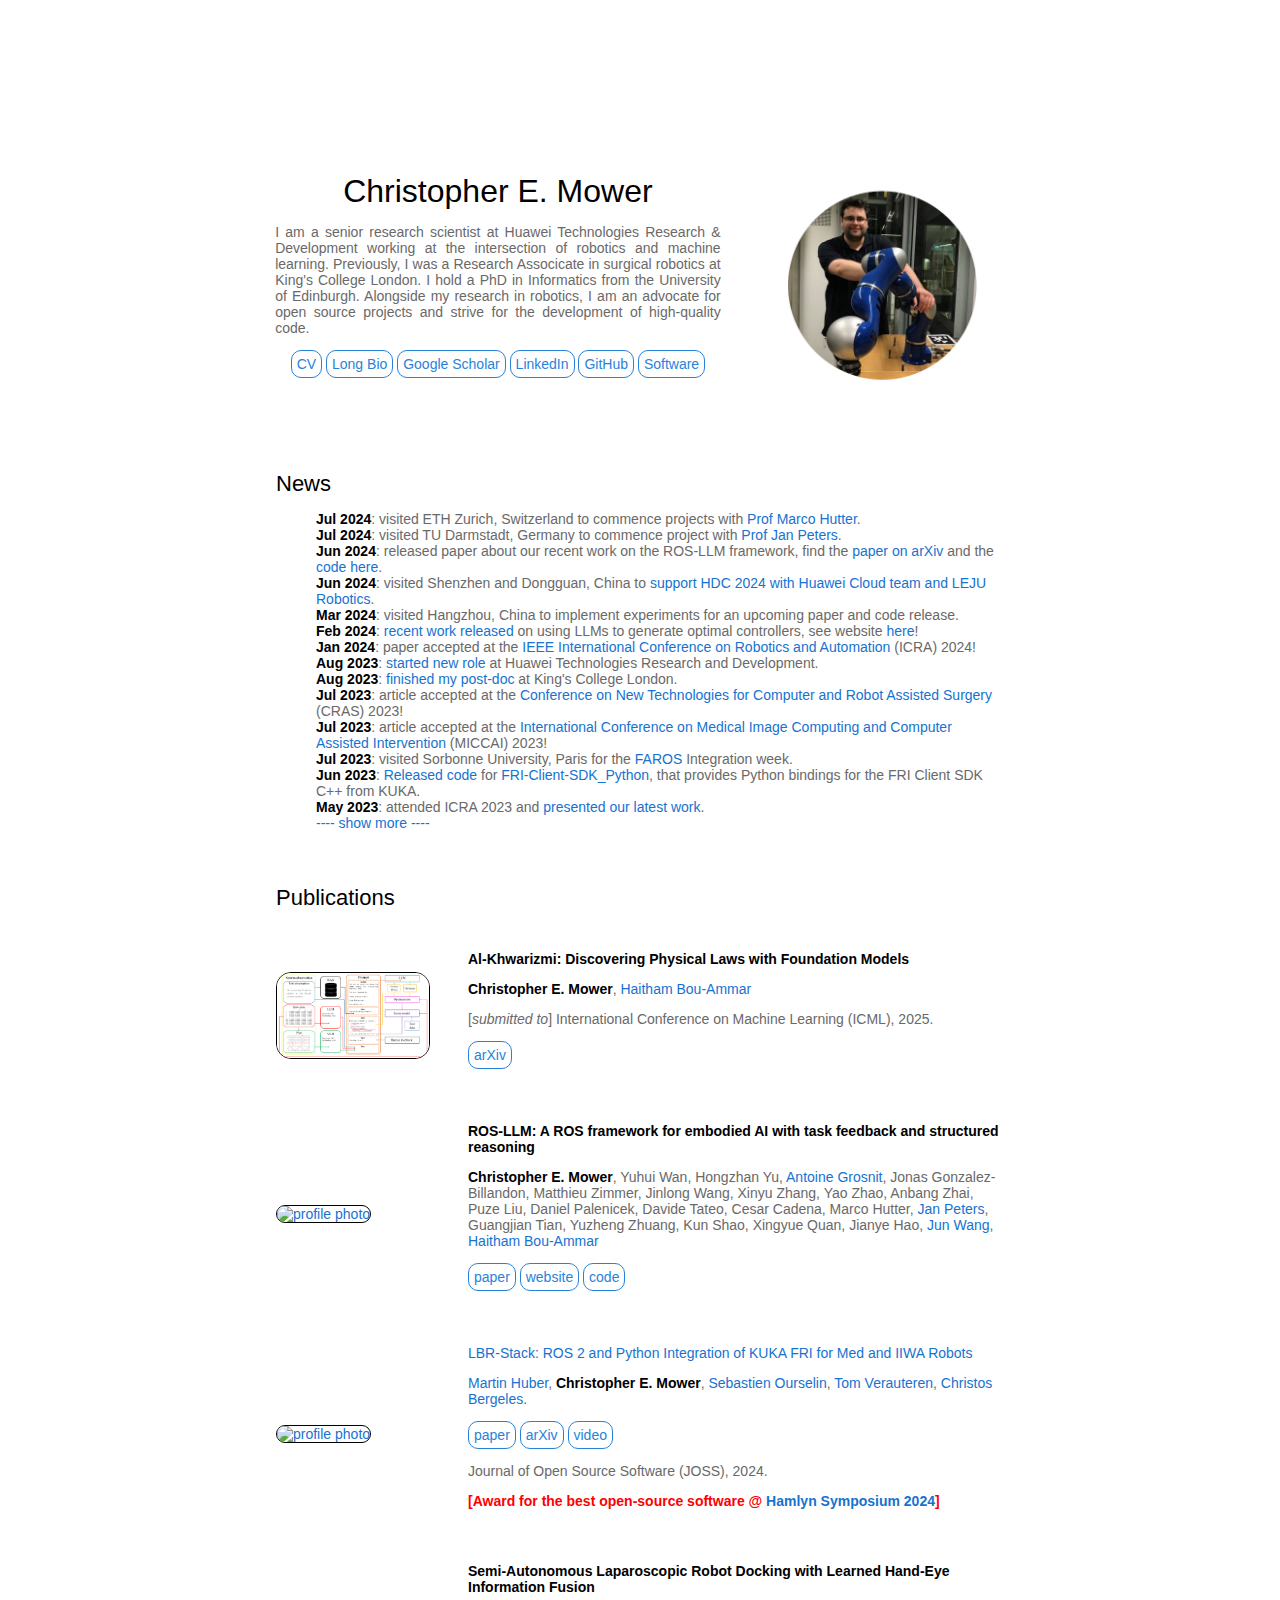
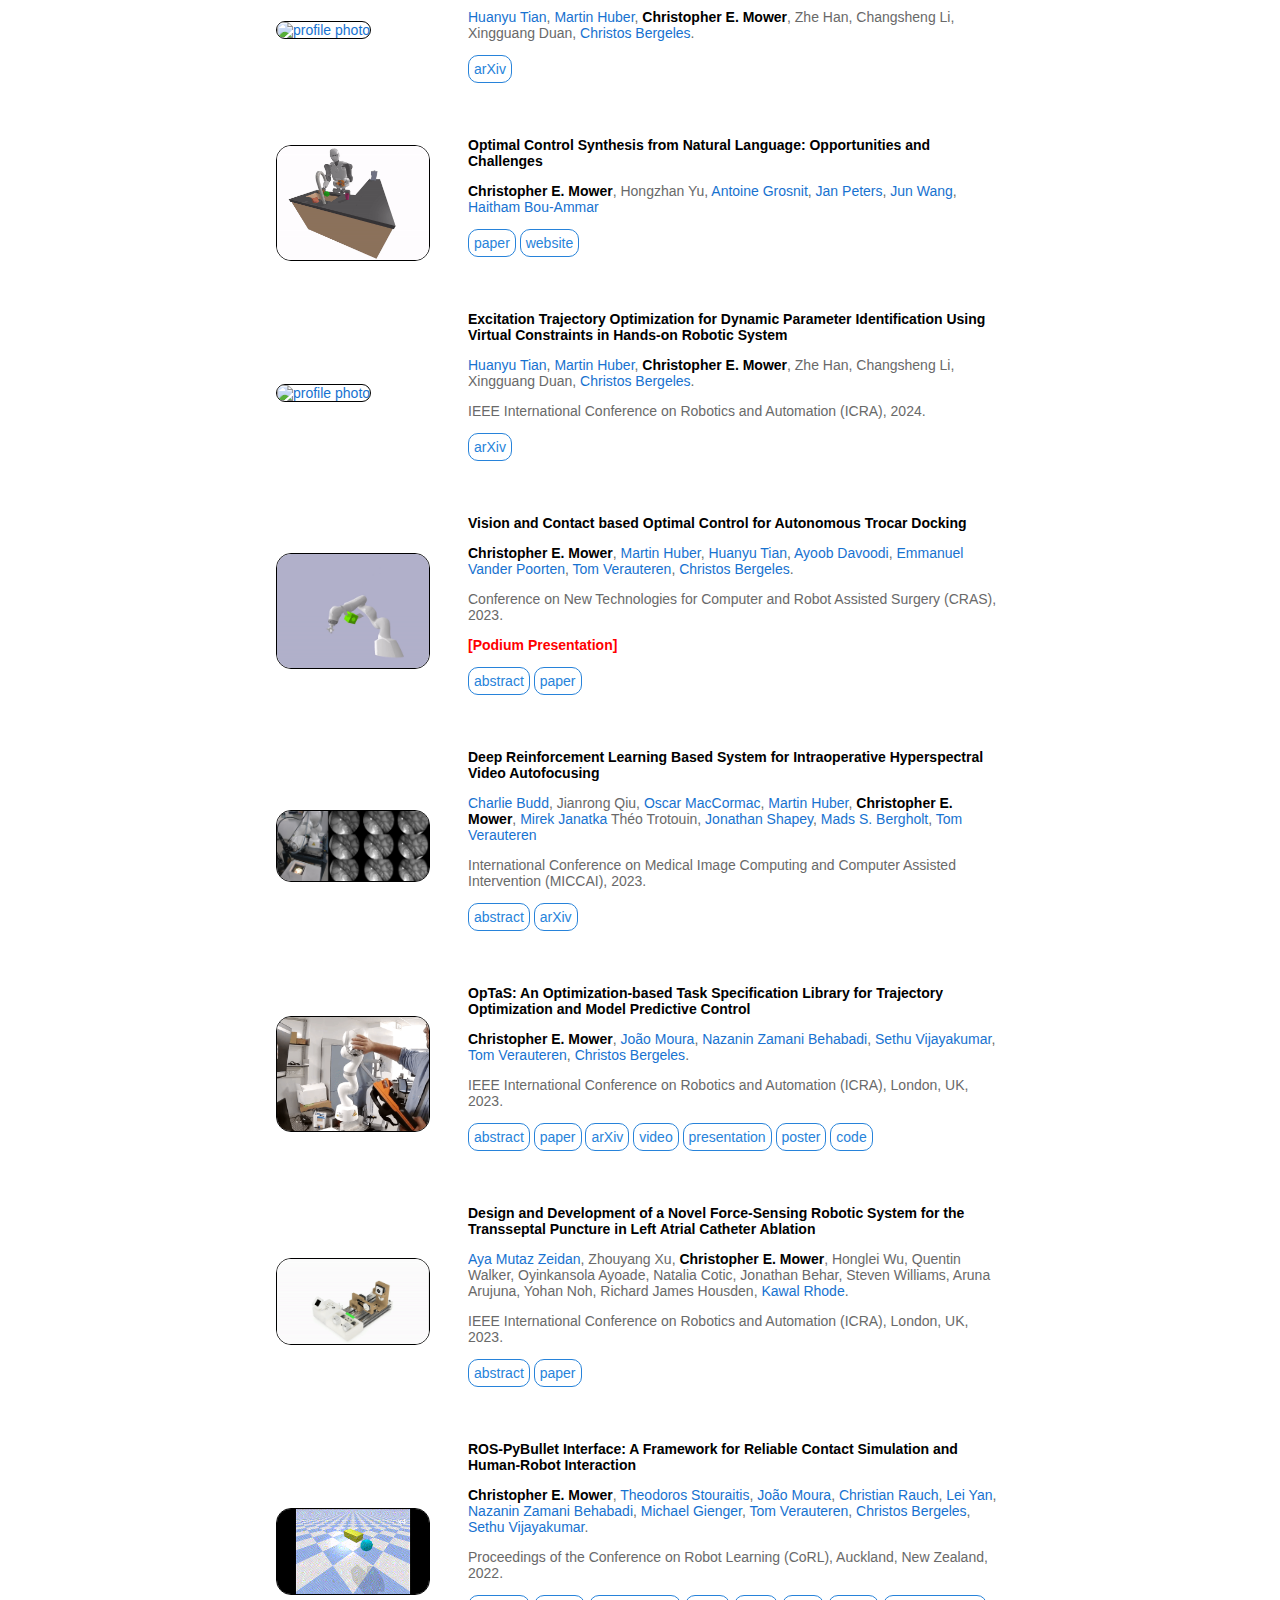
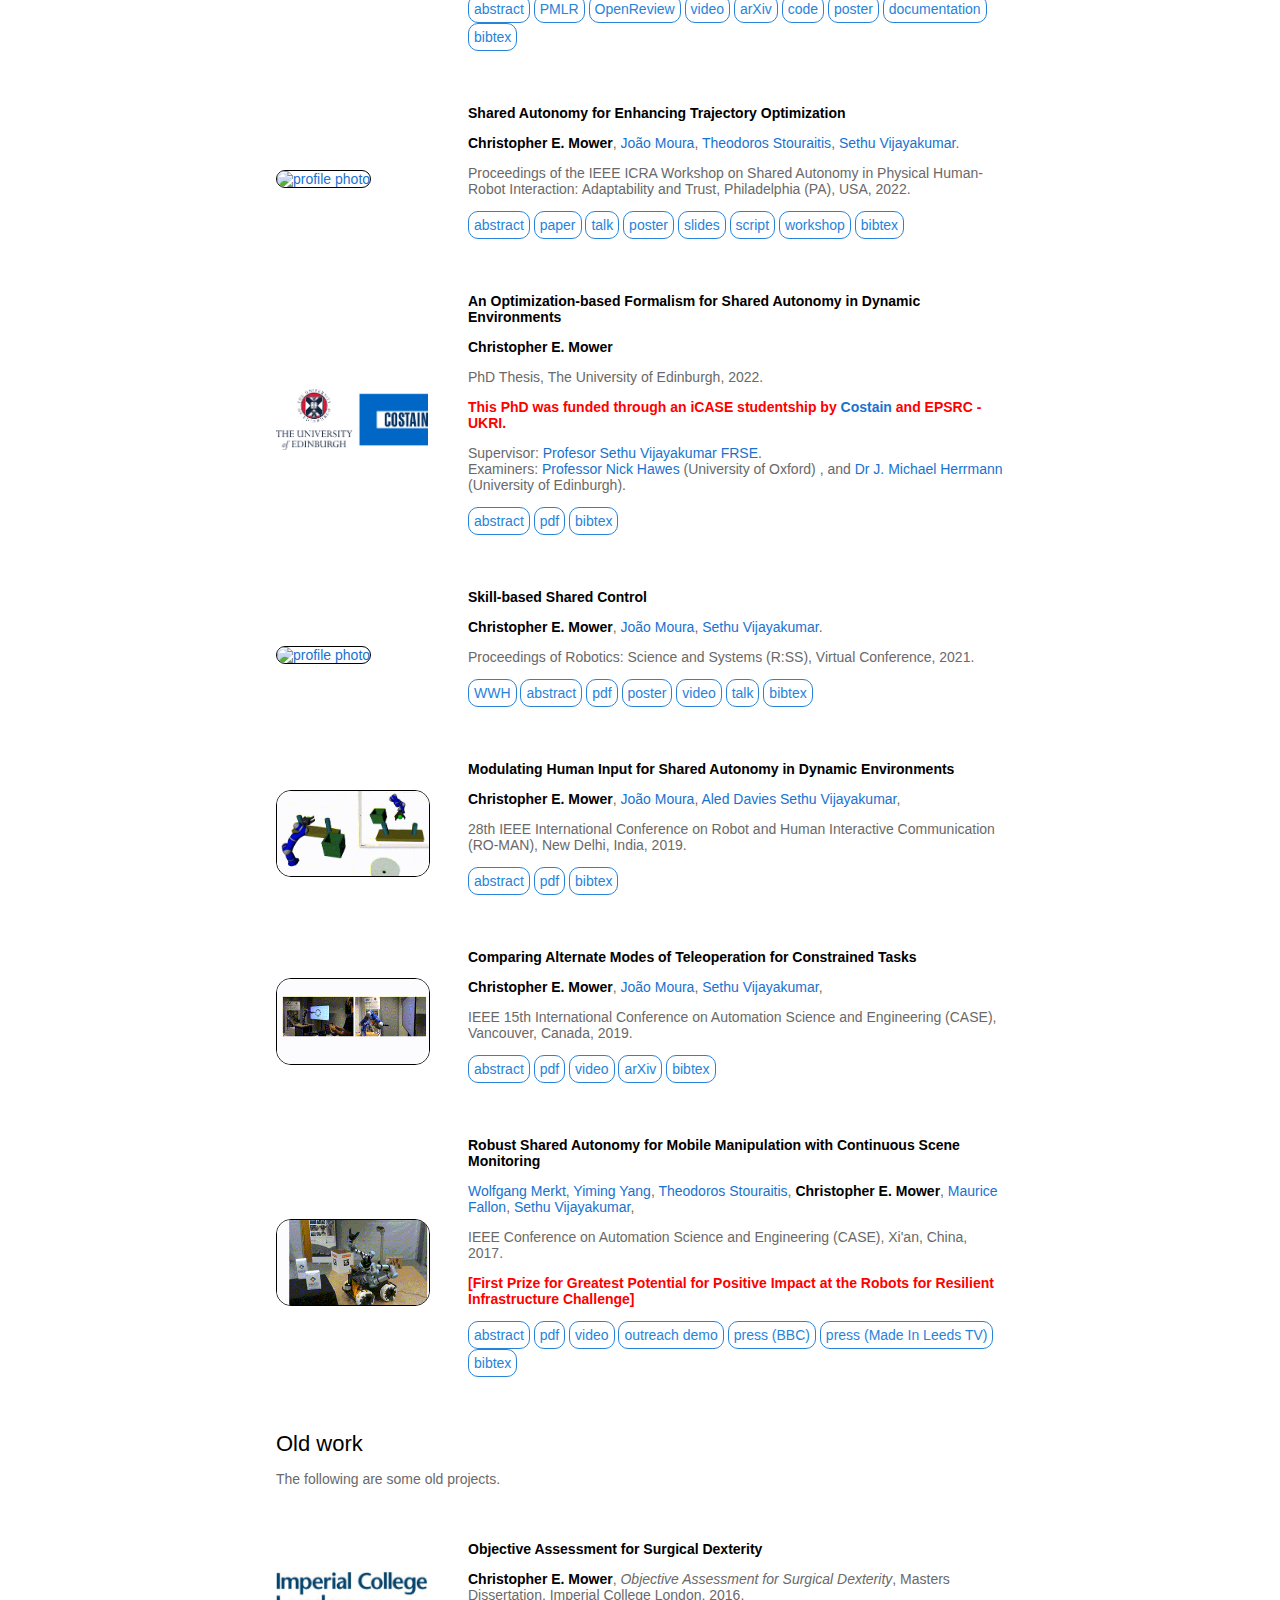
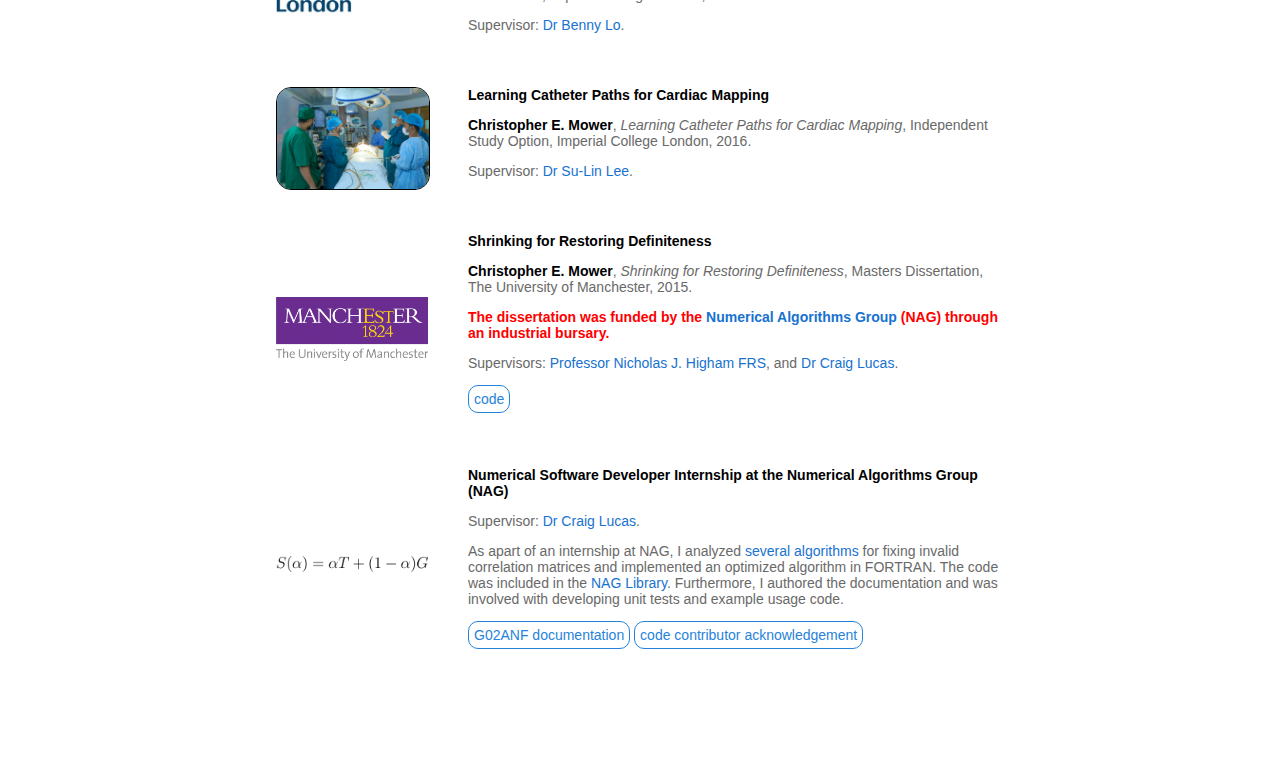
==== index.html @ f26913d6 "Add joss paper" ====
<!DOCTYPE HTML>
<html lang="en"><head><meta http-equiv="Content-Type" content="text/html; charset=UTF-8">

    <script type="text/javascript" src="js/hide.js"></script>
    <title>Christopher E. Mower</title>

    <meta name="author" content="Christopher E. Mower">
    <meta name="viewport" content="width=device-width, initial-scale=1">

    <link rel="stylesheet" type="text/css" href="stylesheet.css">
    <!-- <link rel="icon" type="image/png" href="images/seal_icon.png"> -->
  </head>

  <body>

    <!-- --------------------------------------------------------------------------------------------------------- -->
    <!-- Summary                                                                                                   -->
    <!-- --------------------------------------------------------------------------------------------------------- -->
    <table style="width:100%;max-width:1400px;border:0px;border-spacing:0px;border-collapse:separate;margin-right:auto;margin-left:auto;"><tbody>
	<tr style="padding:0px">
	  <td style="padding:0px">
            <table style="width:100%;border:0px;border-spacing:0px;border-collapse:separate;margin-right:auto;margin-left:auto;"><tbody>
		<tr style="padding:0px">
		  <td style="padding:2.5%;width:63%;vertical-align:middle">
		    <p style="text-align:center">
                      <name>Christopher E. Mower</name>
		    </p>

		    <p style="text-align: justify">
		      I am a senior research scientist at Huawei Technologies
		      Research & Development working at the intersection of robotics
		      and machine learning. Previously, I was a Research Associcate in
		      surgical robotics at King's College London. I hold a PhD in
		      Informatics from the University of Edinburgh.
		      Alongside
		      my research in robotics, I am an advocate for open
		      source projects and strive for the development of
		      high-quality code.
		    </p>

		    <!-- </div> -->

<p style="text-align:center">
  <a class="rounded-box" href="https://raw.githubusercontent.com/cmower/cv/master/cv.pdf">CV</a>
  <a class="rounded-box" href="longbio.html">Long Bio</a>
  <a class="rounded-box" href="https://scholar.google.com/citations?user=UNE9Pi8AAAAJ&hl">Google Scholar</a>
  <a class="rounded-box" href="https://www.linkedin.com/in/christopher-mower-2044275a">LinkedIn</a>
  <a class="rounded-box" href="https://github.com/cmower">GitHub</a>
  <a class="rounded-box" href="software.html">Software</a>
</p>
<!-- <p><b>Email</b>: christopher dot mower at kcl dot ac dot uk</p> -->
</td>
<td style="padding:6%;width:80%;max-width:80%">
  <a href="images/chris.jpg"><img style="width:100%;max-width:100%" alt="profile photo" src="images/me.jpg" class="hoverZoomLink"></a>
</td>
</tr>
</tbody></table>

<!-- --------------------------------------------------------------------------------------------------------- -->
<!-- News section                                                                                              -->
<!-- --------------------------------------------------------------------------------------------------------- -->
<table style="width:100%;border:0px;border-spacing:0px;border-collapse:separate;margin-right:auto;margin-left:auto;"><tbody>
    <tr>
      <td style="padding:20px;width:100%;vertical-align:middle">
	<heading>News</heading>
	<ul>
	<li><b>Jul 2024</b>: visited ETH Zurich, Switzerland to commence projects with <a href="https://scholar.google.ch/citations?user=DO3quJYAAAAJ&hl=en">Prof Marco Hutter</a>.</li>
	<li><b>Jul 2024</b>: visited TU Darmstadt, Germany to commence project with <a href="https://scholar.google.com/citations?user=-kIVAcAAAAAJ&hl=en">Prof Jan Peters</a>.</li>
	<li><b>Jun 2024</b>: released paper about our recent work on the ROS-LLM framework, find the <a href="https://arxiv.org/abs/2406.19741">paper on arXiv</a> and the <a href="https://github.com/huawei-noah/HEBO/tree/rosllm">code here</a>.</li>
	<li><b>Jun 2024</b>: visited Shenzhen and Dongguan, China to <a href="https://www.linkedin.com/posts/christopher-mower-2044275a_today-huaweis-hdc-2024-commenced-i-cant-activity-7209923077760008192-t1BY">support HDC 2024 with Huawei Cloud team and LEJU Robotics</a>.</li>
	<li><b>Mar 2024</b>: visited Hangzhou, China to implement experiments for an upcoming paper and code release.</li>
	<li><b>Feb 2024</b>: <a href="https://www.linkedin.com/posts/christopher-mower-2044275a_optcontrolsynthfromlangpdf-activity-7161743914595528704-6LZq?utm_source=share&utm_medium=member_desktop">recent work released</a> on using LLMs to generate optimal controllers, see website <a href="https://llm4mpc.github.io/">here</a>!</li>
	<li><b>Jan 2024</b>: paper accepted at the <a href="https://2024.ieee-icra.org/">IEEE International Conference on Robotics and Automation</a> (ICRA) 2024!</li>
	  <li><b>Aug 2023</b>: <a href="https://www.linkedin.com/posts/christopher-mower-2044275a_excited-to-have-joined-huawei-technologies-activity-7097900706233217024-ii2k">started new role</a> at Huawei Technologies Research and Development.</li>
	  <li><b>Aug 2023</b>: <a href="https://www.linkedin.com/posts/christopher-mower-2044275a_faros-activity-7094982952048066560-_AXC">finished my post-doc</a> at King's College London.</li>
	  <li><b>Jul 2023</b>: article accepted at the <a href="https://cras-eu.org/">Conference on New Technologies for Computer and Robot Assisted Surgery</a> (CRAS) 2023!</li>
	  <li><b>Jul 2023</b>: article accepted at the <a href="http://www.miccai.org/">International Conference on Medical Image Computing and Computer Assisted Intervention</a> (MICCAI) 2023!</li>
	  <li><b>Jul 2023</b>: visited Sorbonne University, Paris for the <a href="https://h2020faros.eu/">FAROS</a> Integration week.</li>
	  <li><b>Jun 2023</b>: <a href="https://www.linkedin.com/posts/christopher-mower-2044275a_github-cmowerfri-client-sdkpython-kuka-activity-7079782630287630336-MzWf">Released code</a> for <a href="https://github.com/cmower/FRI-Client-SDK_Python">FRI-Client-SDK_Python</a>, that provides Python bindings for the FRI Client SDK C++ from KUKA.</li>

	<li><b>May 2023</b>: attended ICRA 2023 and <a href="https://www.linkedin.com/posts/christopher-mower-2044275a_icra2023-activity-7071915958272962560-GDpe?utm_source=share&utm_medium=member_desktop">presented our latest work</a>.</li>

	  <a id='news-more' href="javascript:toggleblock('news', 'news-more')">---- show more ----</a>
	  <div id="news" style="display:none">	

	  <li><b>Apr 2023</b>: <a href="https://www.linkedin.com/posts/christopher-mower-2044275a_had-a-great-experience-as-a-visiting-scholar-activity-7075554959496224768-Mlp-">Moved to Zurich, Switzerland</a> to start a Visiting Scholar position at Balgrist University Hospital. I have joined the <a href="https://rocs.balgrist.ch/">Research in Orthopedic Computer Science (ROCS) Group</a> hosted by <a href="https://rocs.balgrist.ch/en/about-us/prof-dr-philipp-fuernstahl">Prof. Dr. Philipp Fürnstahl</a>.</li>
	  <li><b>Apr 2023</b>: <a href="https://www.linkedin.com/posts/christopher-mower-2044275a_github-cmowerarucomarkers-a-compact-activity-7047248728721641473-wnKg?utm_source=share&utm_medium=member_desktop">released code</a> for <a href="https://github.com/cmower/aruco_markers">aruco_markers</a>.</li>
	  <li><b>Mar 2023</b>: <a href="https://www.linkedin.com/posts/christopher-mower-2044275a_excited-to-have-joined-the-robot-assisted-activity-7047273445482459136-cXRD">Moved to Leuven, Belgium to start a Visiting Scholar position at KU Leuven</a>. I have joined the <a href="https://www.mech.kuleuven.be/en/pma/research/ras">Robot-Assisted Surgery Group</a> hosted by <a href="https://www.kuleuven.be/wieiswie/nl/person/00035122">Prof. Emmanuel Vander Poorten</a>.</li>
	  <li><b>Mar 2023</b>: released code for <a href="https://github.com/cmower/spatial-casadi">Spatial CasADi</a>.</li>



	  <li><b>Feb 2023</b>: gave a talk at the King's SIE seminar on optimization-based methods for shared autonomy, <a href="https://docs.google.com/presentation/d/1k46sNR4iezMtV_8GTC8cv9S0GsNJljOtpxLJ70d1lBw/edit?usp=sharing">slides</a>.</li>


	  <li><b>Jan 2023</b>: <a href="https://www.linkedin.com/posts/christopher-mower-2044275a_happy-to-share-our-paper-optas-an-optimization-based-activity-7020994629265182720-y7PO">two papers accepted</a> at the IEEE International Conference on Robotics and Automation (ICRA) 2023 in London, UK!</li>



	    <li><b>Dec 2022</b>: Attended and <a href="https://www.linkedin.com/posts/christopher-mower-2044275a_corl2022-activity-7010533542069731328-X-IP?utm_source=share&utm_medium=member_desktop">presented at</a> CoRL 2022 in Auckland, New Zealand.</li>



	    <li><b>Dec 2022</b>: <a href="https://www.linkedin.com/posts/christopher-mower-2044275a_thrilled-to-announce-i-have-been-awarded-activity-7004425738011512833-HX1i?utm_source=share&utm_medium=member_desktop">awarded funding</a> from the King's Global Engagement Partnership fund. This will support two visiting positions at KU Lueven, Belgium and Balgrist University Hospital, Switzerland.</li>

	    <li><b>Nov 2022</b>: released the code for the <a href="https://github.com/ros-pybullet/ros_pybullet_interface">ROS-PyBullet Interface</a>.</li>

	    <li><b>Oct 2022</b>: <a href="https://www.linkedin.com/posts/school-of-biomedical-engineering-imaging-sciences_newscientistlive-thankyou-activity-6984504254359076864-Jt1S?utm_source=share&utm_medium=member_desktop">demonstrated some of my work</a> in learning from demonstration, robotics, and shared autonomy to the public at
	      <a href="https://live.newscientist.com/">New Scientist Live, ExCeL London 2022</a>. You can see a video of my demonstration <a href="https://youtu.be/1sswYtsS7Uc">here</a>.</li>

	    <li><b>Sept 2022</b>: paper accepted at the Conference for Robot Learning (CoRL) 2022! Submission can be found <a href="https://openreview.net/forum?id=Ag-vOezQ0Gw">here</a>.</li>
	    <li><b>Sept 2022</b>: <a href="https://h2020faros.eu/post/2022-09-12-reviewmeeting/">visited KU Leuven</a> for the fourth <a href="https://h2020faros.eu/post/2022-10-01-reviewsuccess/">integration week and mid-review</a> for the <a href="https://h2020faros.eu/">EU Horizon 2020 FAROS project</a>.</li>

	    <li><b>Jul 2022</b>: <a href="https://www.linkedin.com/posts/christopher-mower-2044275a_i-have-been-very-lucky-to-have-such-great-activity-6952714830554259457-sqSd?utm_source=linkedin_share&utm_medium=member_desktop_web">graduated</a> from the University of Edinburgh with a PhD in Informatics .</li>


	    <li><b>Jul 2022</b>: attended Surgical and Interventional Engineering Summer School at Guy's and St. Thomas' Hospital, King's College London.</li>
	    <li><b>Jun 2022</b>: attended King's NeuroLab Teaching Sessions: Posterior lumbar spine approaches.</li>
	    <li><b>May 2022</b>: paper accepted to <a href="https://sites.google.com/view/saphri-icra2022/home">IEEE 2022 ICRA Workshop on Shared Autonomy in Physical Human-Robot Interaction: Adaptability and Trust</a>.</li>
	    <li><b>May 2022</b>: <a href="https://www.linkedin.com/posts/christopher-mower-2044275a_today-was-my-last-day-in-the-statistical-activity-6928403910600613888-AI_a?utm_source=share&utm_medium=member_desktop">started new role</a> as Research Associate for Surgical Robot Control at King's College London.</li>
	    <li><b>May 2022</b>: finished post-doc at the University of Edinburgh.</li>
	    <li><b>Feb 2022</b>: won first prize for the best poster on "Non-prehensile Dual Arm Manipulation" at the <a href="https://sites.google.com/view/ieee-turing-ras-seminar/home?authuser=0">5th IEEE UK & Ireland RAS Conference 2022</a> with my colleages <a href="https://joaomoura24.github.io/">João Moura</a>, <a href="https://www.edinburgh-robotics.org/students/christian-rauch">Christian Rauch</a>, <a href="https://vladimirivan.wordpress.com/">Vladimir Ivan</a>, and supervisor <a href="https://homepages.inf.ed.ac.uk/svijayak">Sethu Vijayakumar</a>.</li>
	    <li><b>Sep 2021</b>: started a Research Associate position at the University of Edinburgh. I will be collaborating on the <a href="https://harmony-eu.org/">European Union Horizon 2020 HARMONY project</a>.</li>
	    <li><b>Sep
		2021</b>: <a href="https://www.linkedin.com/posts/christopher-mower-2044275a_today-i-successfully-defended-my-phd-thesis-activity-6849067211982684160-W3GX">passed the viva for my
		PhD</a>! My examiners were <a href="https://www.robots.ox.ac.uk/~nickh/">Professor Nick
		Hawes</a> (University of Oxford) , and <a href="https://www.edinburgh-robotics.org/academics/j-michael-herrmann">Dr
		Michael Herrmann</a> (University of Edinburgh).</li>
	    <li><b>Jul 2021</b>: <a href="http://www.roboticsproceedings.org/rss17/p028.html">published paper</a> at Robotics: Science and Systems (RSS) 2021 (virtual conference).</li>
	    <li><b>Oct 2019</b>: <a href="https://ieeexplore.ieee.org/document/8956304">published paper</a> at IEEE International Conference on Robot and Human Interactive Communication (RO-MAN) 2019 in New Delhi, India.</li>
	    <li><b>Aug 2019</b>: <a href="https://ieeexplore.ieee.org/document/8843265">published paper</a> at IEEE International Conference on Automation Science and Engineering (CASE) 2019 in Vancouver, Canada.</li>
	    <li><b>Aug 2017</b>: <a href="https://ieeexplore.ieee.org/document/8256092">published paper</a> at IEEE International Conference on Automation Science and Engineering (CASE) 2017.</li>
	    <li><b>Jun 2017</b>: <a href="https://twitter.com/wxmerkt/status/880261443517644800?s=20">awarded
		the First Prize for Greatest Potential for
		Positive Impact at the Robots for Resilient
		Infrastructure Challenge</a>, Leeds, UK. Project
	      team:  <a href="http://www.wolfgangmerkt.com/">Wolfgang Merkt</a>, <a href="https://stoutheo.github.io/">Theodoros Stouraitis</a>,
	      and myself.</li>
	    <li><b>Sep 2016</b>: started PhD Informatics at the University of Edinburgh.</li>
	    <li><b>Sep 2016</b>: graduated from Imperial College London, MSc Computing (Visual Information Processing).</li>
	    <li><b>Sep 2015</b>: graduated from the University of Manchester, MSc Applied Mathematics with Numerical Analysis.</li>
	    <li><b>Sep 2012</b>: graduated from the University of Sheffield, BSc Mathematics.</li>
	  </div>
	</ul>
      </td>
    </tr>
  </tbody>
</table>

<!-- --------------------------------------------------------------------------------------------------------- -->
<!-- Publications section                                                                                          -->
<!-- --------------------------------------------------------------------------------------------------------- -->
<table style="width:100%;border:0px;border-spacing:0px;border-collapse:separate;margin-right:auto;margin-left:auto;"><tbody>
    <tr>
      <td style="padding:20px;width:100%;vertical-align:middle">
	<heading>Publications</heading>
	<!-- <p> -->
	  <!-- </p> -->
      </td>
    </tr>
  </tbody>
</table>

<!-- --------------------------------------------------------------------------------------------------------- -->
<!-- released paper                                                                                                -->
<!-- --------------------------------------------------------------------------------------------------------- -->
<table style="width:100%;border:0px;border-spacing:0px;border-collapse:separate;margin-right:auto;margin-left:auto;"><tbody>

    <tr onmouseout="mipnerf_stop()" onmouseover="mipnerf_start()"  >
      <td style="padding:20px;width:25%;vertical-align:middle">
	<a href="https://arxiv.org/abs/2502.01702"><img style="padding-top:0px;padding-bottom:0px;border-radius:15px;border:1px solid black;width:100%;max-width:100%"
					   alt="profile photo" src="images/alk.png" class="hoverZoomLink"></a>
      </td>
      <td style="padding:20px;width:75%;vertical-align:middle">
	<a href="https://arxiv.org/abs/2502.01702">
          <papertitle>Al-Khwarizmi: Discovering Physical Laws with Foundation Models</papertitle>
	</a>
	<p>
	  <b>Christopher E. Mower</b>,
	  <a href="https://scholar.google.com/citations?user=AE5suDoAAAAJ&hl=en">Haitham Bou-Ammar</a>
	</p>
 <p>[<i>submitted to</i>] International Conference on Machine Learning (ICML), 2025.</p>


	      <p>
	  <a class="rounded-box" href="https://arxiv.org/abs/2502.01702">arXiv</a>
	</p>
	      
      </td>
    </tr>
</table>


<!-- --------------------------------------------------------------------------------------------------------- -->
<!-- released paper                                                                                                -->
<!-- --------------------------------------------------------------------------------------------------------- -->
<table style="width:100%;border:0px;border-spacing:0px;border-collapse:separate;margin-right:auto;margin-left:auto;"><tbody>

    <tr onmouseout="mipnerf_stop()" onmouseover="mipnerf_start()"  >
      <td style="padding:20px;width:25%;vertical-align:middle">
	<a href="https://rosllm.github.io/"><img style="padding-top:0px;padding-bottom:0px;border-radius:15px;border:1px solid black;width:100%;max-width:100%"
					   alt="profile photo" src="images/rosllm.gif" class="hoverZoomLink"></a>
      </td>
      <td style="padding:20px;width:75%;vertical-align:middle">
	<a href="https://rosllm.github.io/">
          <papertitle>ROS-LLM: A ROS framework for embodied AI with task feedback and structured reasoning</papertitle>
	</a>
	<p>
	  <b>Christopher E. Mower</b>,
	  Yuhui Wan,
	Hongzhan Yu,
	  <a href="https://scholar.google.com/citations?user=TIfomt8AAAAJ&hl=en">Antoine Grosnit</a>,
	  Jonas Gonzalez-Billandon,
	  Matthieu Zimmer,
	  Jinlong Wang,
	  Xinyu Zhang,
	  Yao Zhao,
	  Anbang Zhai,
	  Puze Liu,
	  Daniel Palenicek,
	  Davide Tateo,
	  Cesar Cadena,
	  Marco Hutter,
	  <a href="https://www.ias.informatik.tu-darmstadt.de/Team/JanPeters">Jan Peters</a>,
	  Guangjian Tian,
	  Yuzheng Zhuang,
	  Kun Shao,
	  Xingyue Quan,
	  Jianye Hao,
	  <a href="http://www0.cs.ucl.ac.uk/staff/jun.wang/">Jun Wang</a>,
	  <a href="https://scholar.google.com/citations?user=AE5suDoAAAAJ&hl=en">Haitham Bou-Ammar</a>
	</p>

	      <p>
	  <a class="rounded-box" href="https://arxiv.org/abs/2406.19741">paper</a>
	  <a class="rounded-box" href="https://rosllm.github.io/">website</a>
	  <a class="rounded-box" href="https://github.com/huawei-noah/HEBO">code</a>
	  
	</p>

      </td>
    </tr>
</table>

<!-- --------------------------------------------------------------------------------------------------------- -->
<!-- JOSS paper                                                                                                -->
<!-- --------------------------------------------------------------------------------------------------------- -->
<table style="width:100%;border:0px;border-spacing:0px;border-collapse:separate;margin-right:auto;margin-left:auto;"><tbody>

    <tr onmouseout="mipnerf_stop()" onmouseover="mipnerf_start()"  >
      <td style="padding:20px;width:25%;vertical-align:middle">
	<a href="https://joss.theoj.org/papers/10.21105/joss.06138"><img style="padding-top:0px;padding-bottom:0px;border-radius:15px;border:1px solid black;width:100%;max-width:100%"
					   alt="profile photo" src="images/semiautodock.gif" class="hoverZoomLink"></a>
      </td>
      <td style="padding:20px;width:75%;vertical-align:middle">
	<a href="https://joss.theoj.org/papers/10.21105/joss.06138">
          <papertitle></papertitle>LBR-Stack: ROS 2 and Python Integration of KUKA FRI for Med and IIWA Robots</papertitle>
	</a>
	<p>
	  <a href="https://scholar.google.co.uk/citations?user=pRE4po8AAAAJ&hl=en&oi=sra">Martin Huber</a>,
	  <b>Christopher E. Mower</b>,
	<a href="https://scholar.google.com/citations?user=SMvz9eEAAAAJ&hl=en">Sebastien Ourselin</a>,
	<a href="https://cai4cai.ml/author/tom-vercauteren/">Tom Verauteren</a>,
	  <a href="https://rvim.online/author/christos-bergeles/">Christos Bergeles</a>.
	</p>

	<p>
		<a class="rounded-box" href="https://joss.theoj.org/papers/10.21105/joss.06138">paper</a>
		<a class="rounded-box" href="https://arxiv.org/abs/2311.12709">arXiv</a>
		<a class="rounded-box" href="https://vimeo.com/1010138856">video</a>
		
	</p>

	<p>Journal of Open Source Software (JOSS), 2024.</p>

	<p style="color:red;font-weight:bold">[Award for the best open-source software @ <a href="https://h2020faros.eu/post/2024-06-28-hamlynossaward/">Hamlyn Symposium 2024</a>]</p>

      </td>
    </tr>
</table>

<!-- --------------------------------------------------------------------------------------------------------- -->
<!-- paper                                                                                                -->
<!-- --------------------------------------------------------------------------------------------------------- -->
<table style="width:100%;border:0px;border-spacing:0px;border-collapse:separate;margin-right:auto;margin-left:auto;"><tbody>

    <tr onmouseout="mipnerf_stop()" onmouseover="mipnerf_start()"  >
      <td style="padding:20px;width:25%;vertical-align:middle">
	<a href="https://arxiv.org/abs/2405.05817"><img style="padding-top:0px;padding-bottom:0px;border-radius:15px;border:1px solid black;width:100%;max-width:100%"
					   alt="profile photo" src="images/semiautodock.gif" class="hoverZoomLink"></a>
      </td>
      <td style="padding:20px;width:75%;vertical-align:middle">
	<a href="https://arxiv.org/abs/2405.05817">
          <papertitle>Semi-Autonomous Laparoscopic Robot Docking with Learned Hand-Eye Information Fusion</papertitle>
	</a>
	<p>
	<a href="https://scholar.google.com/citations?user=a9fHxksAAAAJ&hl=en">Huanyu Tian</a>,
	  <a href="https://scholar.google.co.uk/citations?user=pRE4po8AAAAJ&hl=en&oi=sra">Martin Huber</a>,
	  <b>Christopher E. Mower</b>,
	   Zhe Han,
	   Changsheng Li,
	   Xingguang Duan,
	  <a href="https://rvim.online/author/christos-bergeles/">Christos Bergeles</a>.
	</p>

	<p>
		<a class="rounded-box" href="https://arxiv.org/abs/2405.05817">arXiv</a>
	</p>

      </td>
    </tr>
</table>

<!-- --------------------------------------------------------------------------------------------------------- -->
<!-- released paper                                                                                                -->
<!-- --------------------------------------------------------------------------------------------------------- -->
<table style="width:100%;border:0px;border-spacing:0px;border-collapse:separate;margin-right:auto;margin-left:auto;"><tbody>

    <tr onmouseout="mipnerf_stop()" onmouseover="mipnerf_start()"  >
      <td style="padding:20px;width:25%;vertical-align:middle">
	<a href="https://llm4mpc.github.io/"><img style="padding-top:0px;padding-bottom:0px;border-radius:15px;border:1px solid black;width:100%;max-width:100%"
					   alt="profile photo" src="images/pick-place-humanoid.gif" class="hoverZoomLink"></a>
      </td>
      <td style="padding:20px;width:75%;vertical-align:middle">
	<a href="https://llm4mpc.github.io/">
          <papertitle>Optimal Control Synthesis from Natural Language: Opportunities and Challenges</papertitle>
	</a>
	<p>
	  <b>Christopher E. Mower</b>,
	Hongzhan Yu,
	  <a href="https://scholar.google.com/citations?user=TIfomt8AAAAJ&hl=en">Antoine Grosnit</a>,
	<a href="https://www.ias.informatik.tu-darmstadt.de/Team/JanPeters">Jan Peters</a>,
	<a href="http://www0.cs.ucl.ac.uk/staff/jun.wang/">Jun Wang</a>,
	<a href="https://scholar.google.com/citations?user=AE5suDoAAAAJ&hl=en">Haitham Bou-Ammar</a>
	</p>

	      <p>
	  <a class="rounded-box" href="https://llm4mpc.github.io/resources/opt_control_synth_from_lang.pdf">paper</a>
	<a class="rounded-box" href="https://llm4mpc.github.io/">website</a>
	</p>

      </td>
    </tr>
</table>


<!-- --------------------------------------------------------------------------------------------------------- -->
<!-- ICRA24 paper                                                                                                -->
<!-- --------------------------------------------------------------------------------------------------------- -->
<table style="width:100%;border:0px;border-spacing:0px;border-collapse:separate;margin-right:auto;margin-left:auto;"><tbody>

    <tr onmouseout="mipnerf_stop()" onmouseover="mipnerf_start()"  >
      <td style="padding:20px;width:25%;vertical-align:middle">
	<a href="https://2024.ieee-icra.org/"><img style="padding-top:0px;padding-bottom:0px;border-radius:15px;border:1px solid black;width:100%;max-width:100%"
					   alt="profile photo" src="images/icra24.gif" class="hoverZoomLink"></a>
      </td>
      <td style="padding:20px;width:75%;vertical-align:middle">
	<a href="https://2024.ieee-icra.org/">
          <papertitle>Excitation Trajectory Optimization for Dynamic Parameter Identification Using Virtual Constraints in Hands-on Robotic System</papertitle>
	</a>
	<p>
	<a href="https://scholar.google.com/citations?user=a9fHxksAAAAJ&hl=en">Huanyu Tian</a>,
	  <a href="https://scholar.google.co.uk/citations?user=pRE4po8AAAAJ&hl=en&oi=sra">Martin Huber</a>,
	  <b>Christopher E. Mower</b>,
	   Zhe Han,
	   Changsheng Li,
	   Xingguang Duan,
	  <a href="https://rvim.online/author/christos-bergeles/">Christos Bergeles</a>.
	</p>
	<p>IEEE International Conference on Robotics and Automation (ICRA), 2024.</p>

	<p>
		<a class="rounded-box" href="https://arxiv.org/abs/2401.16566">arXiv</a>
	</p>

      </td>
    </tr>
</table>

<!-- --------------------------------------------------------------------------------------------------------- -->
<!-- CRAS paper                                                                                                -->
<!-- --------------------------------------------------------------------------------------------------------- -->
<table style="width:100%;border:0px;border-spacing:0px;border-collapse:separate;margin-right:auto;margin-left:auto;"><tbody>

    <tr onmouseout="mipnerf_stop()" onmouseover="mipnerf_start()"  >
      <td style="padding:20px;width:25%;vertical-align:middle">
	<a href="https://cras-eu.org"><img style="padding-top:0px;padding-bottom:0px;border-radius:15px;border:1px solid black;width:100%;max-width:100%"
					   alt="profile photo" src="images/autodocksim.gif" class="hoverZoomLink"></a>
      </td>
      <td style="padding:20px;width:75%;vertical-align:middle">
	<a href="https://cras-eu.org/">
          <papertitle>Vision and Contact based Optimal Control for Autonomous Trocar Docking</papertitle>
	</a>
	<p>
	  <b>Christopher E. Mower</b>,
	  <a href="https://scholar.google.co.uk/citations?user=pRE4po8AAAAJ&hl=en&oi=sra">Martin Huber</a>,
	  <a href="https://scholar.google.com/citations?user=a9fHxksAAAAJ&hl=en">Huanyu Tian</a>,
	  <a href="https://scholar.google.com/citations?user=v-VZKFEAAAAJ&hl=en">Ayoob Davoodi</a>,
	  <a href="https://www.kuleuven.be/wieiswie/nl/person/00035122">Emmanuel Vander Poorten</a>,
	  <a href="https://cai4cai.ml/author/tom-vercauteren/">Tom Verauteren</a>,
	  <a href="https://rvim.online/author/christos-bergeles/">Christos Bergeles</a>.
	</p>
	<p>Conference on New Technologies for Computer and Robot Assisted Surgery (CRAS), 2023.</p>

	<p style="color:red;font-weight:bold">[Podium Presentation]</p>

	<p>
	  <a class="rounded-box" href="data/cras2023_abstract.txt">abstract</a>
	  <a class="rounded-box" href="data/cras2023_paper.pdf">paper</a>
	</p>

      </td>
    </tr>
</table>

<!-- --------------------------------------------------------------------------------------------------------- -->
<!-- MICCAI paper                                                                                                -->
<!-- --------------------------------------------------------------------------------------------------------- -->
<table style="width:100%;border:0px;border-spacing:0px;border-collapse:separate;margin-right:auto;margin-left:auto;"><tbody>

    <tr onmouseout="mipnerf_stop()" onmouseover="mipnerf_start()"  >
      <td style="padding:20px;width:25%;vertical-align:middle">
	<a href="https://arxiv.org/abs/2307.11638"><img style="padding-top:0px;padding-bottom:0px;border-radius:15px;border:1px solid black;width:100%;max-width:100%"
							alt="profile photo" src="images/rl-autofocus.png" class="hoverZoomLink"></a>
      </td>
      <td style="padding:20px;width:75%;vertical-align:middle">
	<a href="https://arxiv.org/abs/2307.11638">
          <papertitle>Deep Reinforcement Learning Based System for Intraoperative Hyperspectral Video Autofocusing</papertitle>
	</a>
	<p>
	  <a href="https://cai4cai.ml/author/charlie-budd/">Charlie Budd</a>,
	  Jianrong Qiu,
	  <a href="https://scholar.google.com/citations?user=ER0abr0AAAAJ&hl=en">Oscar MacCormac</a>,
	  <a href="https://scholar.google.co.uk/citations?user=pRE4po8AAAAJ&hl=en&oi=sra">Martin Huber</a>,
	  <b>Christopher E. Mower</b>,
	  <a href="https://scholar.google.com/citations?user=AVOURaMAAAAJ&hl=en">Mirek Janatka</a>
	  Théo Trotouin,
	  <a href="https://scholar.google.com/citations?user=zAj0K08AAAAJ&hl=en">Jonathan Shapey</a>,
	  <a href="https://scholar.google.dk/citations?hl=da&user=KSFuw0MAAAAJ">Mads S. Bergholt</a>,
	  <a href="https://cai4cai.ml/author/tom-vercauteren/">Tom Verauteren</a>
	</p>
	<p>International Conference on Medical Image Computing and Computer Assisted Intervention (MICCAI), 2023.</p>

	<p>
	  <a class="rounded-box" href="data/miccai2023_abstract.txt">abstract</a>
	  <a class="rounded-box" href="https://arxiv.org/abs/2307.11638">arXiv</a>
	</p>

      </td>
    </tr>
</table>

<!-- --------------------------------------------------------------------------------------------------------- -->
<!-- ICRA paper                                                                                                -->
<!-- --------------------------------------------------------------------------------------------------------- -->
<table style="width:100%;border:0px;border-spacing:0px;border-collapse:separate;margin-right:auto;margin-left:auto;"><tbody>

    <tr onmouseout="mipnerf_stop()" onmouseover="mipnerf_start()"  >
      <td style="padding:20px;width:25%;vertical-align:middle">
	<a href="https://github.com/cmower/optas"><img style="padding-top:0px;padding-bottom:0px;border-radius:15px;border:1px solid black;width:100%;max-width:100%"
						       alt="profile photo" src="images/optas.gif" class="hoverZoomLink"></a>
      </td>
      <td style="padding:20px;width:75%;vertical-align:middle">
	<a href="https://github.com/cmower/optas">
          <papertitle>OpTaS: An Optimization-based Task Specification Library for Trajectory Optimization and Model Predictive Control</papertitle>
	</a>
	<p>
	  <b>Christopher E. Mower</b>,
	  <a href="https://joaomoura24.github.io/">João Moura</a>,
	  <a href="https://www.linkedin.com/in/nazzb/">Nazanin Zamani Behabadi</a>,
	  <a href="https://homepages.inf.ed.ac.uk/svijayak">Sethu Vijayakumar</a>,
	  <a href="https://cai4cai.ml/author/tom-vercauteren/">Tom Verauteren</a>,
	  <a href="https://rvim.online/author/christos-bergeles/">Christos Bergeles</a>.
	  <!-- <i>OpTaS: An Optimization-based Task Specification Library for Trajectory Optimization and Model Predictive Control</i>, -->
	</p>
	<p>IEEE International Conference on Robotics and Automation (ICRA), London, UK, 2023.</p>
	<p>
	  <a class="rounded-box" href="data/icra23optas_abstract.txt">abstract</a>
	  <a class="rounded-box" href="https://ieeexplore.ieee.org/document/10161272">paper</a>
	  <a class="rounded-box" href="https://arxiv.org/abs/2301.13512">arXiv</a>
	  <a class="rounded-box" href="https://vimeo.com/805288783">video</a>
	  <a class="rounded-box" href="https://vimeo.com/824802366">presentation</a>
	  <a class="rounded-box" href="https://raw.githubusercontent.com/cmower/cmower.github.io/master/data/icra23optas_poster.pdf">poster</a>
	  <a class="rounded-box" href="https://github.com/cmower/optas">code</a>
	</p>
      </td>
    </tr>
</table>

<!-- --------------------------------------------------------------------------------------------------------- -->
<!-- ICRA paper (Aya)                                                                                          -->
<!-- --------------------------------------------------------------------------------------------------------- -->
<table style="width:100%;border:0px;border-spacing:0px;border-collapse:separate;margin-right:auto;margin-left:auto;"><tbody>

    <tr onmouseout="mipnerf_stop()" onmouseover="mipnerf_start()"  >
      <td style="padding:20px;width:25%;vertical-align:middle">
	<a href="https://ieeexplore.ieee.org/document/10160254"><img style="padding-top:0px;padding-bottom:0px;border-radius:15px;border:1px solid black;width:100%;max-width:100%"
								     alt="profile photo" src="images/tsp_robot.gif" class="hoverZoomLink"></a>
      </td>
      <td style="padding:20px;width:75%;vertical-align:middle">
	<a href="https://ieeexplore.ieee.org/document/10160254">
          <papertitle>Design and Development of a Novel Force-Sensing Robotic System for the Transseptal Puncture in Left Atrial Catheter Ablation</papertitle>
	</a>
	<p>
	  <a href="https://www.researchgate.net/profile/Aya-Zeidan">Aya Mutaz Zeidan</a>,
	  Zhouyang Xu,
	  <b>Christopher E. Mower</b>,
	  Honglei Wu,
	  Quentin Walker,
	  Oyinkansola Ayoade,
	  Natalia Cotic,
	  Jonathan Behar,
	  Steven Williams,
	  Aruna Arujuna,
	  Yohan Noh,
	  Richard James Housden,
	  <a href="https://www.kcl.ac.uk/people/kawal-rhode">Kawal Rhode</a>.
	  <!-- <i>Design and Development of a Novel Force-Sensing Robotic System for the Transseptal Puncture in Left Atrial Catheter Ablation</i>, -->
	</p>
	<p>IEEE International Conference on Robotics and Automation (ICRA), London, UK, 2023.</p>
	<p>
	  <a class="rounded-box" href="data/icra23design_abstract.txt">abstract</a>
	  <a class="rounded-box" href="https://ieeexplore.ieee.org/document/10160254">paper</a>
	</p>
      </td>
    </tr>
</table>


<!-- --------------------------------------------------------------------------------------------------------- -->
<!-- CoRL paper                                                                                                -->
<!-- --------------------------------------------------------------------------------------------------------- -->
<table style="width:100%;border:0px;border-spacing:0px;border-collapse:separate;margin-right:auto;margin-left:auto;"><tbody>

    <tr onmouseout="mipnerf_stop()" onmouseover="mipnerf_start()"  >
      <td style="padding:20px;width:25%;vertical-align:middle">
	<a href="https://openreview.net/forum?id=Ag-vOezQ0Gw"><img style="padding-top:0px;padding-bottom:0px;border-radius:15px;border:1px solid black;width:100%;max-width:100%"
								   alt="profile photo" src="images/rpbi.gif" class="hoverZoomLink"></a>
      </td>
      <td style="padding:20px;width:75%;vertical-align:middle">
	<a href="https://openreview.net/forum?id=Ag-vOezQ0Gw">
          <papertitle>ROS-PyBullet Interface: A Framework for Reliable Contact Simulation and Human-Robot Interaction</papertitle>
	</a>
	<p>
	  <b>Christopher E. Mower</b>,
	  <a href="https://stoutheo.github.io/">Theodoros Stouraitis</a>,
	  <a href="https://joaomoura24.github.io/">João Moura</a>,
	  <a href="https://www.edinburgh-robotics.org/students/christian-rauch">Christian Rauch</a>,
	  <a href="https://sites.google.com/view/lei-yan">Lei Yan</a>,
	  <a href="https://www.linkedin.com/in/nazzb/">Nazanin Zamani Behabadi</a>,
	  <a href="https://scholar.google.de/citations?user=oU2jyxMAAAAJ&hl=de">Michael Gienger</a>,
	  <a href="https://cai4cai.ml/author/tom-vercauteren/">Tom Verauteren</a>,
	  <a href="https://rvim.online/author/christos-bergeles/">Christos Bergeles</a>,
	  <a href="https://homepages.inf.ed.ac.uk/svijayak">Sethu Vijayakumar</a>.
	  <!-- <i>ROS-PyBullet Interface: A Framework for Reliable Contact Simulation and Human-Robot Interaction</i>, -->
	</p>
	<p>Proceedings of the Conference on Robot Learning (CoRL), Auckland, New Zealand, 2022.</p>
	<p>
	  <a class="rounded-box" href="data/corl2022_abstract.txt">abstract</a>
	  <a class="rounded-box" href="https://proceedings.mlr.press/v205/mower23a.html">PMLR</a>
	  <a class="rounded-box" href="https://openreview.net/forum?id=Ag-vOezQ0Gw">OpenReview</a>
	  <a class="rounded-box" href="https://www.youtube.com/watch?v=rdnV9126RRg">video</a>
	  <a class="rounded-box" href="https://arxiv.org/abs/2210.06887">arXiv</a>
	  <a class="rounded-box" href="https://github.com/ros-pybullet/ros_pybullet_interface">code</a>
	  <a class="rounded-box" href="https://docs.google.com/presentation/d/1bWCel3UQUv973XZHlkRB5UkN5QM5cCwoCDCSlSL_Z7U/edit?usp=sharing">poster</a>
	  <a class="rounded-box" href="https://ros-pybullet.github.io/ros_pybullet_interface/">documentation</a>
	  <a class="rounded-box" href="data/Mower2023_corl.bib">bibtex</a>
	</p>
      </td>
    </tr>
</table>

<!-- --------------------------------------------------------------------------------------------------------- -->
<!-- ICRA Workshop paper                                                                                       -->
<!-- --------------------------------------------------------------------------------------------------------- -->
<table style="width:100%;border:0px;border-spacing:0px;border-collapse:separate;margin-right:auto;margin-left:auto;"><tbody>

    <tr onmouseout="mipnerf_stop()" onmouseover="mipnerf_start()"  >
      <td style="padding:20px;width:25%;vertical-align:middle">
	<a href="https://sites.google.com/view/saphri-icra2022/home"><img style="padding-top:0px;padding-bottom:0px;border-radius:15px;border:1px solid black;width:100%;max-width:100%" alt="profile photo" src="images/nx-push.gif" class="hoverZoomLink"></a>
      </td>
      <td style="padding:20px;width:75%;vertical-align:middle">
	<a href="https://sites.google.com/view/saphri-icra2022/home">
          <papertitle>Shared Autonomy for Enhancing Trajectory Optimization</papertitle>
	</a>
	<p>
	  <b>Christopher E. Mower</b>,
	  <a href="https://joaomoura24.github.io/">João Moura</a>,
	  <a href="https://stoutheo.github.io/">Theodoros Stouraitis</a>,
	  <a href="https://homepages.inf.ed.ac.uk/svijayak">Sethu Vijayakumar</a>.
	  <!-- <i>Shared Autonomy for Enhancing Trajectory Optimization</i>, -->
	</p>
	<p>Proceedings of the IEEE ICRA Workshop on Shared Autonomy in Physical Human-Robot Interaction: Adaptability and Trust, Philadelphia (PA), USA, 2022.</p>
	<p>
	  <a class="rounded-box" href="data/icra2022ws_abstract.txt">abstract</a>
	  <a class="rounded-box" href="https://drive.google.com/file/d/1dS7vL_g5Bm3goORtWq0R_NVq-ECfGlM8/view">paper</a>
	  <a class="rounded-box" href="https://youtu.be/puSS5RnwkAk">talk</a>
	  <a class="rounded-box" href="https://raw.githubusercontent.com/cmower/cmower.github.io/master/data/mower-icra22-poster.pdf">poster</a>
	  <a class="rounded-box" href="https://docs.google.com/presentation/d/1d3QjoGagaQ8OgqzseK3cj_IdWPg2o5dFqsMFWeJxXoU/edit?usp=sharing">slides</a>
	  <a class="rounded-box" href="https://docs.google.com/document/d/1VtkHC0biF9tN0gSwG1e25kErq8IBlNxKJq_aVNHALxE/edit?usp=sharing">script</a>
	  <a class="rounded-box" href="https://sites.google.com/view/saphri-icra2022/home">workshop</a>
	  <a class="rounded-box" href="data/Mower2022Shared.bib">bibtex</a>
	</p>
      </td>
    </tr>
</table>

<!-- --------------------------------------------------------------------------------------------------------- -->
<!-- Thesis                                                                                -->
<!-- --------------------------------------------------------------------------------------------------------- -->
<table style="width:100%;border:0px;border-spacing:0px;border-collapse:separate;margin-right:auto;margin-left:auto;"><tbody>

    <tr onmouseout="mipnerf_stop()" onmouseover="mipnerf_start()"  >
      <td style="padding:20px;width:25%;vertical-align:middle">
	<a href="https://era.ed.ac.uk/handle/1842/38725"><img style="width:100%;max-width:100%" alt="profile photo" src="images/uoe-costain.png" class="hoverZoomLink"></a>
      </td>
      <td style="padding:20px;width:75%;vertical-align:middle">
	<a href="https://era.ed.ac.uk/handle/1842/38725">
          <papertitle>An Optimization-based Formalism for Shared Autonomy in Dynamic Environments</papertitle>
	</a>
	<p>
	  <b>Christopher E. Mower</b>
	  <!-- <i>An Optimization-based Formalism for Shared Autonomy in Dynamic Environments</i>, -->
	</p>
	<p>PhD Thesis, The University of Edinburgh, 2022.</p>
	<p style="color:red;font-weight:bold">
	  This PhD was funded through an iCASE studentship by <a href="https://www.costain.com/">Costain</a> and EPSRC - UKRI.
	</p>
	<p>
	  Supervisor: <a href="https://homepages.inf.ed.ac.uk/svijayak">Profesor Sethu Vijayakumar FRSE</a>.

	  <br>
	  Examiners: <a href="https://www.robots.ox.ac.uk/~nickh/">Professor Nick Hawes</a> (University of Oxford) , and <a href="https://www.edinburgh-robotics.org/academics/j-michael-herrmann">Dr J. Michael Herrmann</a> (University of Edinburgh).
		      </br>
	</p>
	<p>
	  <a class="rounded-box" href="data/phd_abstract.txt">abstract</a>
	  <a class="rounded-box" href="https://era.ed.ac.uk/bitstream/handle/1842/38725/MowerCE_2022.pdf?sequence=1&isAllowed=y">pdf</a>
	  <a class="rounded-box" href="data/Mower2022An.bib">bibtex</a>
	</p>
      </td>
    </tr>
</table>

<!-- --------------------------------------------------------------------------------------------------------- -->
<!-- Skill-based shared control                                                                                -->
<!-- --------------------------------------------------------------------------------------------------------- -->
<table style="width:100%;border:0px;border-spacing:0px;border-collapse:separate;margin-right:auto;margin-left:auto;"><tbody>

    <tr onmouseout="mipnerf_stop()" onmouseover="mipnerf_start()"  >
      <td style="padding:20px;width:25%;vertical-align:middle">
	<a href="http://www.roboticsproceedings.org/rss17/p028.html"><img style="padding-top:0px;padding-bottom:0px;border-radius:15px;border:1px solid black;width:100%;max-width:100%" alt="profile photo" src="images/skill.gif" class="hoverZoomLink"></a>
      </td>
      <td style="padding:20px;width:75%;vertical-align:middle">
	<a href="http://www.roboticsproceedings.org/rss17/p028.html">
          <papertitle>Skill-based Shared Control</papertitle>
	</a>
	<p>
	  <b>Christopher E. Mower</b>,
	  <a href="https://joaomoura24.github.io/">João Moura</a>,
	  <a href="https://homepages.inf.ed.ac.uk/svijayak">Sethu Vijayakumar</a>.
	  <!-- <i>Skill-based Shared Control</i>, -->
	</p>
	<p>Proceedings of Robotics: Science and Systems (R:SS), Virtual Conference, 2021.</p>
	<p>
	  <a class="rounded-box" href="data/skill_WWH.txt">WWH</a>
	  <a class="rounded-box" href="data/skill_abstract.txt">abstract</a>
	  <a class="rounded-box" href="http://www.roboticsproceedings.org/rss17/p028.pdf">pdf</a>
	  <a class="rounded-box" href="https://raw.githubusercontent.com/cmower/cv/master/resources/RSS2021-poster.pdf">poster</a>
	  <a class="rounded-box" href="https://www.youtube.com/watch?v=TwhsgA6fw6M">video</a>
	  <a class="rounded-box" href="https://www.youtube.com/watch?v=zTn7a8admlA">talk</a>
	  <a class="rounded-box" href="data/Mower2021Skill.bib">bibtex</a>
	</p>
      </td>
    </tr>
</table>

<!-- --------------------------------------------------------------------------------------------------------- -->
<!--                                                                                 -->
<!-- --------------------------------------------------------------------------------------------------------- -->
<table style="width:100%;border:0px;border-spacing:0px;border-collapse:separate;margin-right:auto;margin-left:auto;"><tbody>

    <tr onmouseout="mipnerf_stop()" onmouseover="mipnerf_start()"  >
      <td style="padding:20px;width:25%;vertical-align:middle">
	<a href="https://ieeexplore.ieee.org/document/8956304"><img style="padding-top:0px;padding-bottom:0px;border-radius:15px;border:1px solid black;width:100%;max-width:100%" alt="profile photo" src="images/roman.gif" class="hoverZoomLink"></a>
      </td>
      <td style="padding:20px;width:75%;vertical-align:middle">
	<a href="https://ieeexplore.ieee.org/document/8956304">
          <papertitle>Modulating Human Input for Shared Autonomy in Dynamic Environments</papertitle>
	</a>
	<p>
	  <b>Christopher E. Mower</b>,
	  <a href="https://joaomoura24.github.io/">João Moura</a>,
	  <a href="https://www.linkedin.com/in/ehs8hmk/">Aled Davies</a>
	  <a href="https://homepages.inf.ed.ac.uk/svijayak">Sethu Vijayakumar</a>,
	  <!-- <i>Modulating Human Input for Shared Autonomy in Dynamic Environments</i>, -->
	</p>
	<p>28th IEEE International Conference on Robot and Human Interactive Communication (RO-MAN), New Delhi, India, 2019.</p>
	<p>
	  <a class="rounded-box" href="data/modulating_abstract.txt">abstract</a>
	  <a class="rounded-box" href="https://homepages.inf.ed.ac.uk/svijayak/publications/mower-ROMAN2019.pdf">pdf</a>
	  <a class="rounded-box" href="data/Mower2019Modulating.bib">bibtex</a>
	</p>
      </td>
    </tr>
</table>

<!-- --------------------------------------------------------------------------------------------------------- -->
<!--                                                                                 -->
<!-- --------------------------------------------------------------------------------------------------------- -->
<table style="width:100%;border:0px;border-spacing:0px;border-collapse:separate;margin-right:auto;margin-left:auto;"><tbody>

    <tr onmouseout="mipnerf_stop()" onmouseover="mipnerf_start()"  >
      <td style="padding:20px;width:25%;vertical-align:middle">
	<a href="https://ieeexplore.ieee.org/document/8843265"><img style="padding-top:0px;padding-bottom:0px;border-radius:15px;border:1px solid black;width:100%;max-width:100%" alt="profile photo" src="images/rt.gif" class="hoverZoomLink"></a>
      </td>
      <td style="padding:20px;width:75%;vertical-align:middle">
	<a href="https://ieeexplore.ieee.org/document/8843265">
          <papertitle>Comparing Alternate Modes of Teleoperation for Constrained Tasks</papertitle>
	</a>
	<p>
	  <b>Christopher E. Mower</b>,
	  <a href="https://joaomoura24.github.io/">João Moura</a>,
	  <a href="https://homepages.inf.ed.ac.uk/svijayak">Sethu Vijayakumar</a>,
	  <!-- <i>Comparing Alternate Modes of Teleoperation for Constrained Tasks</i>, -->
	</p>
	<p>IEEE 15th International Conference on Automation Science and Engineering (CASE), Vancouver, Canada, 2019.</p>
	<p>
	  <a class="rounded-box" href="data/mode_teleop_abstract.txt">abstract</a>
	  <a class="rounded-box" href="https://www.pure.ed.ac.uk/ws/portalfiles/portal/99795703/Comparing_Alternate_Modes_MOWER_DoA160519_AFV.pdf">pdf</a>
	  <a class="rounded-box" href="https://www.youtube.com/watch?v=SWWtT1vHnsM">video</a>
	  <a class="rounded-box" href="https://arxiv.org/abs/1905.04428">arXiv</a>
	  <a class="rounded-box" href="data/Mower2019Comparing.bib">bibtex</a>
	</p>
      </td>
    </tr>
</table>


<!-- --------------------------------------------------------------------------------------------------------- -->
<!--                                                                                 -->
<!-- --------------------------------------------------------------------------------------------------------- -->
<table style="width:100%;border:0px;border-spacing:0px;border-collapse:separate;margin-right:auto;margin-left:auto;"><tbody>

    <tr onmouseout="mipnerf_stop()" onmouseover="mipnerf_start()"  >
      <td style="padding:20px;width:25%;vertical-align:middle">
	<a href="https://ieeexplore.ieee.org/document/8256092"><img style="padding-top:0px;padding-bottom:0px;border-radius:15px;border:1px solid black;width:100%;max-width:100%" alt="profile photo" src="images/husky.gif" class="hoverZoomLink"></a>
      </td>
      <td style="padding:20px;width:75%;vertical-align:middle">
	<a href="https://ieeexplore.ieee.org/document/8256092">
          <papertitle>Robust Shared Autonomy for Mobile Manipulation with Continuous Scene Monitoring</papertitle>
	</a>
	<p>
	  <a href="http://www.wolfgangmerkt.com/">Wolfgang Merkt</a>,
	  <a href="https://scholar.google.com/citations?user=7Zxed1cAAAAJ&hl=en">Yiming Yang</a>,
	  <a href="https://stoutheo.github.io/">Theodoros Stouraitis</a>,
	  <b>Christopher E. Mower</b>,
	  <a href="https://ori.ox.ac.uk/people/maurice-fallon/">Maurice Fallon</a>,
	  <a href="https://homepages.inf.ed.ac.uk/svijayak">Sethu Vijayakumar</a>,
	  <!-- <i>Robust Shared Autonomy for Mobile Manipulation with Continuous Scene Monitoring</i>, -->
	</p>
	<p>IEEE Conference on Automation Science and Engineering (CASE), Xi'an, China, 2017.</p>
	<p style="color:red;font-weight:bold">[First Prize for Greatest Potential for Positive Impact at the Robots for Resilient Infrastructure Challenge]</p>
	<p>
	  <a class="rounded-box" href="data/robust_abstract.txt">abstract</a>
	  <a class="rounded-box" href="https://homepages.inf.ed.ac.uk/svijayak/publications/merkt-CASE2017.pdf">pdf</a>
	  <a class="rounded-box" href="https://www.youtube.com/watch?v=1OyAzHcDL5M">video</a>
	  <a class="rounded-box" href="https://www.youtube.com/watch?v=iprK25e-uIs">outreach demo</a>
	  <a class="rounded-box" href="https://www.bbc.co.uk/news/uk-scotland-39330441">press (BBC)</a>
	  <a class="rounded-box" href="https://www.youtube.com/watch?v=JWtq5_uKyIA">press (Made In Leeds TV)</a>

	  <a class="rounded-box" href="data/Merkt2017Robust.bib">bibtex</a>
	</p>
      </td>
    </tr>
</table>

<!-- --------------------------------------------------------------------------------------------------------- -->
<!-- Old work                                                                                                  -->
<!-- --------------------------------------------------------------------------------------------------------- -->
<table style="width:100%;border:0px;border-spacing:0px;border-collapse:separate;margin-right:auto;margin-left:auto;"><tbody>
    <tr>
      <td style="padding:20px;width:100%;vertical-align:middle">
	<heading>Old work</heading>
	<p>
	  The following are some old projects.
	</p>
      </td>
    </tr>
  </tbody>
</table>

<!-- --------------------------------------------------------------------------------------------------------- -->
<!-- Objective assessment for surgical dexterity                                                               -->
<!-- --------------------------------------------------------------------------------------------------------- -->
<table style="width:100%;border:0px;border-spacing:0px;border-collapse:separate;margin-right:auto;margin-left:auto;"><tbody>

    <tr onmouseout="mipnerf_stop()" onmouseover="mipnerf_start()"  >
      <td style="padding:20px;width:25%;vertical-align:middle">
	<a href="images/imperial.jpg"><img style="width:100%;max-width:100%" alt="profile photo" src="images/imperial.jpg" class="hoverZoomLink"></a>
      </td>
      <td style="padding:20px;width:75%;vertical-align:middle">
	<!-- <a href="data/thesis2015.pdf"> -->
          <papertitle>Objective Assessment for Surgical Dexterity</papertitle>
	  <!-- </a> -->
	<p>
	  <b>Christopher E. Mower</b>, <i>Objective Assessment for Surgical Dexterity</i>, Masters Dissertation, Imperial College London,
	  2016.
	</p>
	<p>Supervisor: <a href="https://www.bennyplo.com/bennylo/index.php">Dr Benny Lo</a>.</p>
	<p>
	</p>
      </td>
    </tr>
</table>


<!-- --------------------------------------------------------------------------------------------------------- -->
<!-- Learning catheter paths for cardiac mapping                                                                -->
<!-- --------------------------------------------------------------------------------------------------------- -->
<table style="width:100%;border:0px;border-spacing:0px;border-collapse:separate;margin-right:auto;margin-left:auto;"><tbody>

    <tr onmouseout="mipnerf_stop()" onmouseover="mipnerf_start()"  >
      <td style="padding:20px;width:25%;vertical-align:middle">
	<a href="images/lapro.png"><img style="padding-top:0px;padding-bottom:0px;border-radius:15px;border:1px solid black;width:100%;max-width:100%" alt="profile photo" src="images/lapro.png" class="hoverZoomLink"></a>
      </td>
      <td style="padding:20px;width:75%;vertical-align:middle">
	<!-- <a href="data/thesis2015.pdf"> -->
          <papertitle>Learning Catheter Paths for Cardiac Mapping</papertitle>
	  <!-- </a> -->
	<p>
	  <b>Christopher E. Mower</b>, <i>Learning Catheter Paths for Cardiac Mapping</i>, Independent Study Option, Imperial College London,
	  2016.
	</p>
	<p>Supervisor: <a href="https://scholar.google.co.uk/citations?user=JzfbzH0AAAAJ&hl=en">Dr Su-Lin Lee</a>.</p>
	<p>
	</p>
      </td>
    </tr>
</table>

<!-- --------------------------------------------------------------------------------------------------------- -->
<!-- Shrinking for restoring definiteness                                                                      -->
<!-- --------------------------------------------------------------------------------------------------------- -->
<table style="width:100%;border:0px;border-spacing:0px;border-collapse:separate;margin-right:auto;margin-left:auto;"><tbody>

    <tr onmouseout="mipnerf_stop()" onmouseover="mipnerf_start()"  >
      <td style="padding:20px;width:25%;vertical-align:middle">
	<a href="images/uom.png"><img style="width:100%;max-width:100%" alt="profile photo" src="images/uom.png" class="hoverZoomLink"></a>
      </td>
      <td style="padding:20px;width:75%;vertical-align:middle">
	<!-- <a href="data/thesis2015.pdf"> -->
          <papertitle>Shrinking for Restoring Definiteness</papertitle>
	  <!-- </a> -->
	<p>
	  <b>Christopher E. Mower</b>, <i>Shrinking for Restoring Definiteness</i>, Masters Dissertation, The University of Manchester,
	  2015.
	</p>
	<p style="color:red;font-weight:bold">The dissertation was funded by the <a href="https://www.nag.com/">Numerical Algorithms Group</a> (NAG) through an industrial bursary.</p>
	<p>Supervisors: <a href="https://nhigham.com/">Professor Nicholas J. Higham FRS</a>, and <a href="https://scholar.google.com/citations?user=0iUe3JcAAAAJ&hl=en">Dr Craig Lucas</a>.</p>
	<!-- <a href="https://www.nag.com/numeric/fl/nagdoc_fl25/html/g02/g02anf.html"></a>		     -->
	<p>
	  <!-- <a href="data/thesis2015.pdf">thesis</a>  -->
	  <a class="rounded-box" href="https://github.com/cmower/msc2015-code">code</a>
	</p>
      </td>
    </tr>
</table>

<!-- --------------------------------------------------------------------------------------------------------- -->
<!-- g02an                                                                      -->
<!-- --------------------------------------------------------------------------------------------------------- -->
<table style="width:100%;border:0px;border-spacing:0px;border-collapse:separate;margin-right:auto;margin-left:auto;"><tbody>

    <tr onmouseout="mipnerf_stop()" onmouseover="mipnerf_start()"  >
      <td style="padding:20px;width:25%;vertical-align:middle">
	<a href="images/shrink.png"><img style="width:100%;max-width:100%" alt="profile photo" src="images/shrink.png" class="hoverZoomLink"></a>
      </td>
      <td style="padding:20px;width:75%;vertical-align:middle">
	<!-- <a href="data/thesis2015.pdf"> -->
          <papertitle>Numerical Software Developer Internship at the Numerical Algorithms Group (NAG)</papertitle>
	  <!-- </a> -->
	<p>Supervisor: <a href="https://scholar.google.com/citations?user=0iUe3JcAAAAJ&hl=en">Dr Craig Lucas</a>.</p>
	<p>
	  As apart of an internship at NAG, I analyzed <a href="https://epubs.siam.org/doi/abs/10.1137/140996112">several algorithms</a>
	  for fixing invalid correlation matrices
	  and implemented an optimized algorithm in FORTRAN. The code was included in the
	  <a href="https://www.nag.com/content/nag-library">NAG Library</a>. Furthermore, I authored the documentation and was involved with developing unit tests and example usage code.
	</p>

	<!-- <a href="https://www.nag.com/numeric/fl/nagdoc_fl25/html/g02/g02anf.html"></a>		     -->
	<p>
	  <a class="rounded-box" href="https://www.nag.com/numeric/fl/nagdoc_fl25/html/g02/g02anf.html">G02ANF documentation</a>
	  <a class="rounded-box" href="https://www.nag.com/numeric/nl/nagdoc_27.2/nlhtml/genint/acknow.html">code contributor acknowledgement</a>
	</p>
      </td>
    </tr>
</table>

<!-- --------------------------------------------------------------------------------------------------------- -->
<!-- Footer                                                                                                    -->
<!-- --------------------------------------------------------------------------------------------------------- -->

</td>
</tr>
</table>
</body>

</html>
---- stylesheet.css ----
body {
    background-color: white;
    padding:100px;
    width:60%;
    margin:auto
}

/* latin-ext */
@font-face {
    font-family: 'Lato';
    font-style: italic;
    font-weight: 400;
    color: grey;
    src: local('Lato Italic'), local('Lato-Italic'), url(https://fonts.gstatic.com/s/lato/v15/S6u8w4BMUTPHjxsAUi-qNiXg7eU0.woff2) format('woff2');
    unicode-range: U+0100-024F, U+0259, U+1E00-1EFF, U+2020, U+20A0-20AB, U+20AD-20CF, U+2113, U+2C60-2C7F, U+A720-A7FF;
}
/* latin */
@font-face {
    font-family: 'Lato';
    font-style: italic;
    font-weight: 400;
    color: grey;
    src: local('Lato Italic'), local('Lato-Italic'), url(https://fonts.gstatic.com/s/lato/v15/S6u8w4BMUTPHjxsAXC-qNiXg7Q.woff2) format('woff2');
    unicode-range: U+0000-00FF, U+0131, U+0152-0153, U+02BB-02BC, U+02C6, U+02DA, U+02DC, U+2000-206F, U+2074, U+20AC, U+2122, U+2191, U+2193, U+2212, U+2215, U+FEFF, U+FFFD;
}
/* latin-ext */
@font-face {
    font-family: 'Lato';
    font-style: italic;
    font-weight: 700;
    color: grey;
    src: local('Lato Bold Italic'), local('Lato-BoldItalic'), url(https://fonts.gstatic.com/s/lato/v15/S6u_w4BMUTPHjxsI5wq_FQftx9897sxZ.woff2) format('woff2');
    unicode-range: U+0100-024F, U+0259, U+1E00-1EFF, U+2020, U+20A0-20AB, U+20AD-20CF, U+2113, U+2C60-2C7F, U+A720-A7FF;
}
/* latin */
@font-face {
    font-family: 'Lato';
    font-style: italic;
    font-weight: 700;
    color: grey;
    src: local('Lato Bold Italic'), local('Lato-BoldItalic'), url(https://fonts.gstatic.com/s/lato/v15/S6u_w4BMUTPHjxsI5wq_Gwftx9897g.woff2) format('woff2');
    unicode-range: U+0000-00FF, U+0131, U+0152-0153, U+02BB-02BC, U+02C6, U+02DA, U+02DC, U+2000-206F, U+2074, U+20AC, U+2122, U+2191, U+2193, U+2212, U+2215, U+FEFF, U+FFFD;
}
/* latin-ext */
@font-face {
    font-family: 'Lato';
    font-style: normal;
    font-weight: 400;
    color: grey;
    src: local('Lato Regular'), local('Lato-Regular'), url(https://fonts.gstatic.com/s/lato/v15/S6uyw4BMUTPHjxAwXiWtFCfQ7A.woff2) format('woff2');
    unicode-range: U+0100-024F, U+0259, U+1E00-1EFF, U+2020, U+20A0-20AB, U+20AD-20CF, U+2113, U+2C60-2C7F, U+A720-A7FF;
}
/* latin */
@font-face {
    font-family: 'Lato';
    font-style: normal;
    font-weight: 400;
    color: grey;
    src: local('Lato Regular'), local('Lato-Regular'), url(https://fonts.gstatic.com/s/lato/v15/S6uyw4BMUTPHjx4wXiWtFCc.woff2) format('woff2');
    unicode-range: U+0000-00FF, U+0131, U+0152-0153, U+02BB-02BC, U+02C6, U+02DA, U+02DC, U+2000-206F, U+2074, U+20AC, U+2122, U+2191, U+2193, U+2212, U+2215, U+FEFF, U+FFFD;
}
/* latin-ext */
@font-face {
    font-family: 'Lato';
    font-style: normal;
    font-weight: 700;
    color: grey;
    src: local('Lato Bold'), local('Lato-Bold'), url(https://fonts.gstatic.com/s/lato/v15/S6u9w4BMUTPHh6UVSwaPGQ3q5d0N7w.woff2) format('woff2');
    unicode-range: U+0100-024F, U+0259, U+1E00-1EFF, U+2020, U+20A0-20AB, U+20AD-20CF, U+2113, U+2C60-2C7F, U+A720-A7FF;
}
/* latin */
@font-face {
    font-family: 'Lato';
    font-style: normal;
    font-weight: 700;
    color: grey;
    src: local('Lato Bold'), local('Lato-Bold'), url(https://fonts.gstatic.com/s/lato/v15/S6u9w4BMUTPHh6UVSwiPGQ3q5d0.woff2) format('woff2');
    unicode-range: U+0000-00FF, U+0131, U+0152-0153, U+02BB-02BC, U+02C6, U+02DA, U+02DC, U+2000-206F, U+2074, U+20AC, U+2122, U+2191, U+2193, U+2212, U+2215, U+FEFF, U+FFFD;
}

a {
    color: #1772d0;
    text-decoration: none;
}

a:focus,
a:hover {
    color: #f09228;
    text-decoration: none;
}

body {
    font-family: 'Lato', Verdana, Helvetica, sans-serif;
    font-size: 14px;
    color: dimgrey;

}


td,
th,
tr,
p,
a {
    font-family: 'Lato', Verdana, Helvetica, sans-serif;
    font-size: 14px;

}

strong {
    font-family: 'Lato', Verdana, Helvetica, sans-serif;
    font-size: 14px;
    color: black;
}

b {
    font-family: 'Lato', Verdana, Helvetica, sans-serif;
    font-size: 14px;
    color: black;
}

li {
    list-style-type: none;
}

heading {
    font-family: 'Lato', Verdana, Helvetica, sans-serif;
    font-size: 22px;
    color: black;
}

papertitle {
    font-family: 'Lato', Verdana, Helvetica, sans-serif;
    font-size: 14px;
    font-weight: 700;
    color: black;

}

name {
    font-family: 'Lato', Verdana, Helvetica, sans-serif;
    font-size: 32px;
    color: black;
}

.one {
    width: 160px;
    height: 160px;
    position: relative;
}

.two {
    width: 160px;
    height: 160px;
    position: absolute;
    transition: opacity .2s ease-in-out;
    -moz-transition: opacity .2s ease-in-out;
    -webkit-transition: opacity .2s ease-in-out;
}

.fade {
    transition: opacity .2s ease-in-out;
    -moz-transition: opacity .2s ease-in-out;
    -webkit-transition: opacity .2s ease-in-out;
}

span.highlight {
    background-color: #ffffd0;
}

.rounded-box {
    display: inline-block;    
    border: 1px solid #2783DA;
    background-color: white;
    color: #2783DA;
    border-radius: 10px;
    padding: 5px;
}
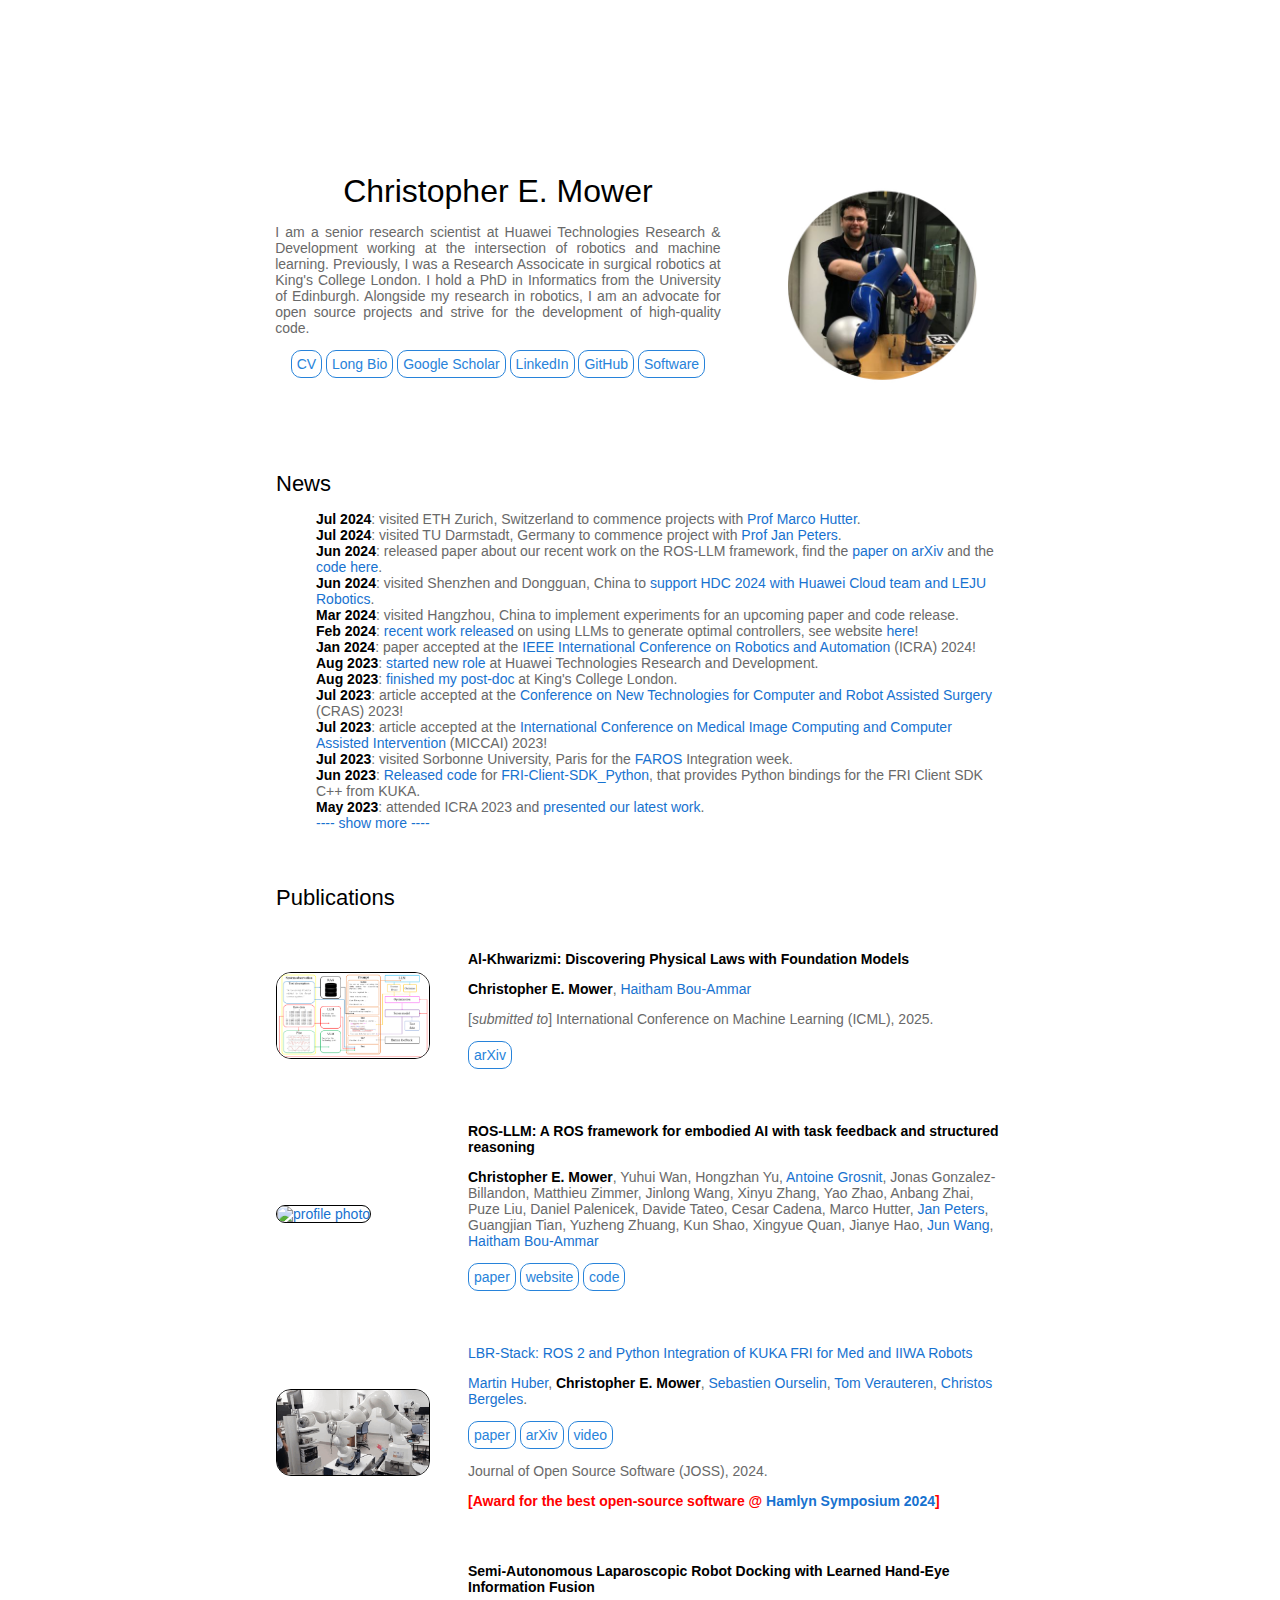
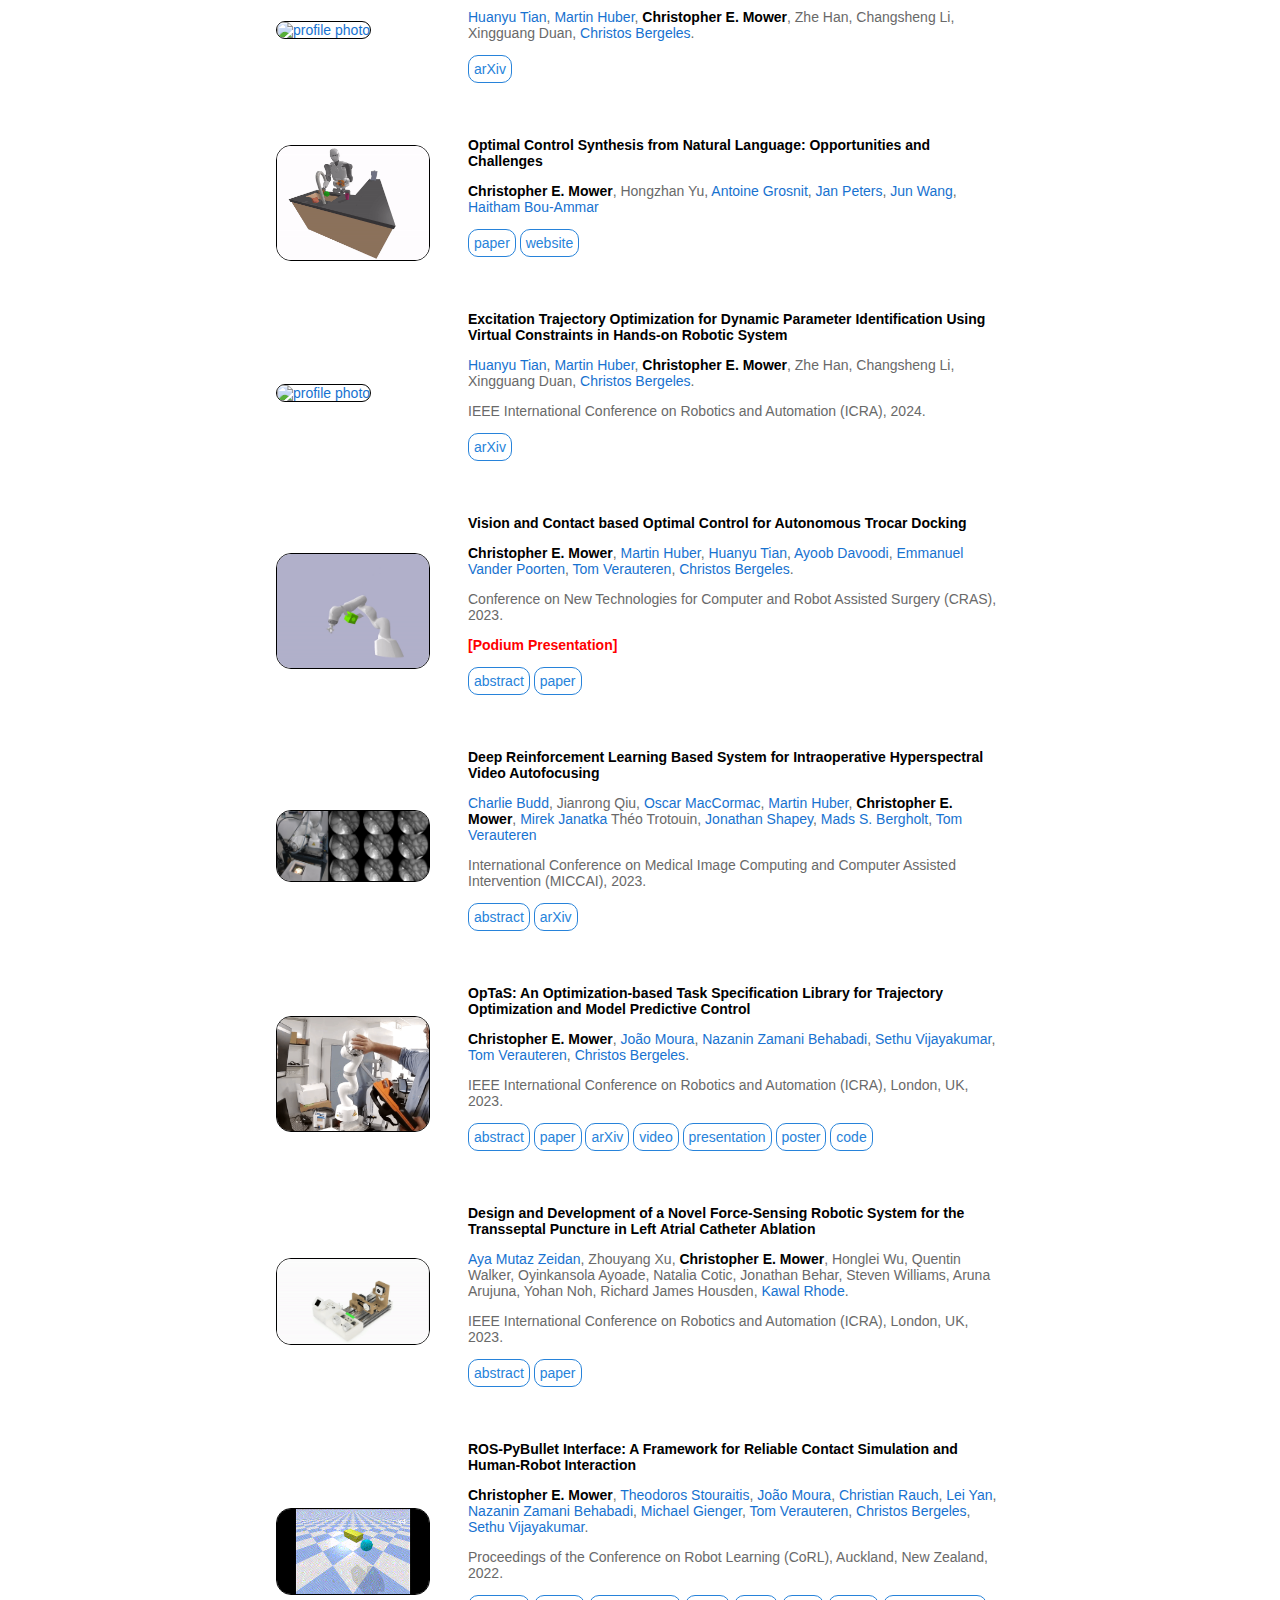
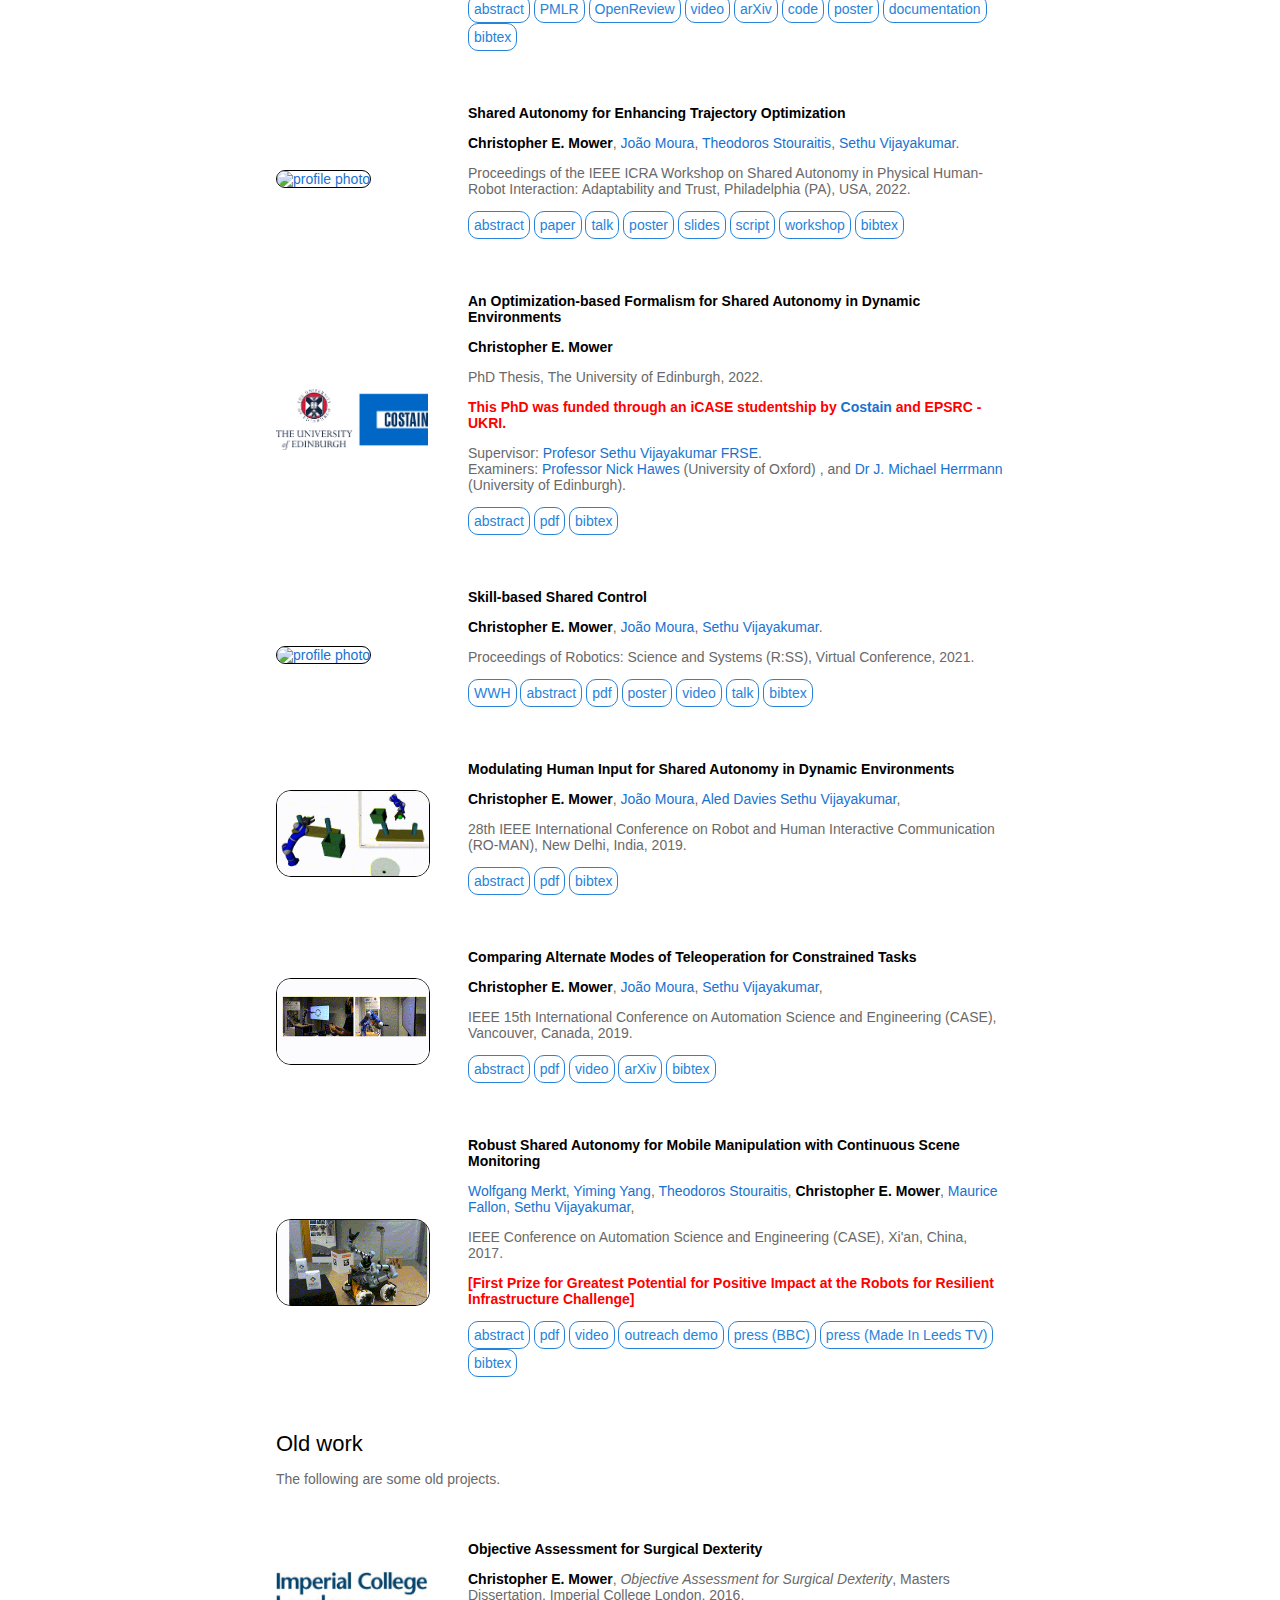
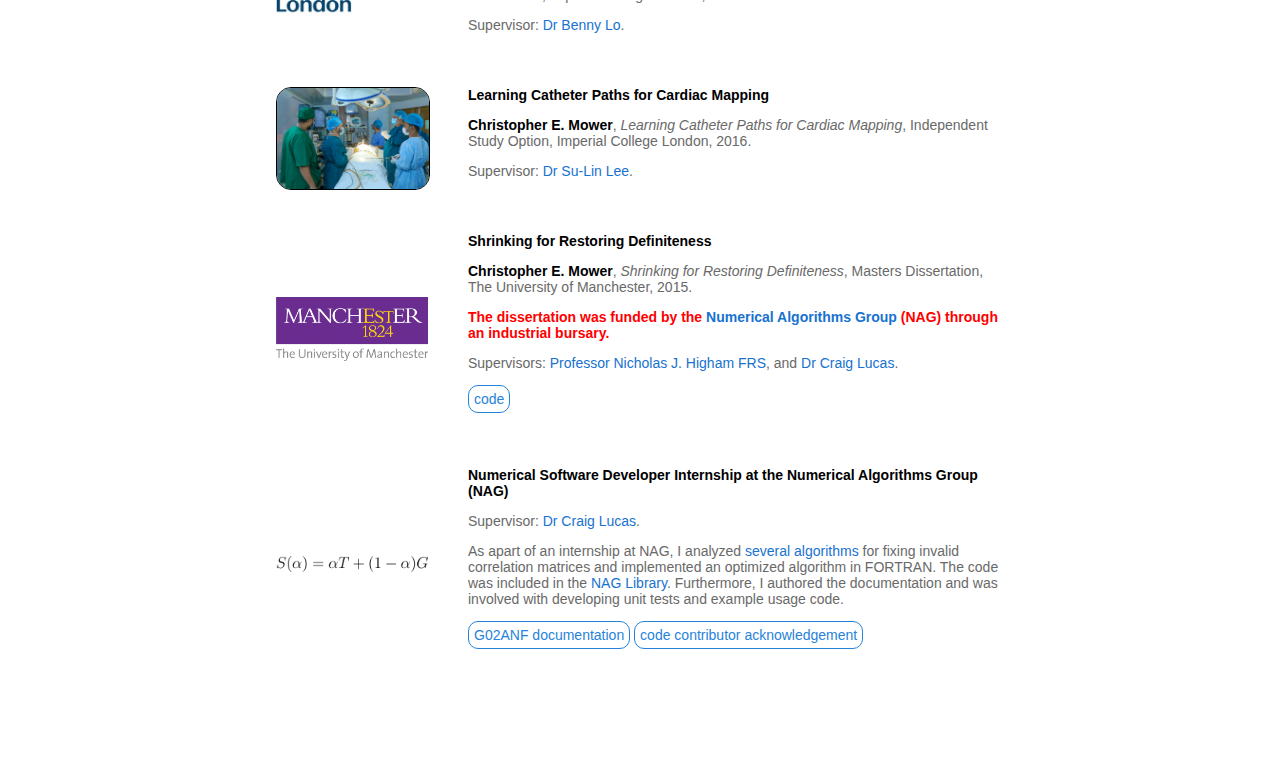
==== commit 151fdea0: "Update index.html" ====
--- a/index.html
+++ b/index.html
@@ -250,7 +250,7 @@
     <tr onmouseout="mipnerf_stop()" onmouseover="mipnerf_start()"  >
       <td style="padding:20px;width:25%;vertical-align:middle">
 	<a href="https://joss.theoj.org/papers/10.21105/joss.06138"><img style="padding-top:0px;padding-bottom:0px;border-radius:15px;border:1px solid black;width:100%;max-width:100%"
-					   alt="profile photo" src="images/semiautodock.gif" class="hoverZoomLink"></a>
+					   alt="profile photo" src="images/lbr-stack.gif" class="hoverZoomLink"></a>
       </td>
       <td style="padding:20px;width:75%;vertical-align:middle">
 	<a href="https://joss.theoj.org/papers/10.21105/joss.06138">
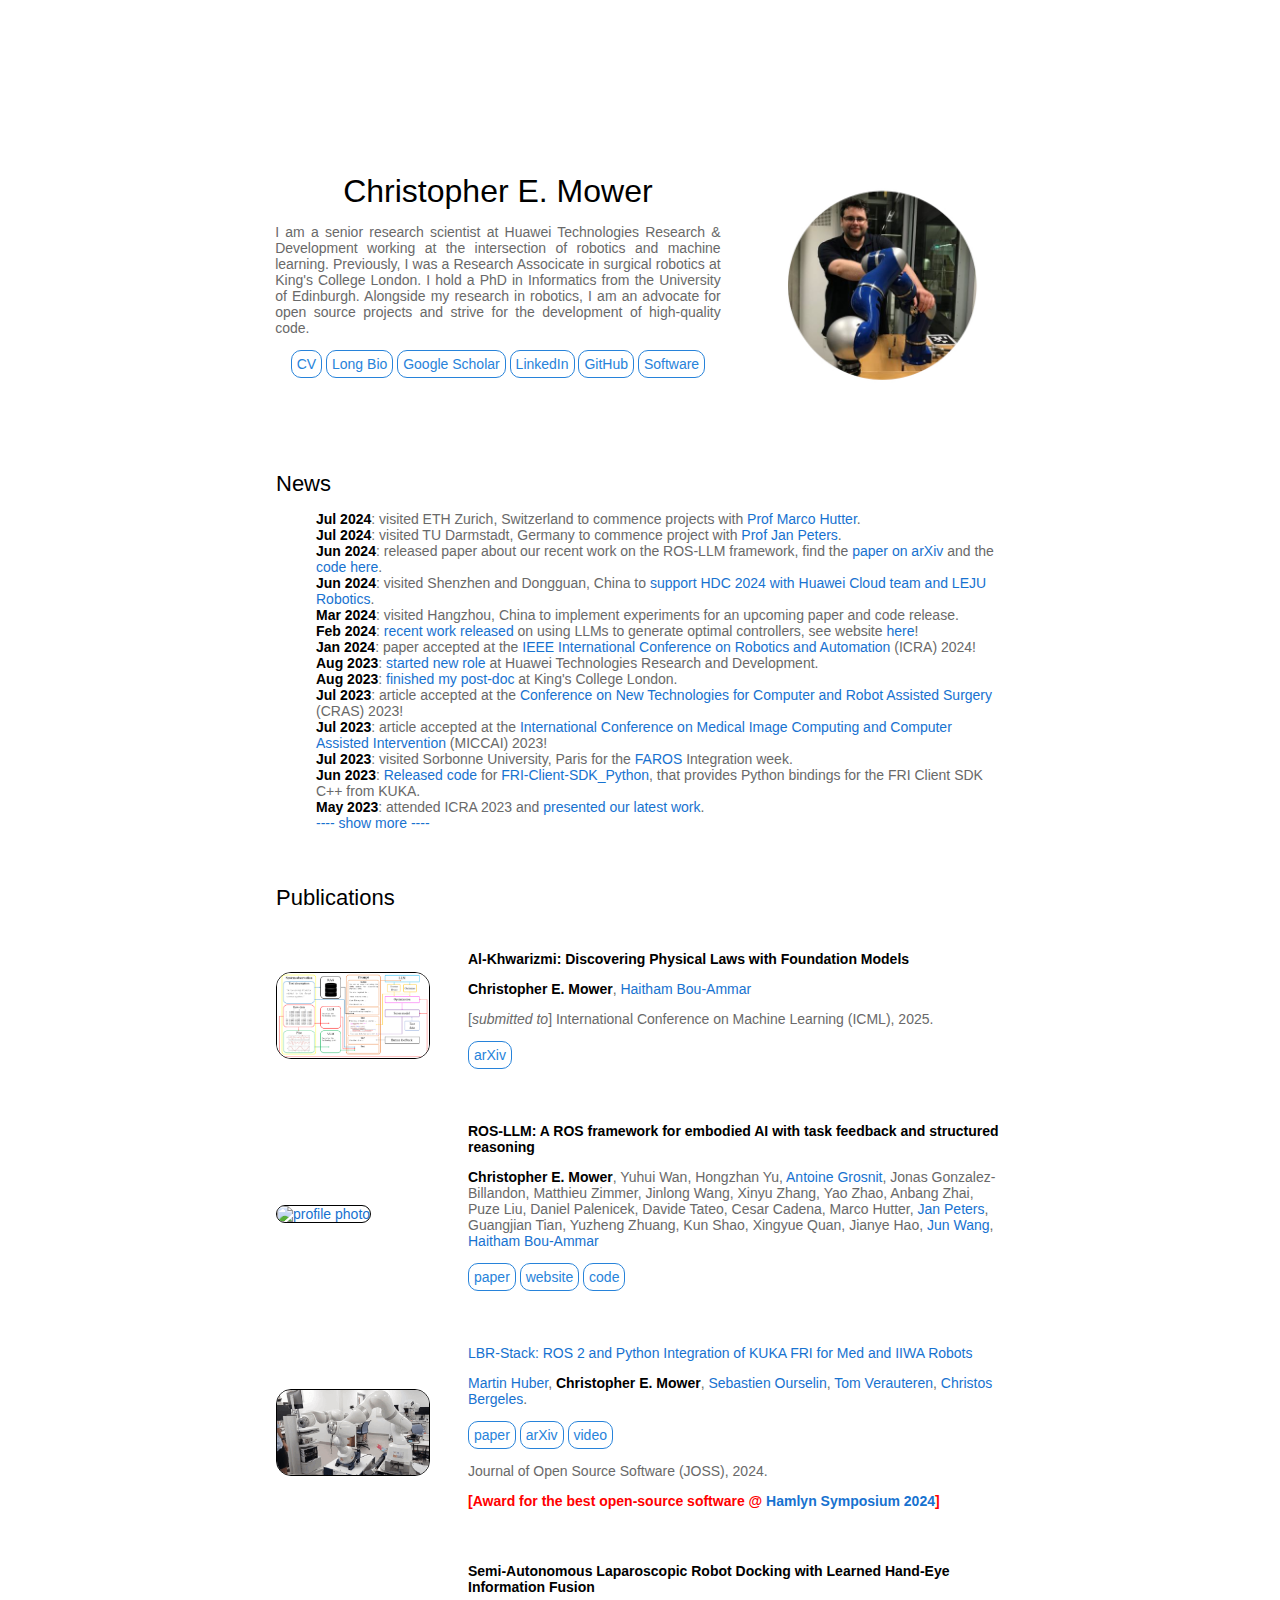
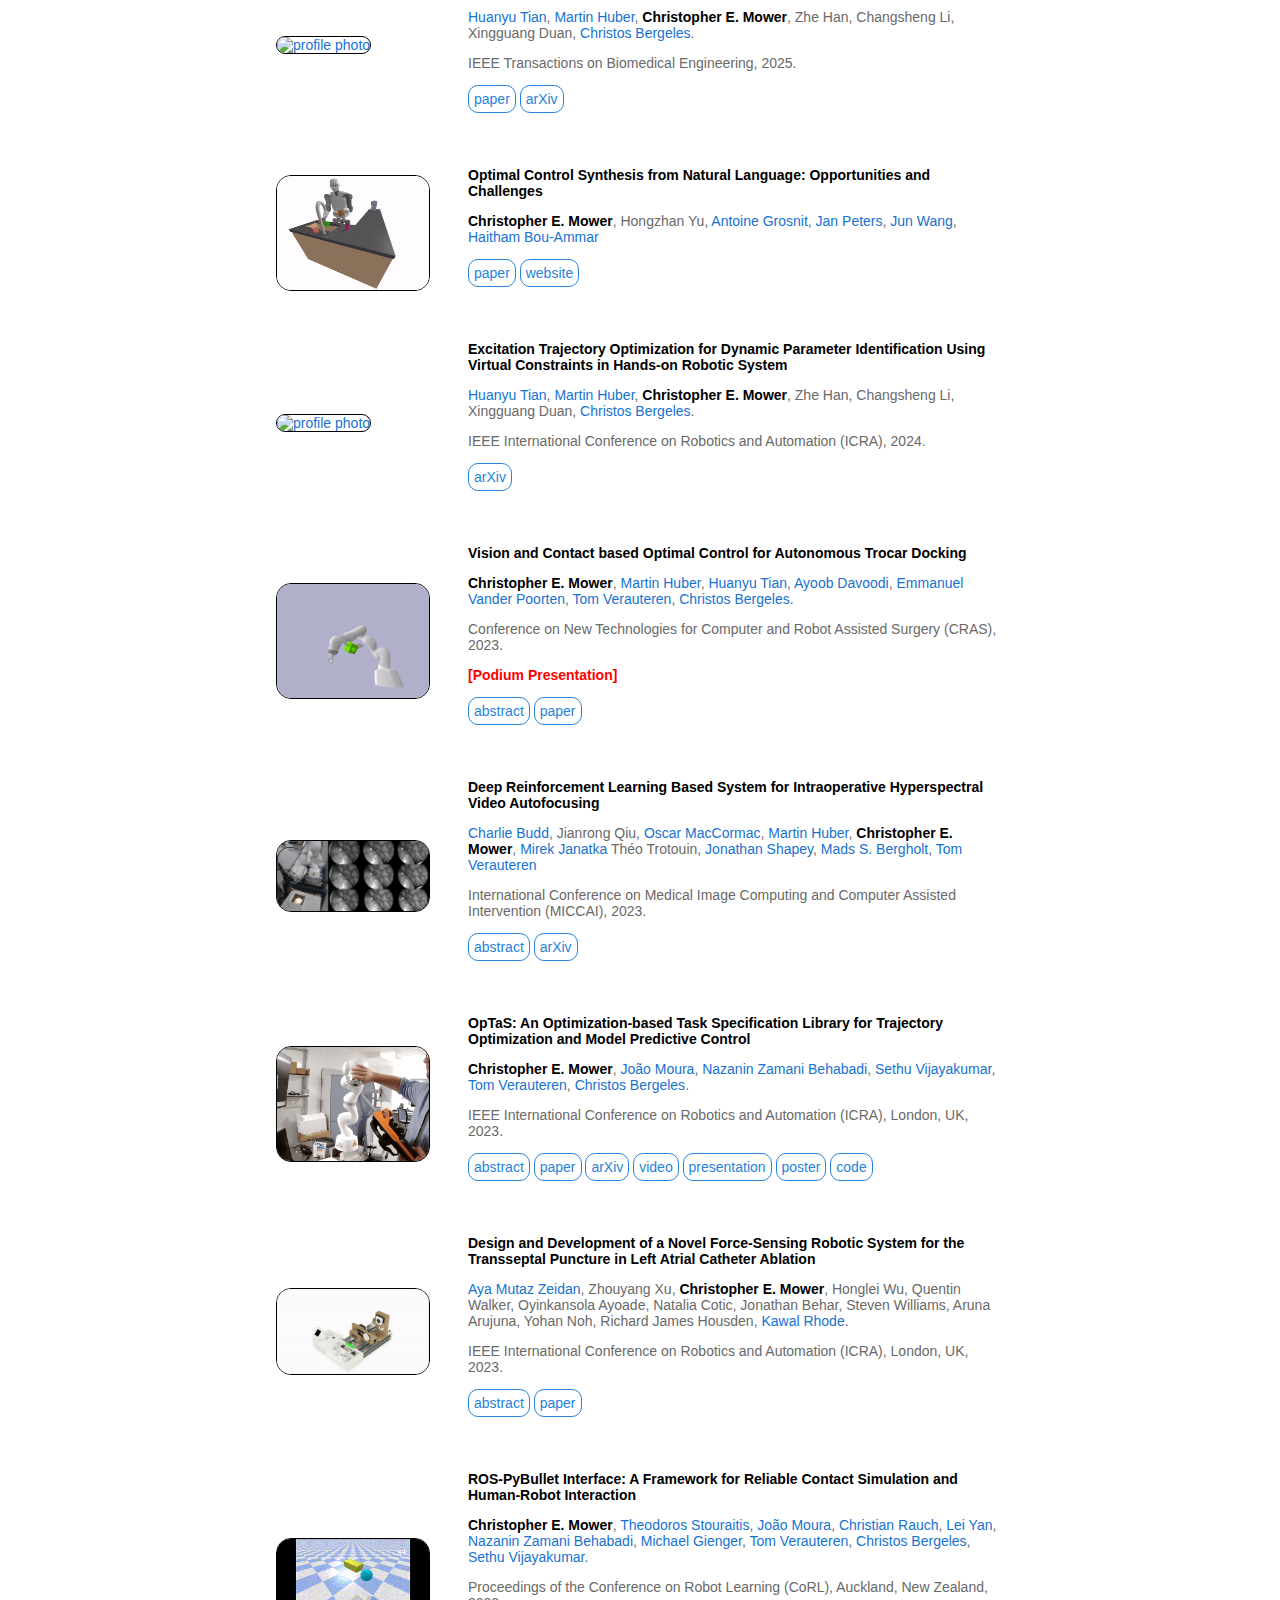
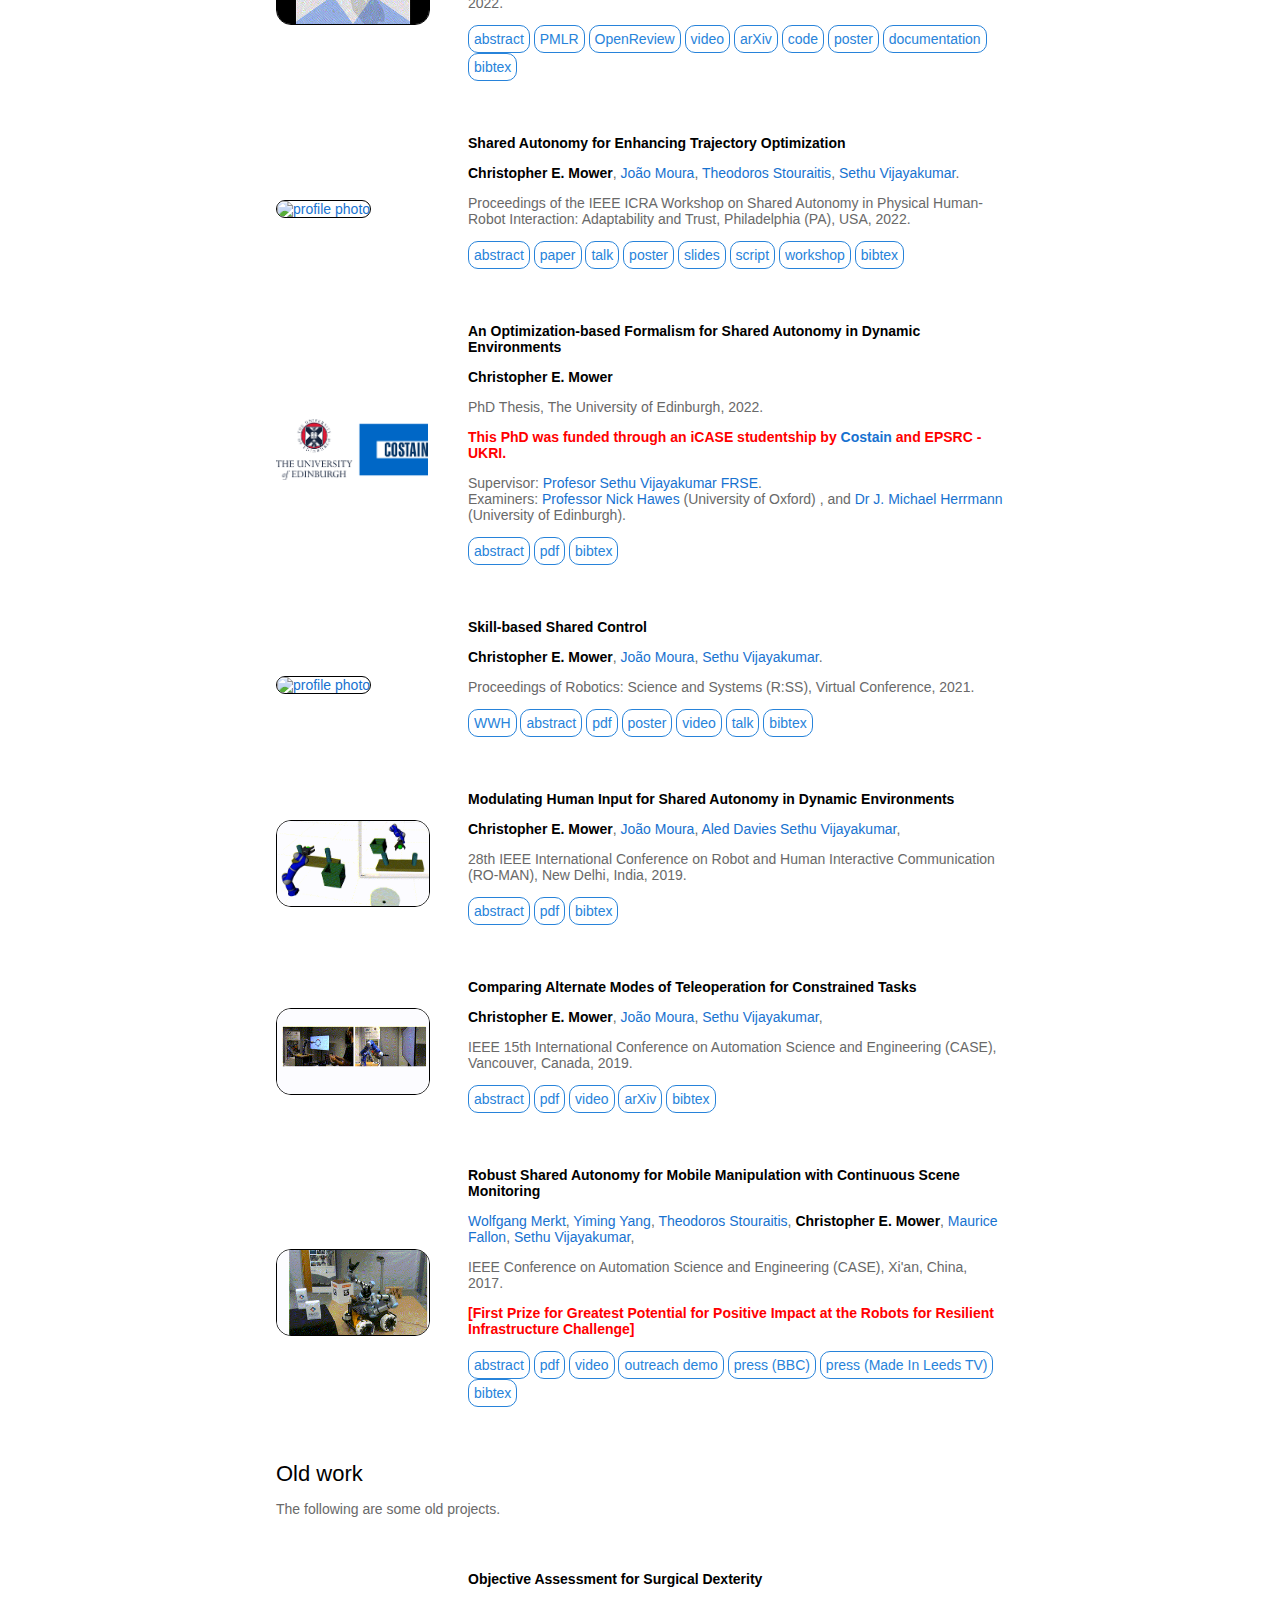
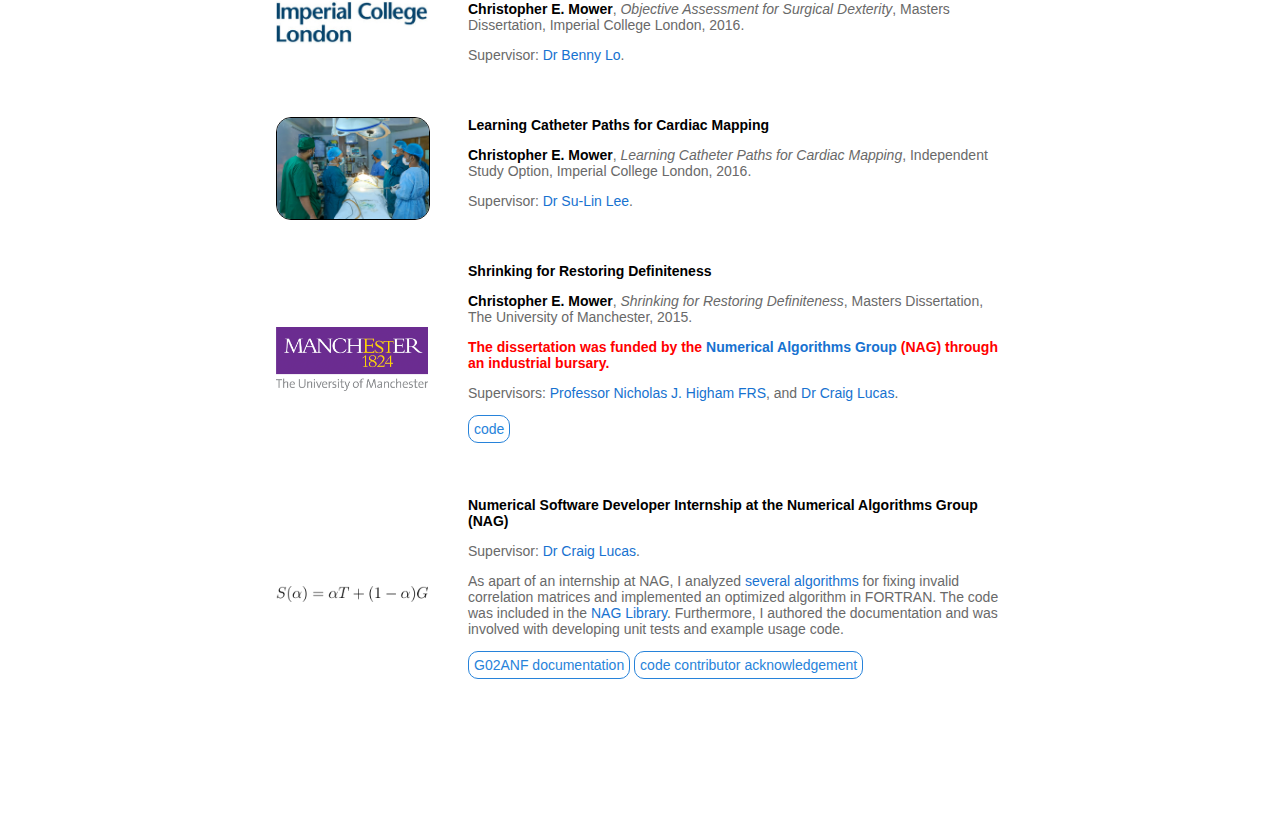
==== commit 546e2283: "Update index.html" ====
--- a/index.html
+++ b/index.html
@@ -303,7 +303,10 @@
 	  <a href="https://rvim.online/author/christos-bergeles/">Christos Bergeles</a>.
 	</p>
 
-	<p>
+	      <p>IEEE Transactions on Biomedical Engineering, 2025.</p>
+
+	<p>
+		<a class="rounded-box" href="https://ieeexplore.ieee.org/abstract/document/10924787">paper</a>
 		<a class="rounded-box" href="https://arxiv.org/abs/2405.05817">arXiv</a>
 	</p>
 
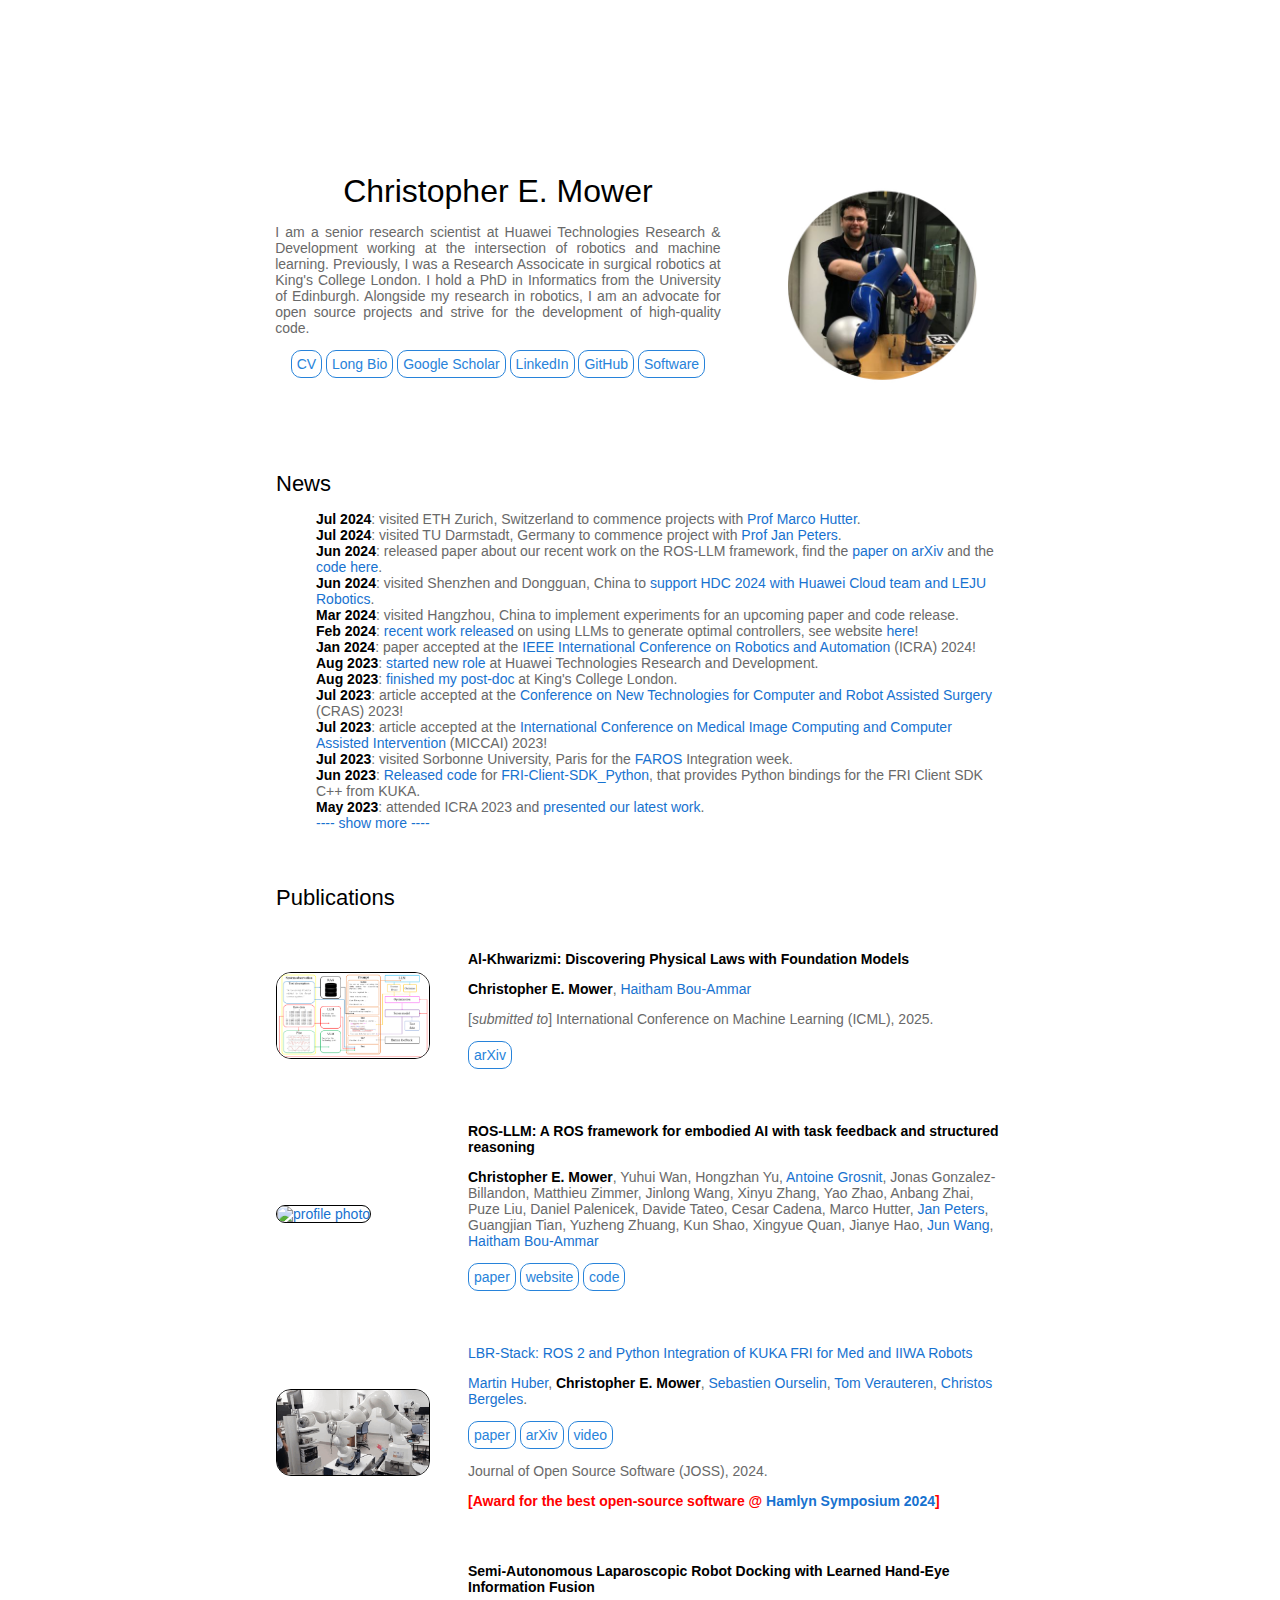
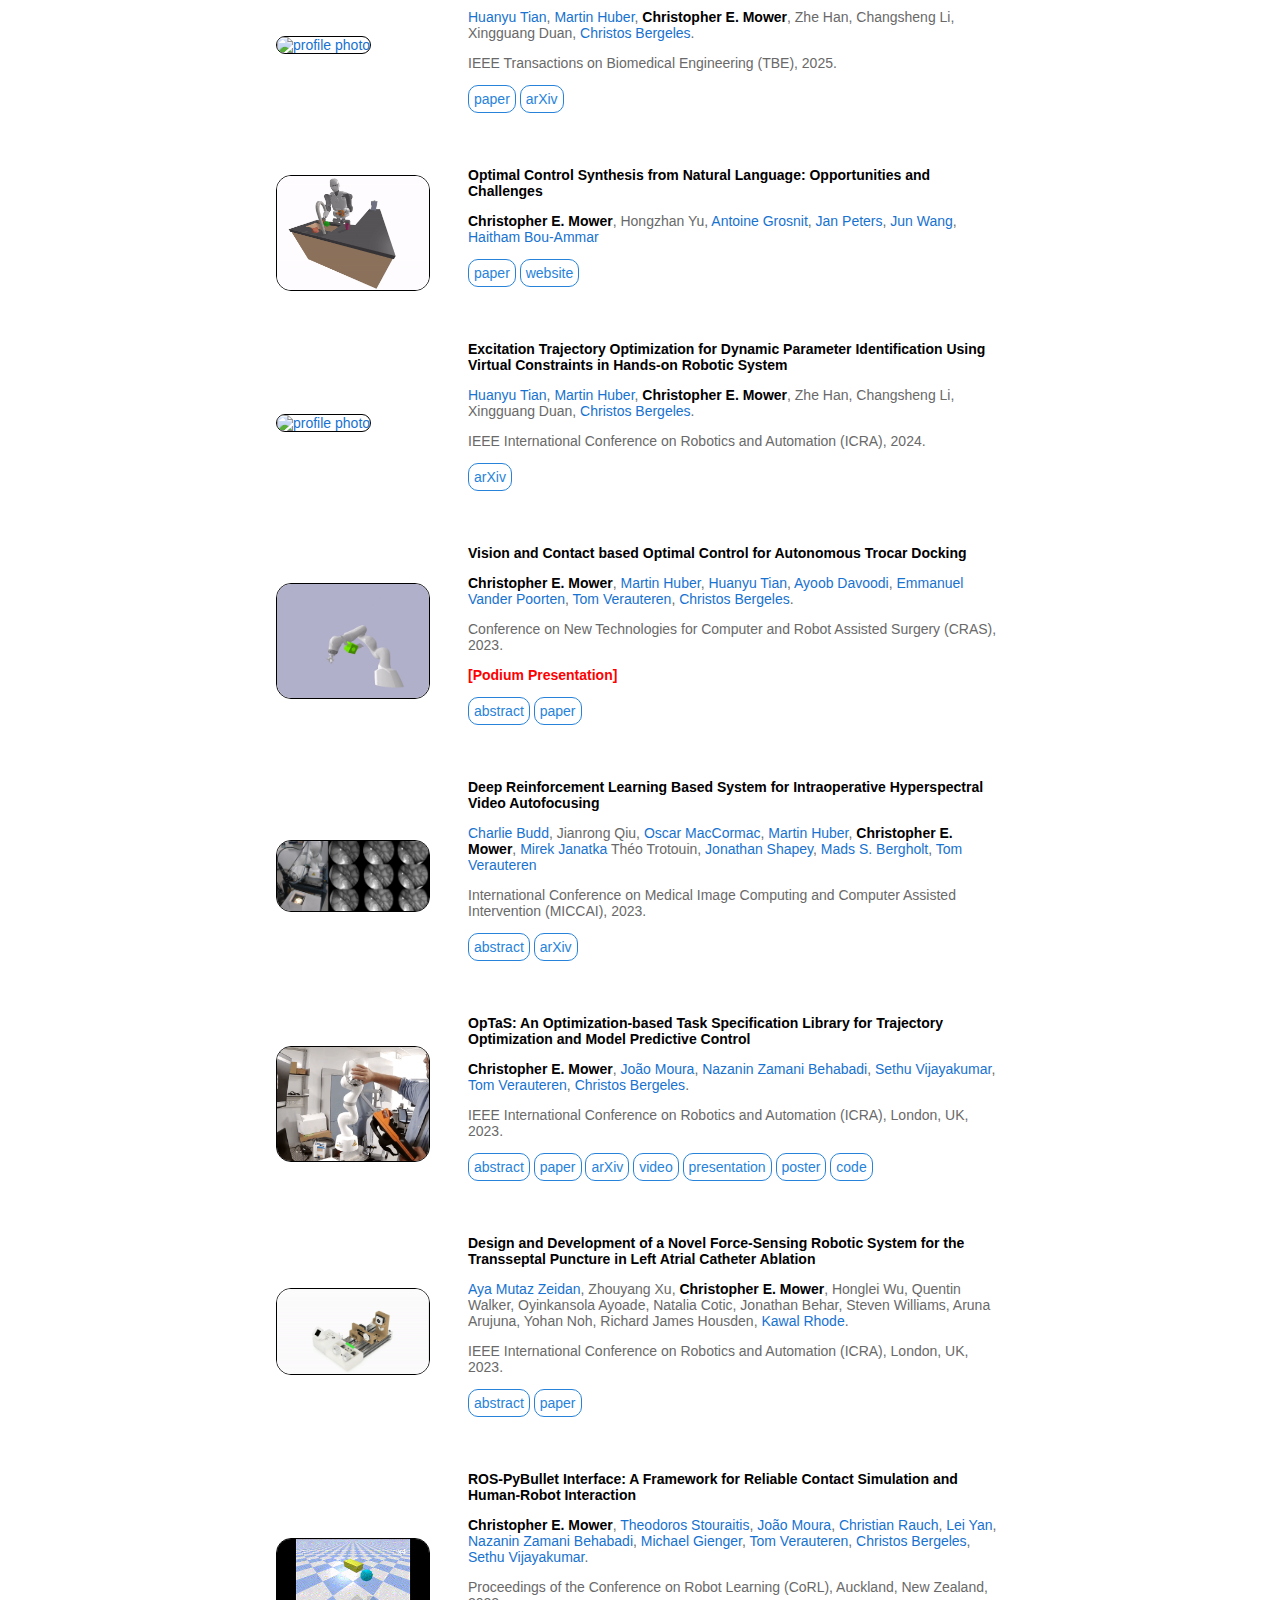
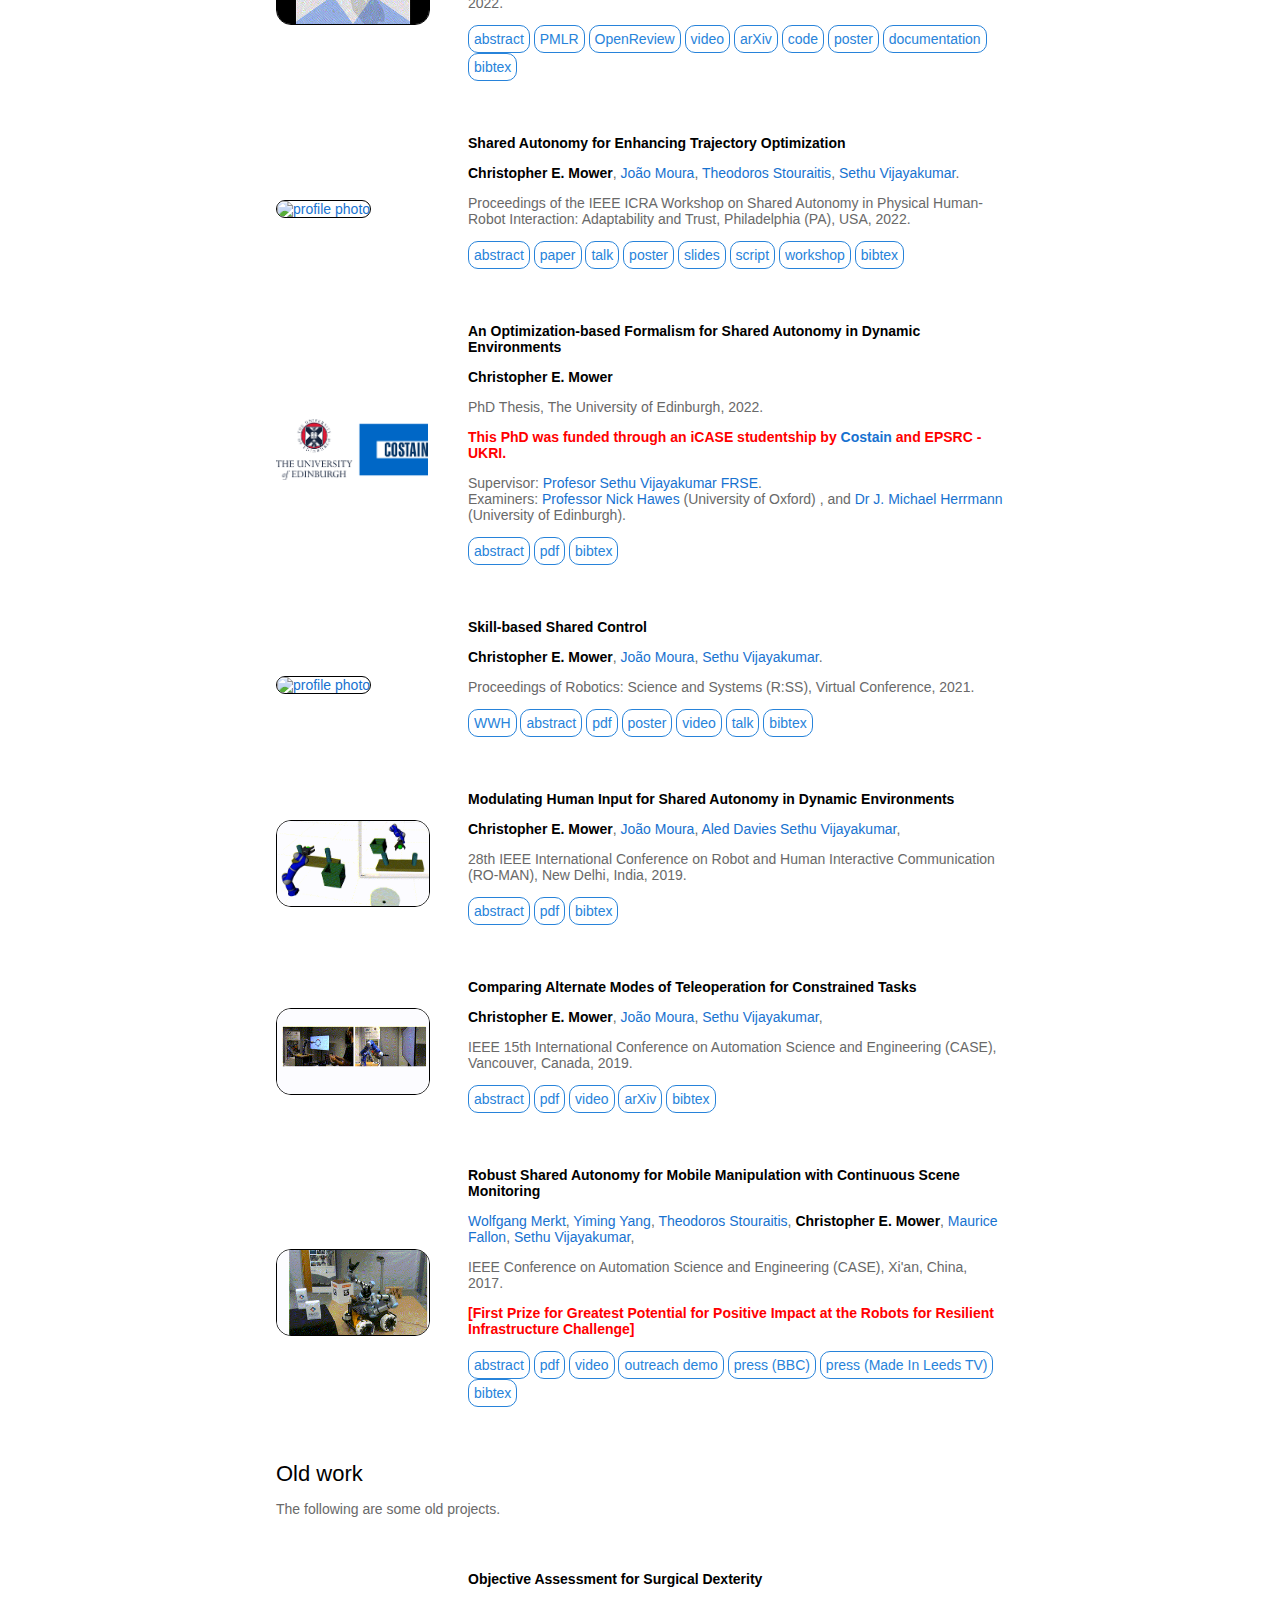
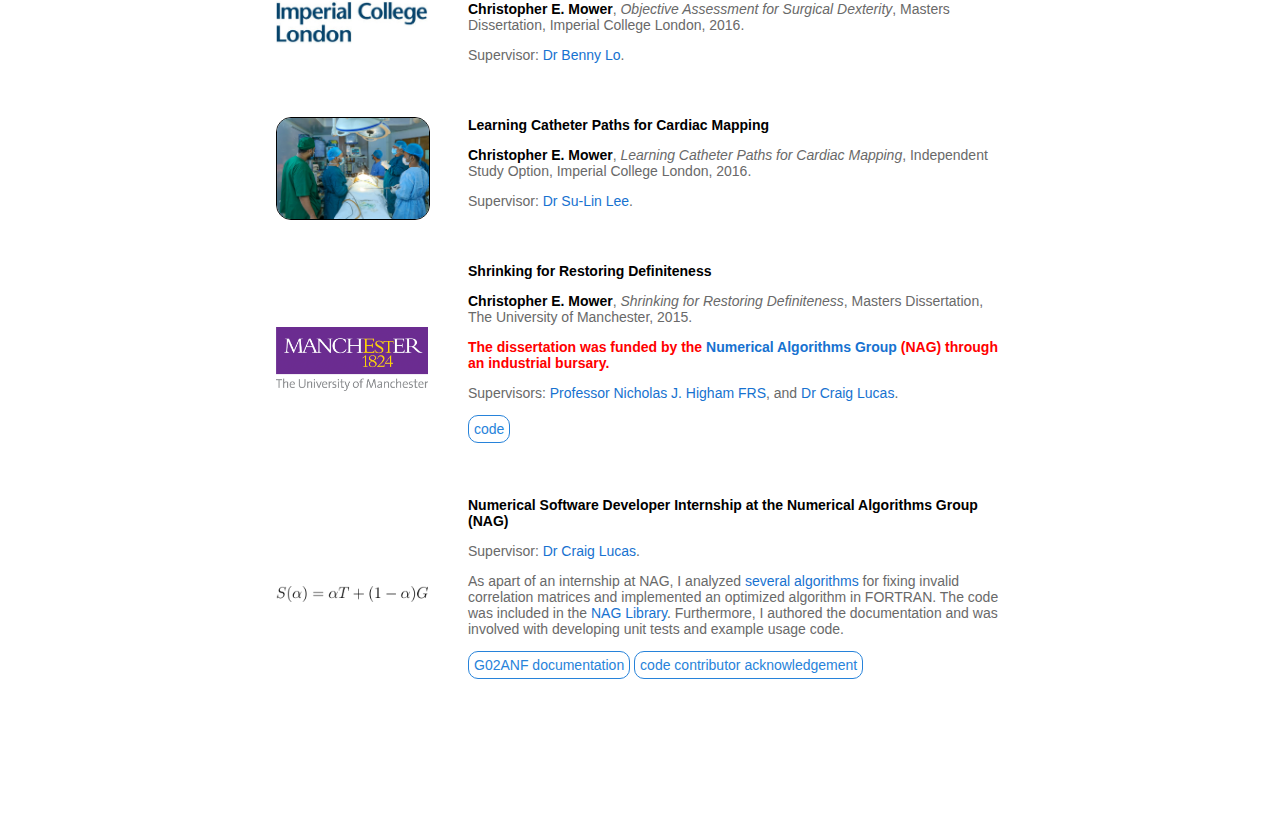
==== commit b40e68bc: "Update index.html" ====
--- a/index.html
+++ b/index.html
@@ -303,7 +303,7 @@
 	  <a href="https://rvim.online/author/christos-bergeles/">Christos Bergeles</a>.
 	</p>
 
-	      <p>IEEE Transactions on Biomedical Engineering, 2025.</p>
+	      <p>IEEE Transactions on Biomedical Engineering (TBE), 2025.</p>
 
 	<p>
 		<a class="rounded-box" href="https://ieeexplore.ieee.org/abstract/document/10924787">paper</a>
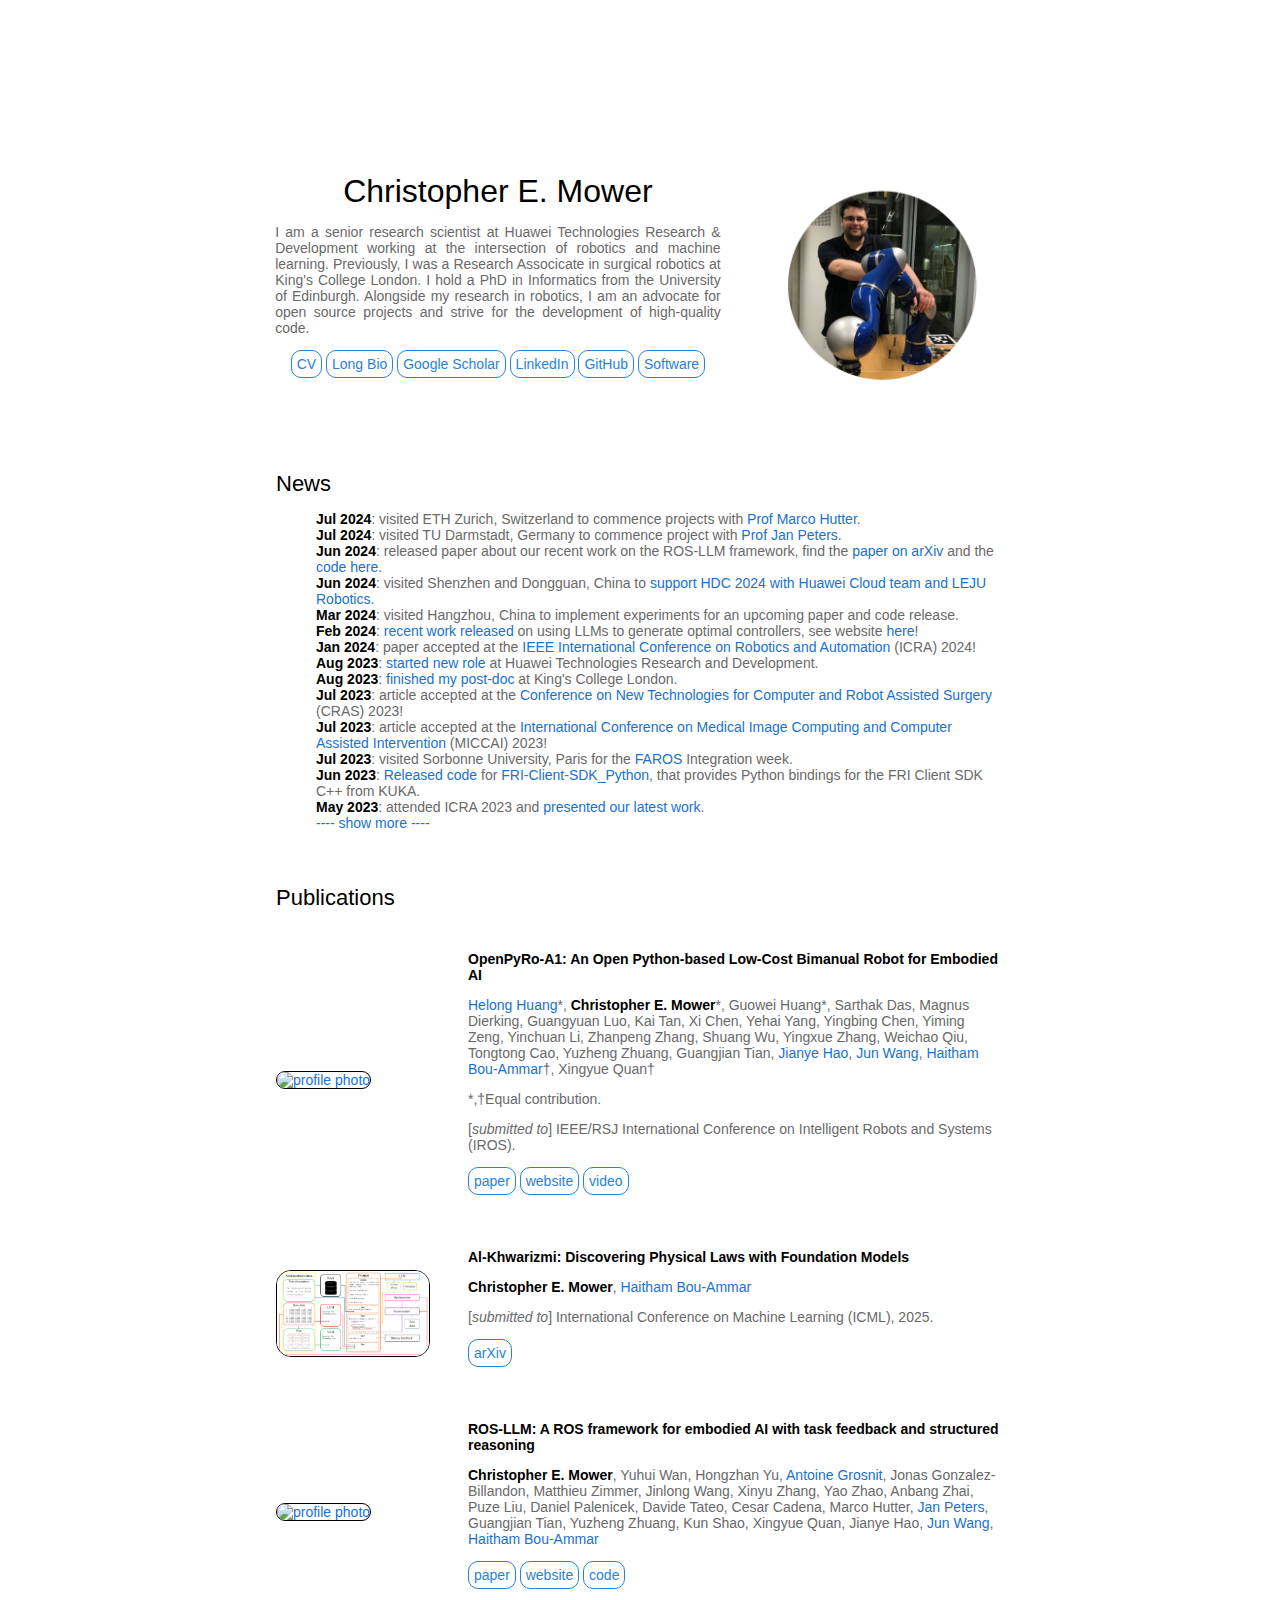
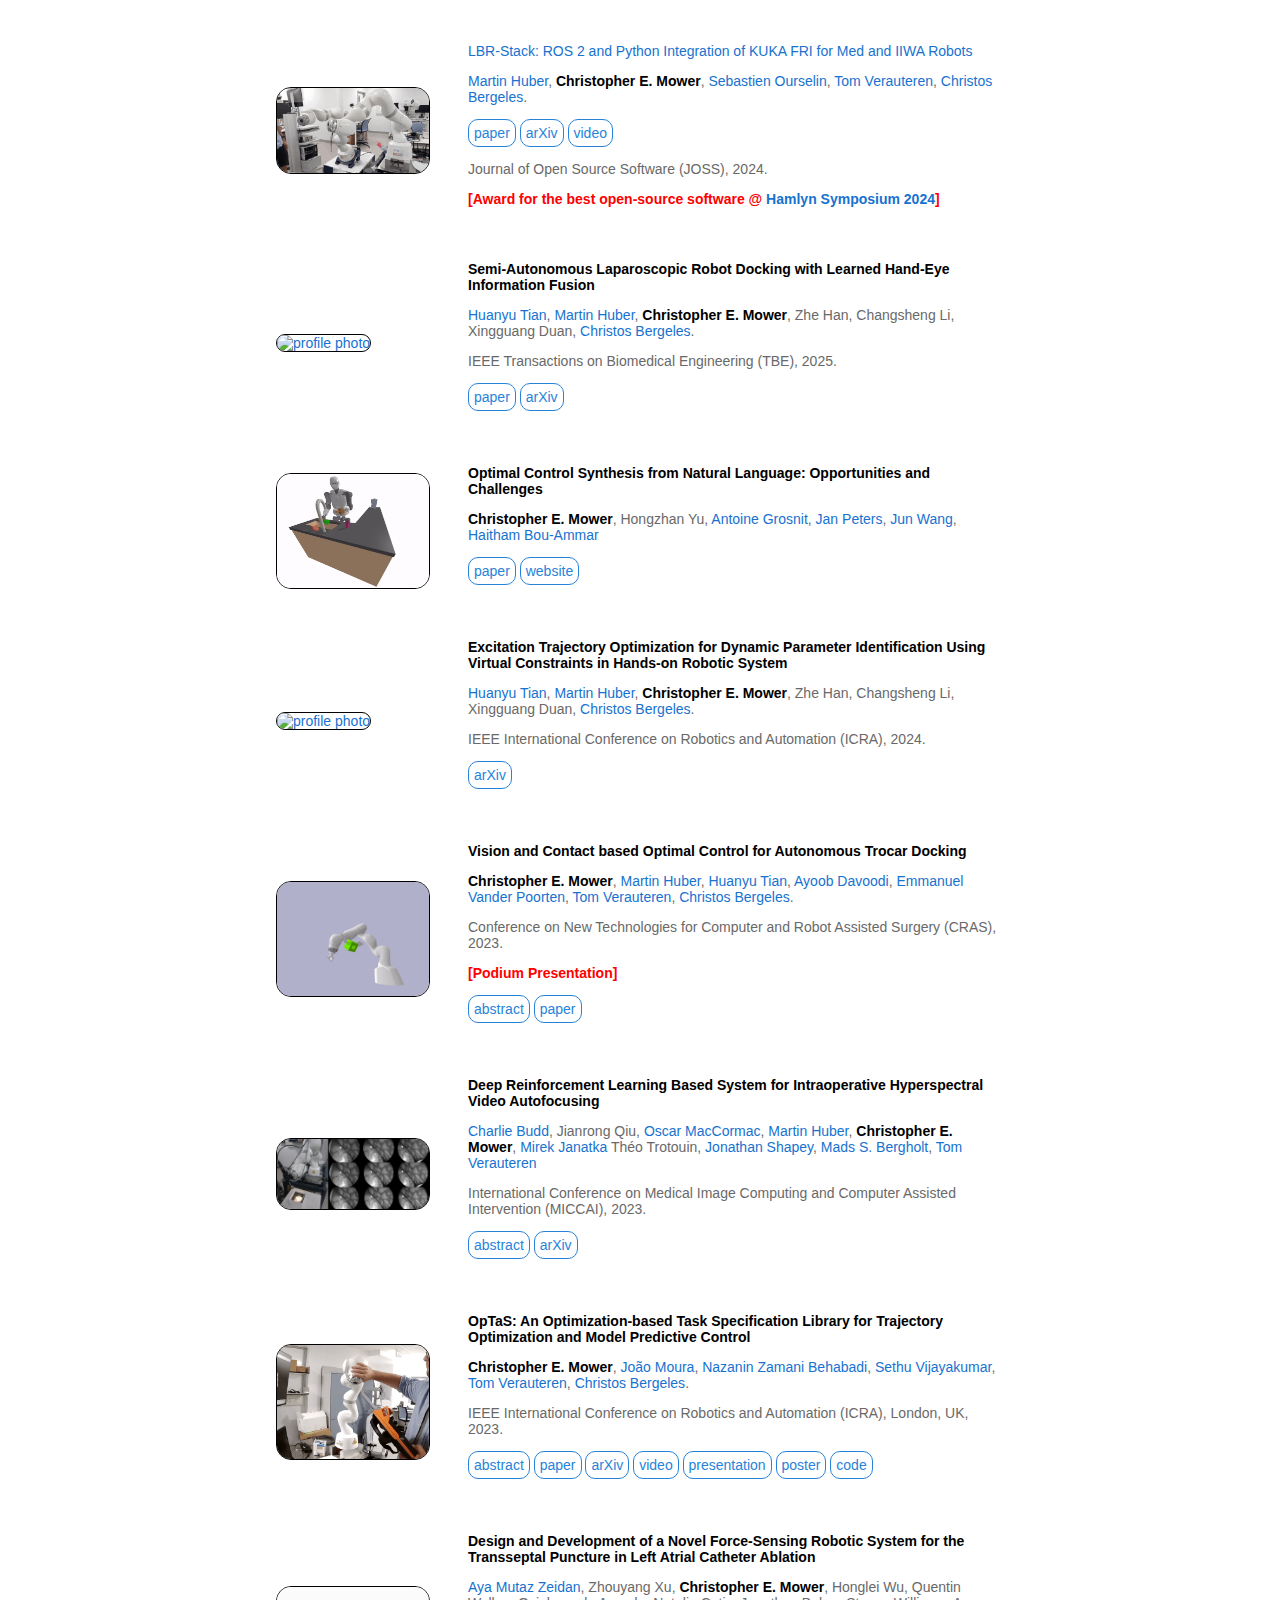
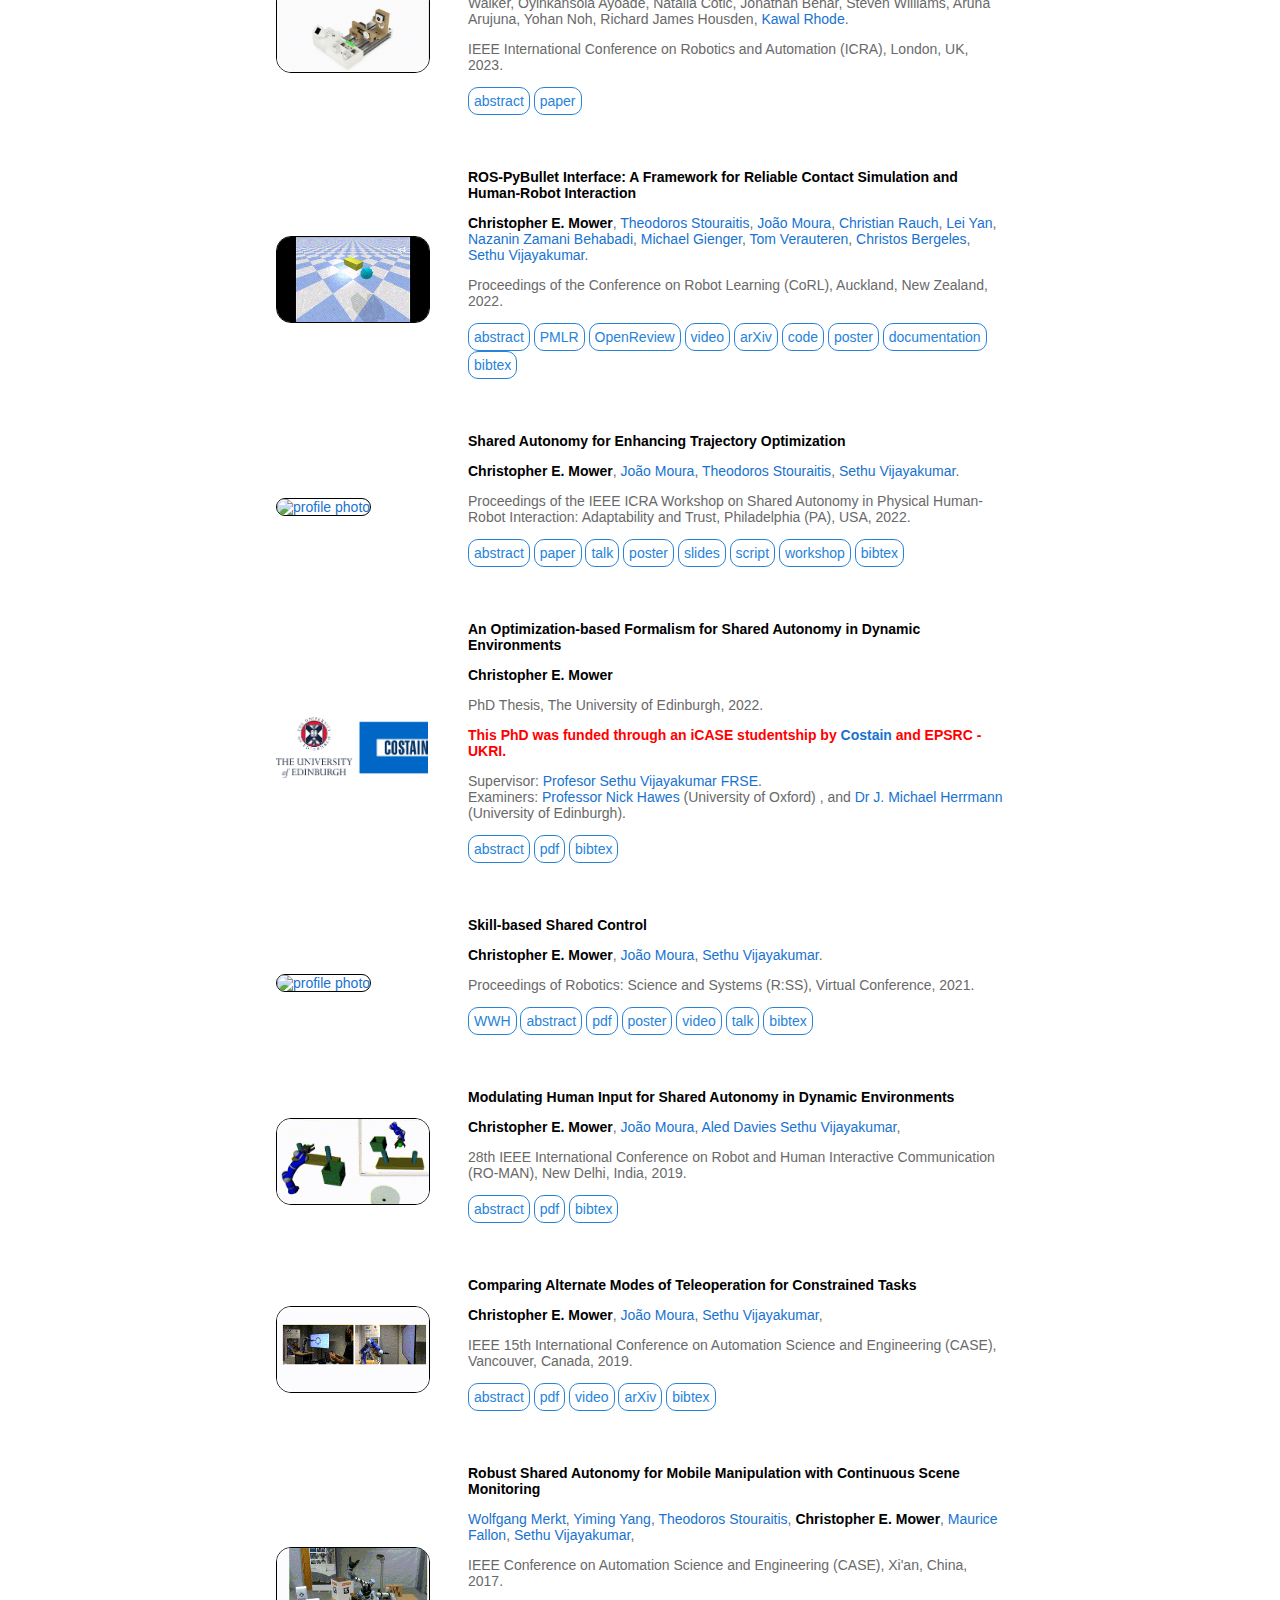
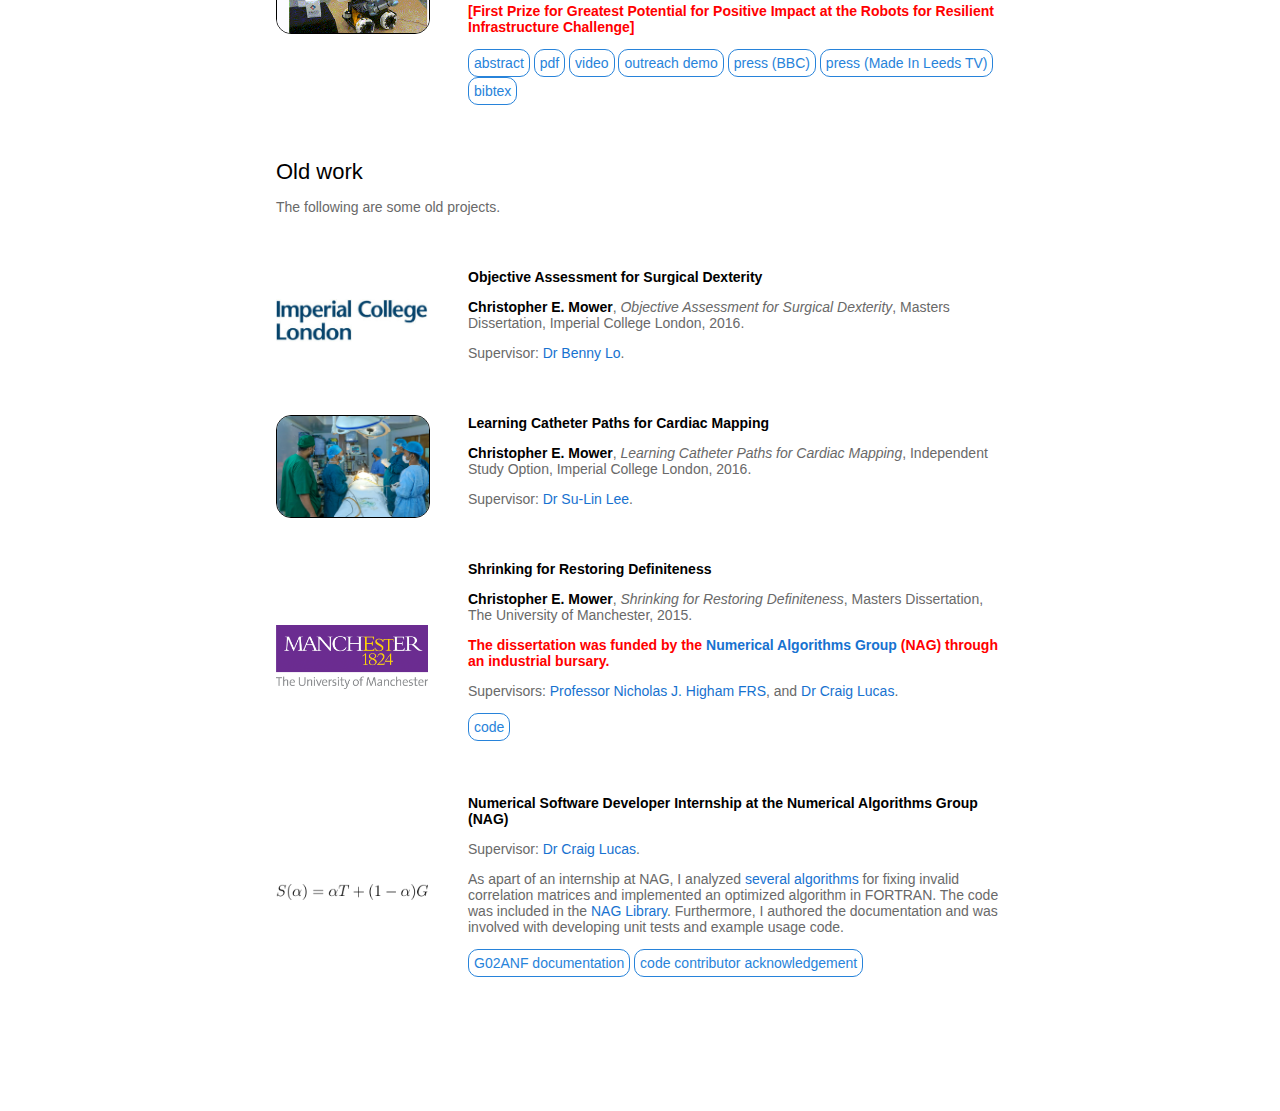
==== commit a9286ca6: "Update index.html" ====
--- a/index.html
+++ b/index.html
@@ -169,6 +169,45 @@
     <tr onmouseout="mipnerf_stop()" onmouseover="mipnerf_start()"  >
       <td style="padding:20px;width:25%;vertical-align:middle">
 	<a href="https://arxiv.org/abs/2502.01702"><img style="padding-top:0px;padding-bottom:0px;border-radius:15px;border:1px solid black;width:100%;max-width:100%"
+					   alt="profile photo" src="https://openpyro-a1.github.io/media/overview.png" class="hoverZoomLink"></a>
+      </td>
+      <td style="padding:20px;width:75%;vertical-align:middle">
+	<a href="https://arxiv.org/abs/2502.01702">
+          <papertitle>OpenPyRo-A1: An Open Python-based Low-Cost Bimanual Robot for Embodied AI</papertitle>
+	</a>
+	<p>
+	<a href="https://scholar.google.com/citations?user=WNO6Wn0AAAAJ&hl=en">Helong Huang</a>*, <b>Christopher E. Mower</b>*, Guowei Huang*, 
+		Sarthak Das, Magnus Dierking, Guangyuan Luo, Kai Tan, Xi Chen, 
+		Yehai Yang, Yingbing Chen, Yiming Zeng, Yinchuan Li, Zhanpeng Zhang, 
+		Shuang Wu, Yingxue Zhang, Weichao Qiu, Tongtong Cao, Yuzheng Zhuang, 
+		Guangjian Tian,
+		<a href="https://scholar.google.com/citations?user=FCJVUYgAAAAJ&hl=en">Jianye Hao</a>, 
+		<a href="http://www0.cs.ucl.ac.uk/staff/jun.wang/">Jun Wang</a>, 
+		<a href="https://scholar.google.com/citations?user=AE5suDoAAAAJ&hl=en">Haitham Bou-Ammar</a>†, 
+		Xingyue Quan†
+	</p>
+	      <p>*,†Equal contribution.</p>
+ <p>[<i>submitted to</i>] IEEE/RSJ International Conference on Intelligent Robots and Systems (IROS).</p>
+
+
+	      <p>
+	<a class="rounded-box" href="https://openpyro-a1.github.io/media/paper/noah_robot_iros25.pdf">paper</a>
+	  <a class="rounded-box" href="https://openpyro-a1.github.io/">website</a>
+		      <a class="rounded-box" href="https://youtu.be/KMEzJ7IMRx0?si=7gcEPaQ6sKlVXS4d">video</a>	      
+	</p>
+	      
+      </td>
+    </tr>
+</table>
+
+<!-- --------------------------------------------------------------------------------------------------------- -->
+<!-- released paper                                                                                                -->
+<!-- --------------------------------------------------------------------------------------------------------- -->
+<table style="width:100%;border:0px;border-spacing:0px;border-collapse:separate;margin-right:auto;margin-left:auto;"><tbody>
+
+    <tr onmouseout="mipnerf_stop()" onmouseover="mipnerf_start()"  >
+      <td style="padding:20px;width:25%;vertical-align:middle">
+	<a href="https://arxiv.org/abs/2502.01702"><img style="padding-top:0px;padding-bottom:0px;border-radius:15px;border:1px solid black;width:100%;max-width:100%"
 					   alt="profile photo" src="images/alk.png" class="hoverZoomLink"></a>
       </td>
       <td style="padding:20px;width:75%;vertical-align:middle">
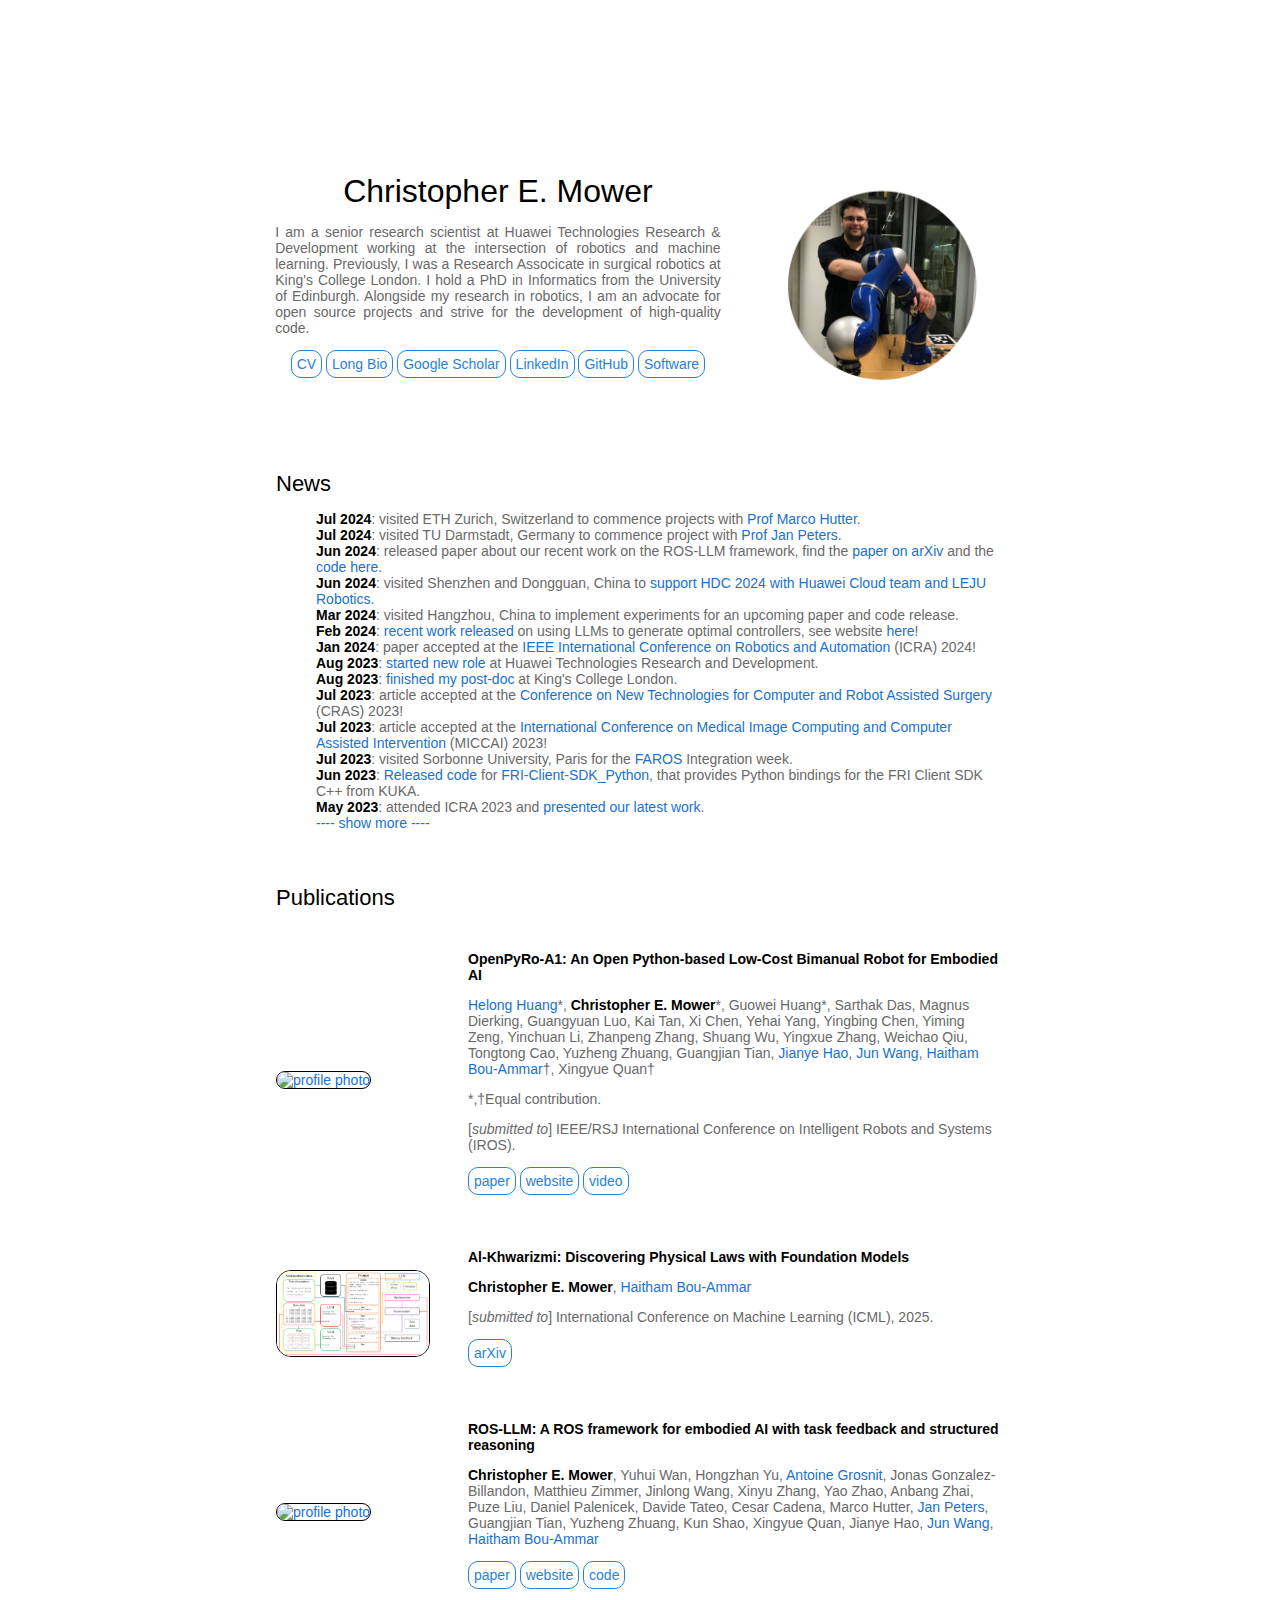
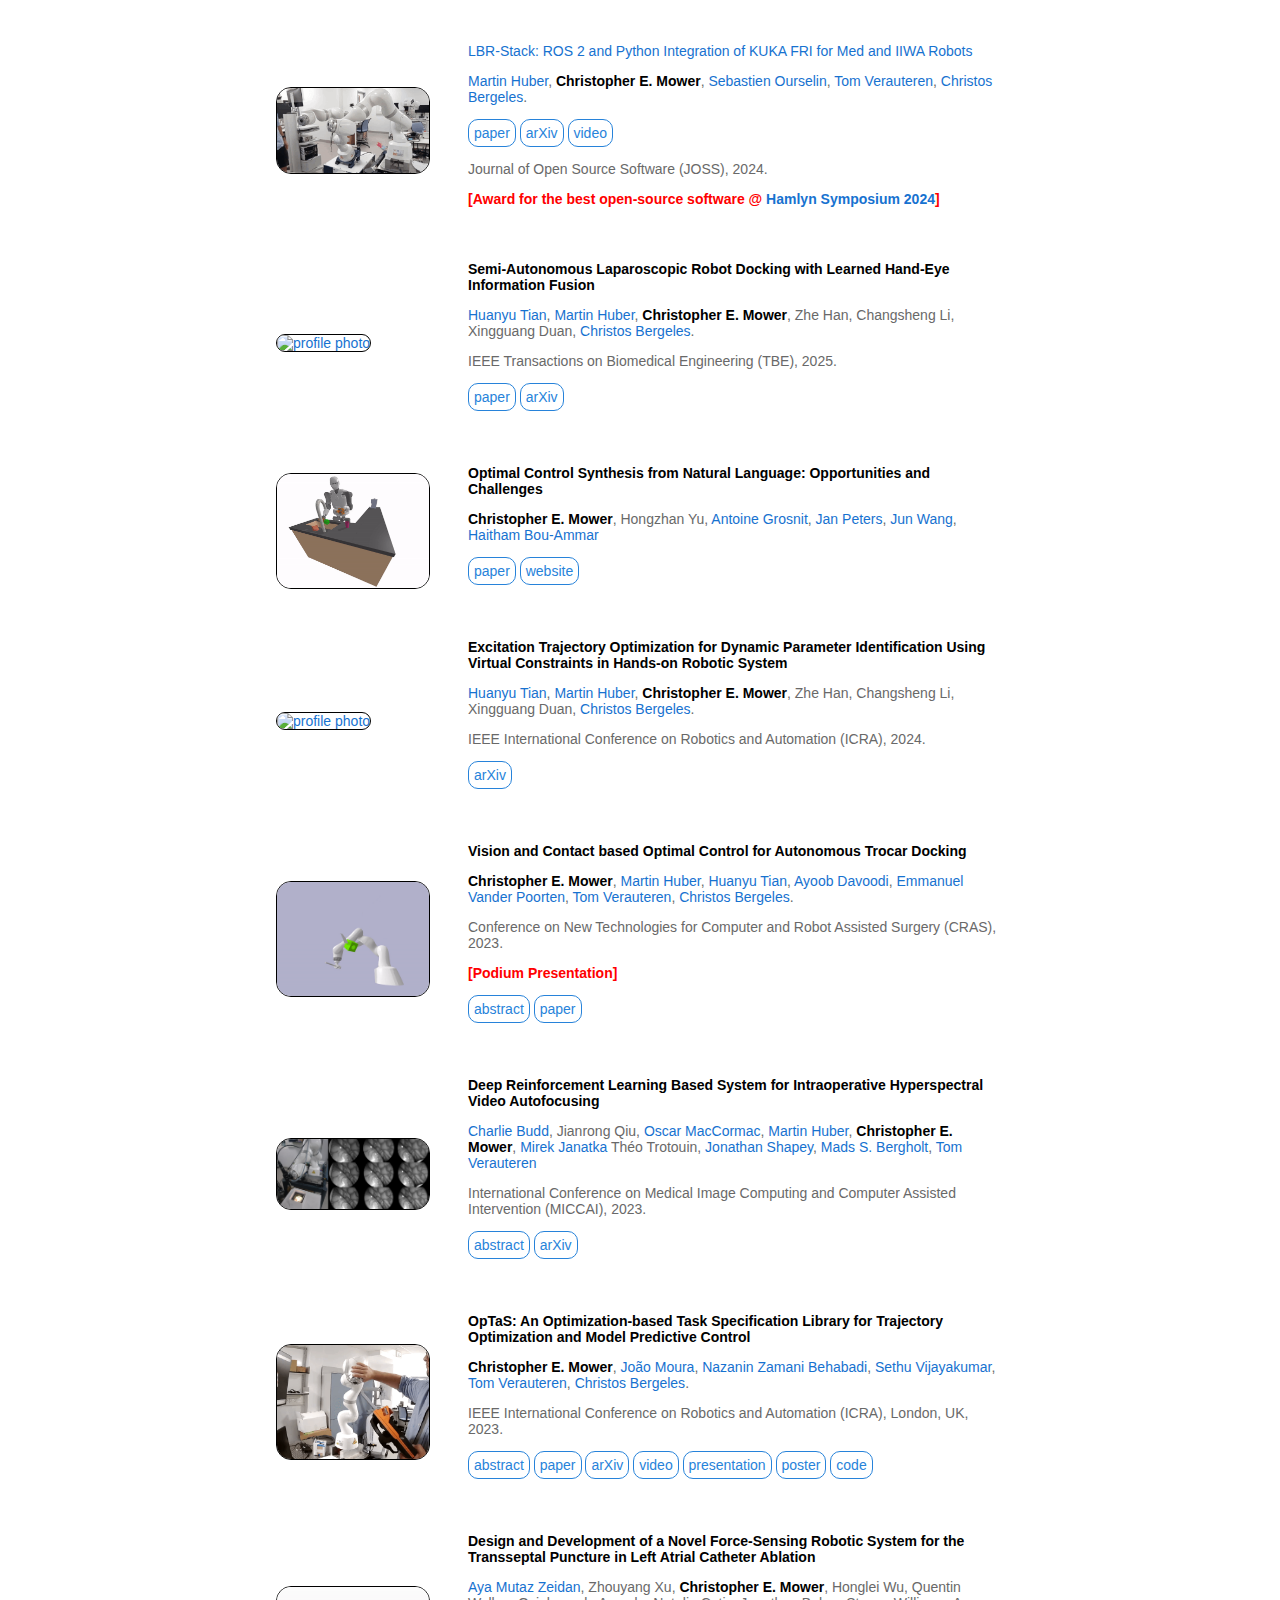
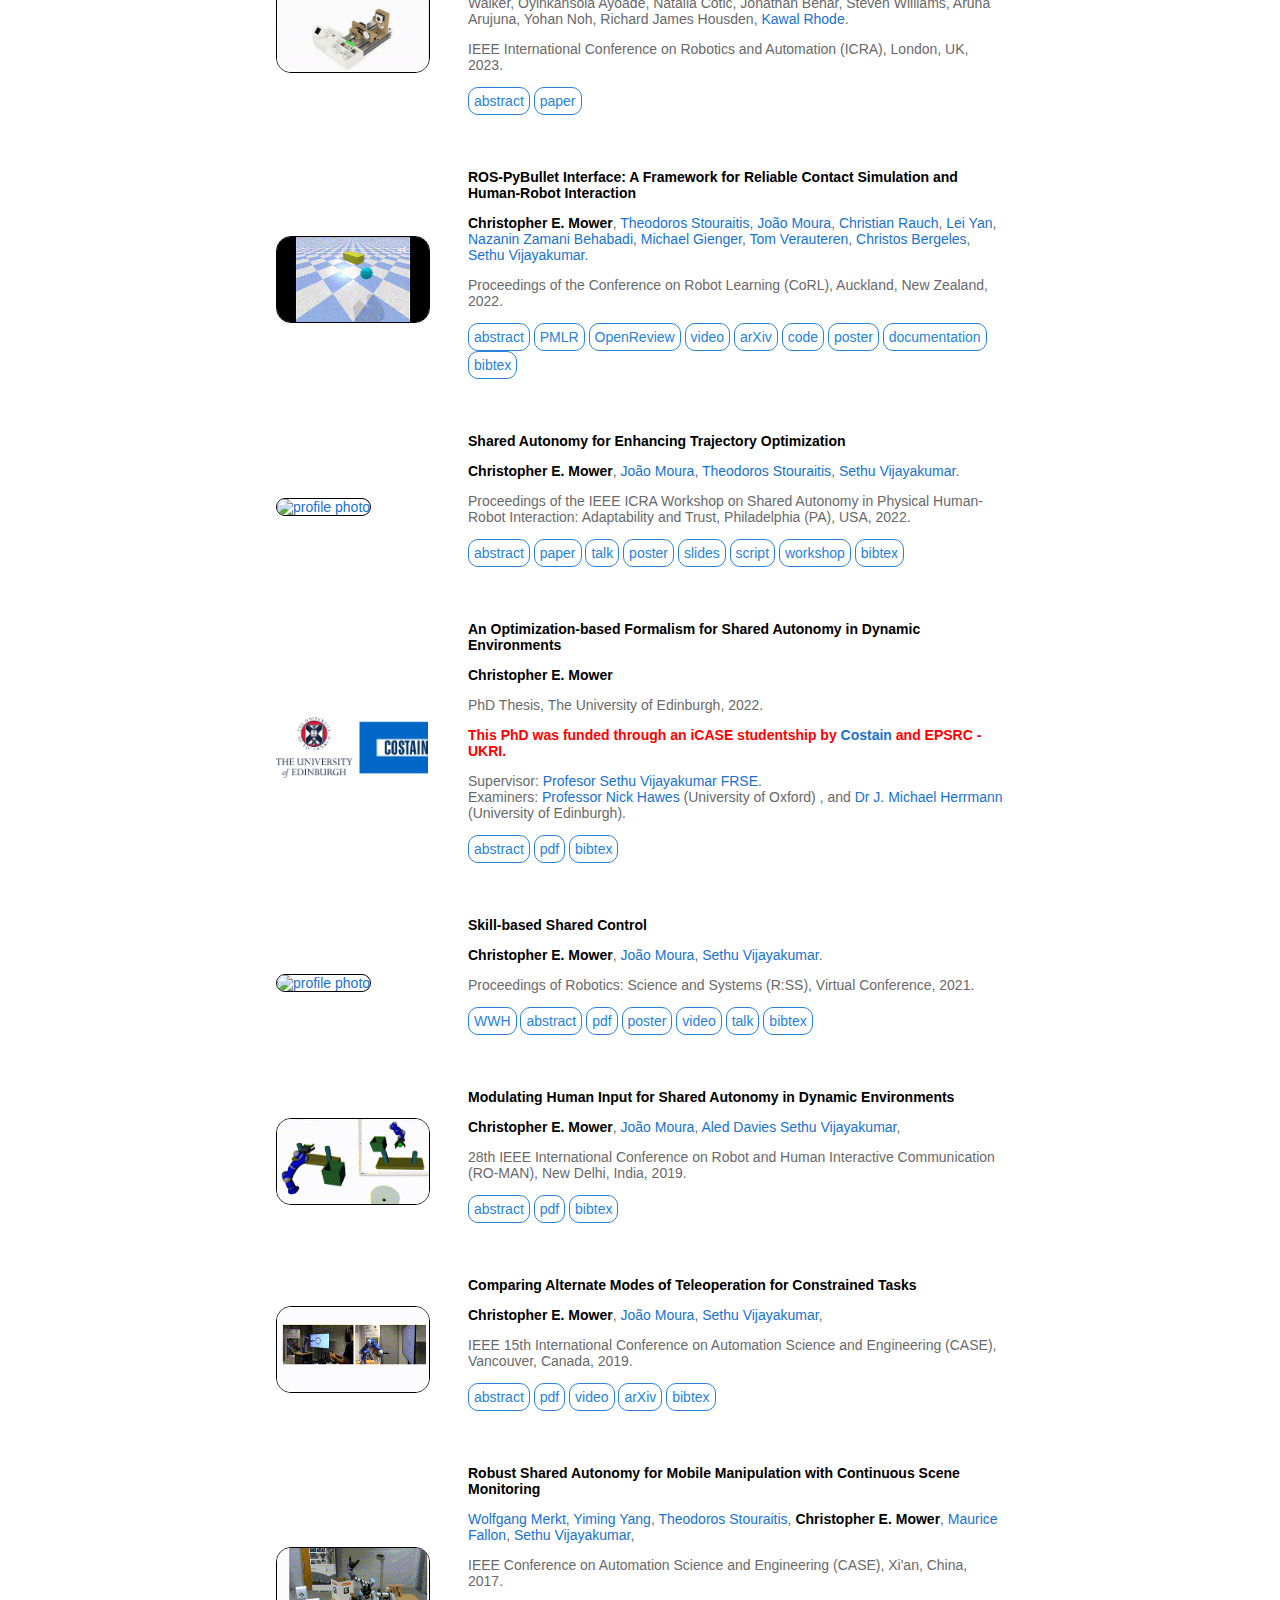
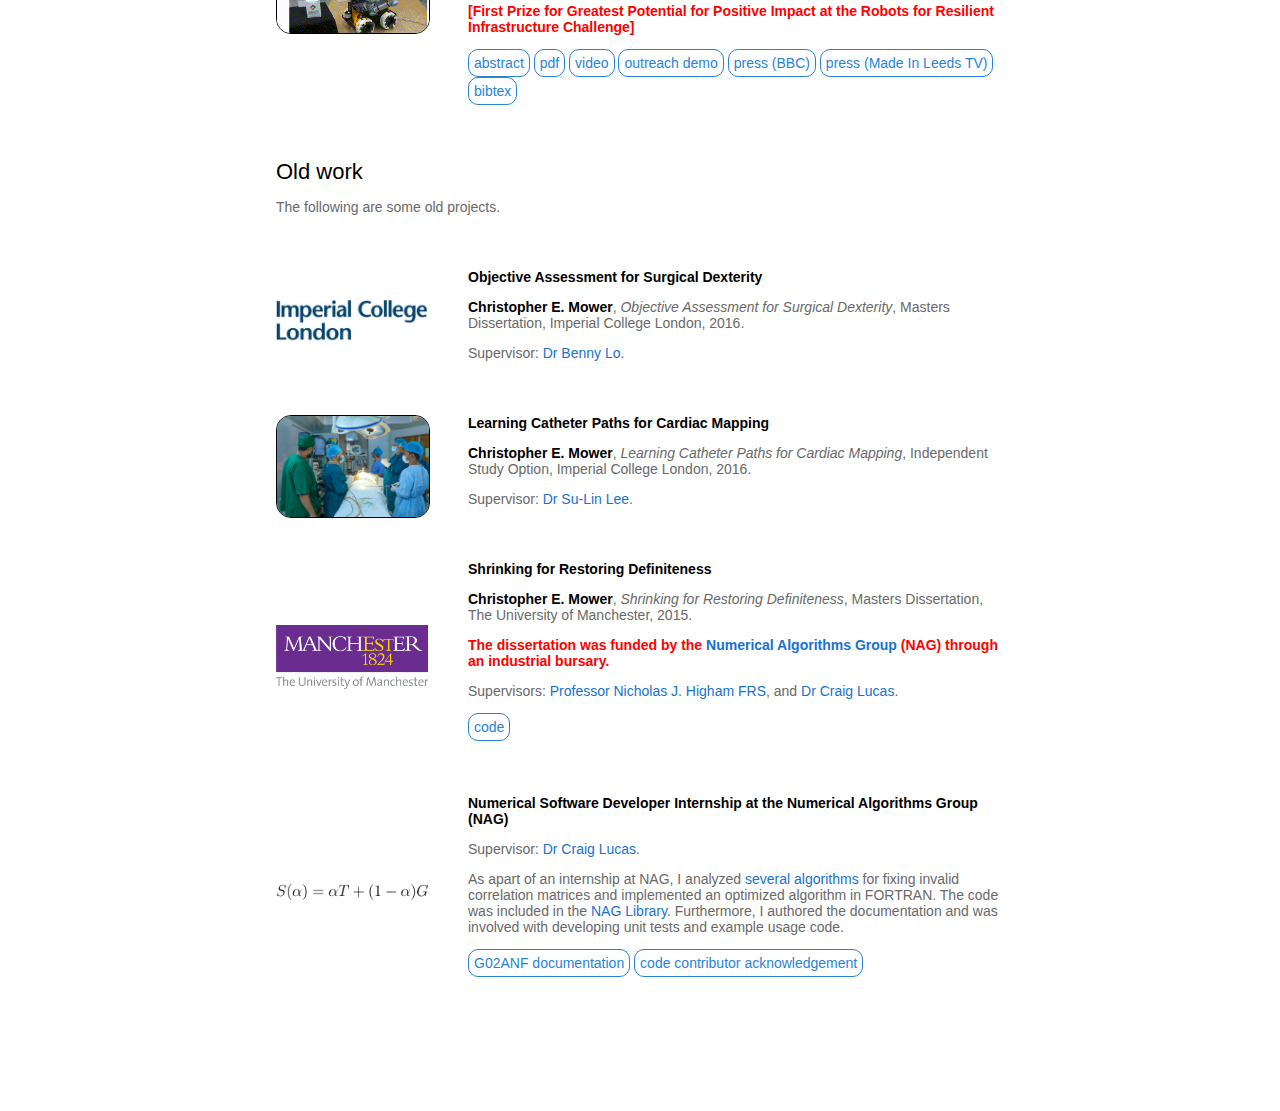
==== commit e85bac75: "Update index.html" ====
--- a/index.html
+++ b/index.html
@@ -168,11 +168,11 @@
 
     <tr onmouseout="mipnerf_stop()" onmouseover="mipnerf_start()"  >
       <td style="padding:20px;width:25%;vertical-align:middle">
-	<a href="https://arxiv.org/abs/2502.01702"><img style="padding-top:0px;padding-bottom:0px;border-radius:15px;border:1px solid black;width:100%;max-width:100%"
+	<a href="https://openpyro-a1.github.io/"><img style="padding-top:0px;padding-bottom:0px;border-radius:15px;border:1px solid black;width:100%;max-width:100%"
 					   alt="profile photo" src="https://openpyro-a1.github.io/media/overview.png" class="hoverZoomLink"></a>
       </td>
       <td style="padding:20px;width:75%;vertical-align:middle">
-	<a href="https://arxiv.org/abs/2502.01702">
+	<a href="https://openpyro-a1.github.io/">
           <papertitle>OpenPyRo-A1: An Open Python-based Low-Cost Bimanual Robot for Embodied AI</papertitle>
 	</a>
 	<p>
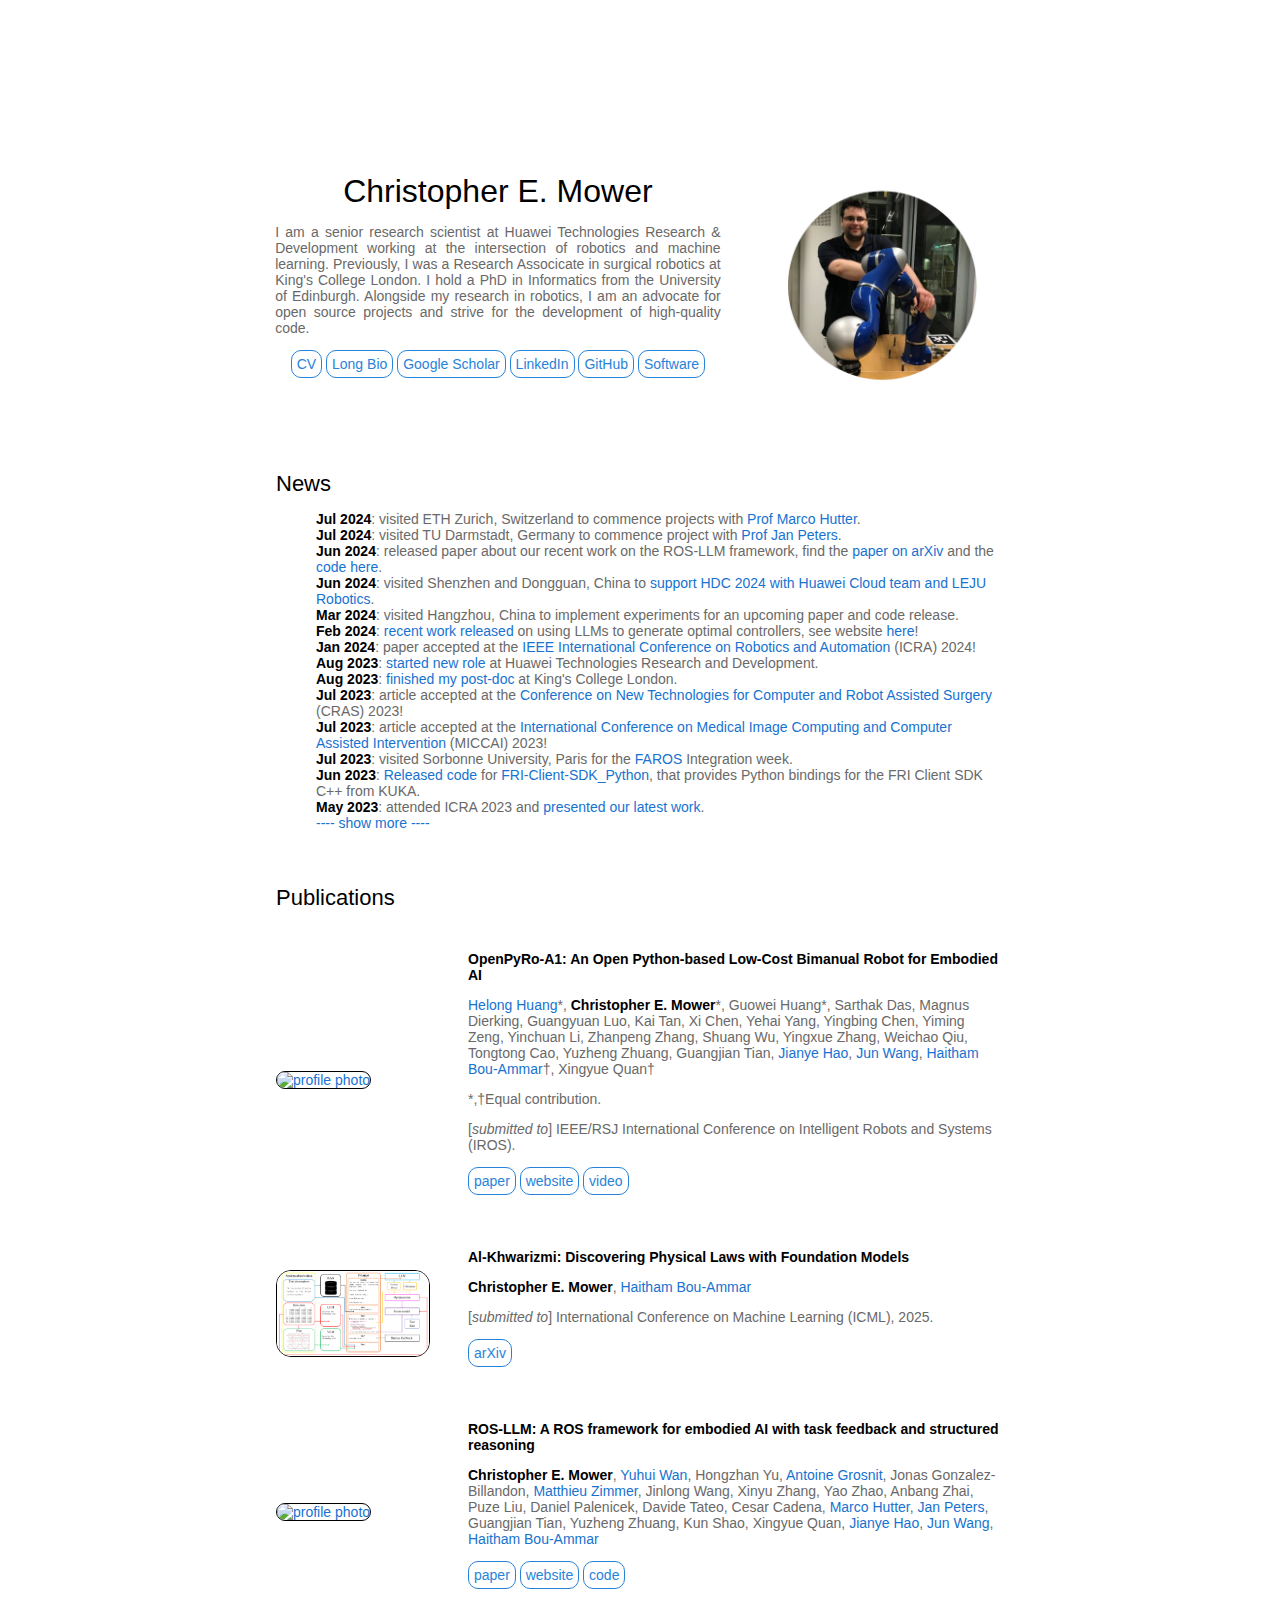
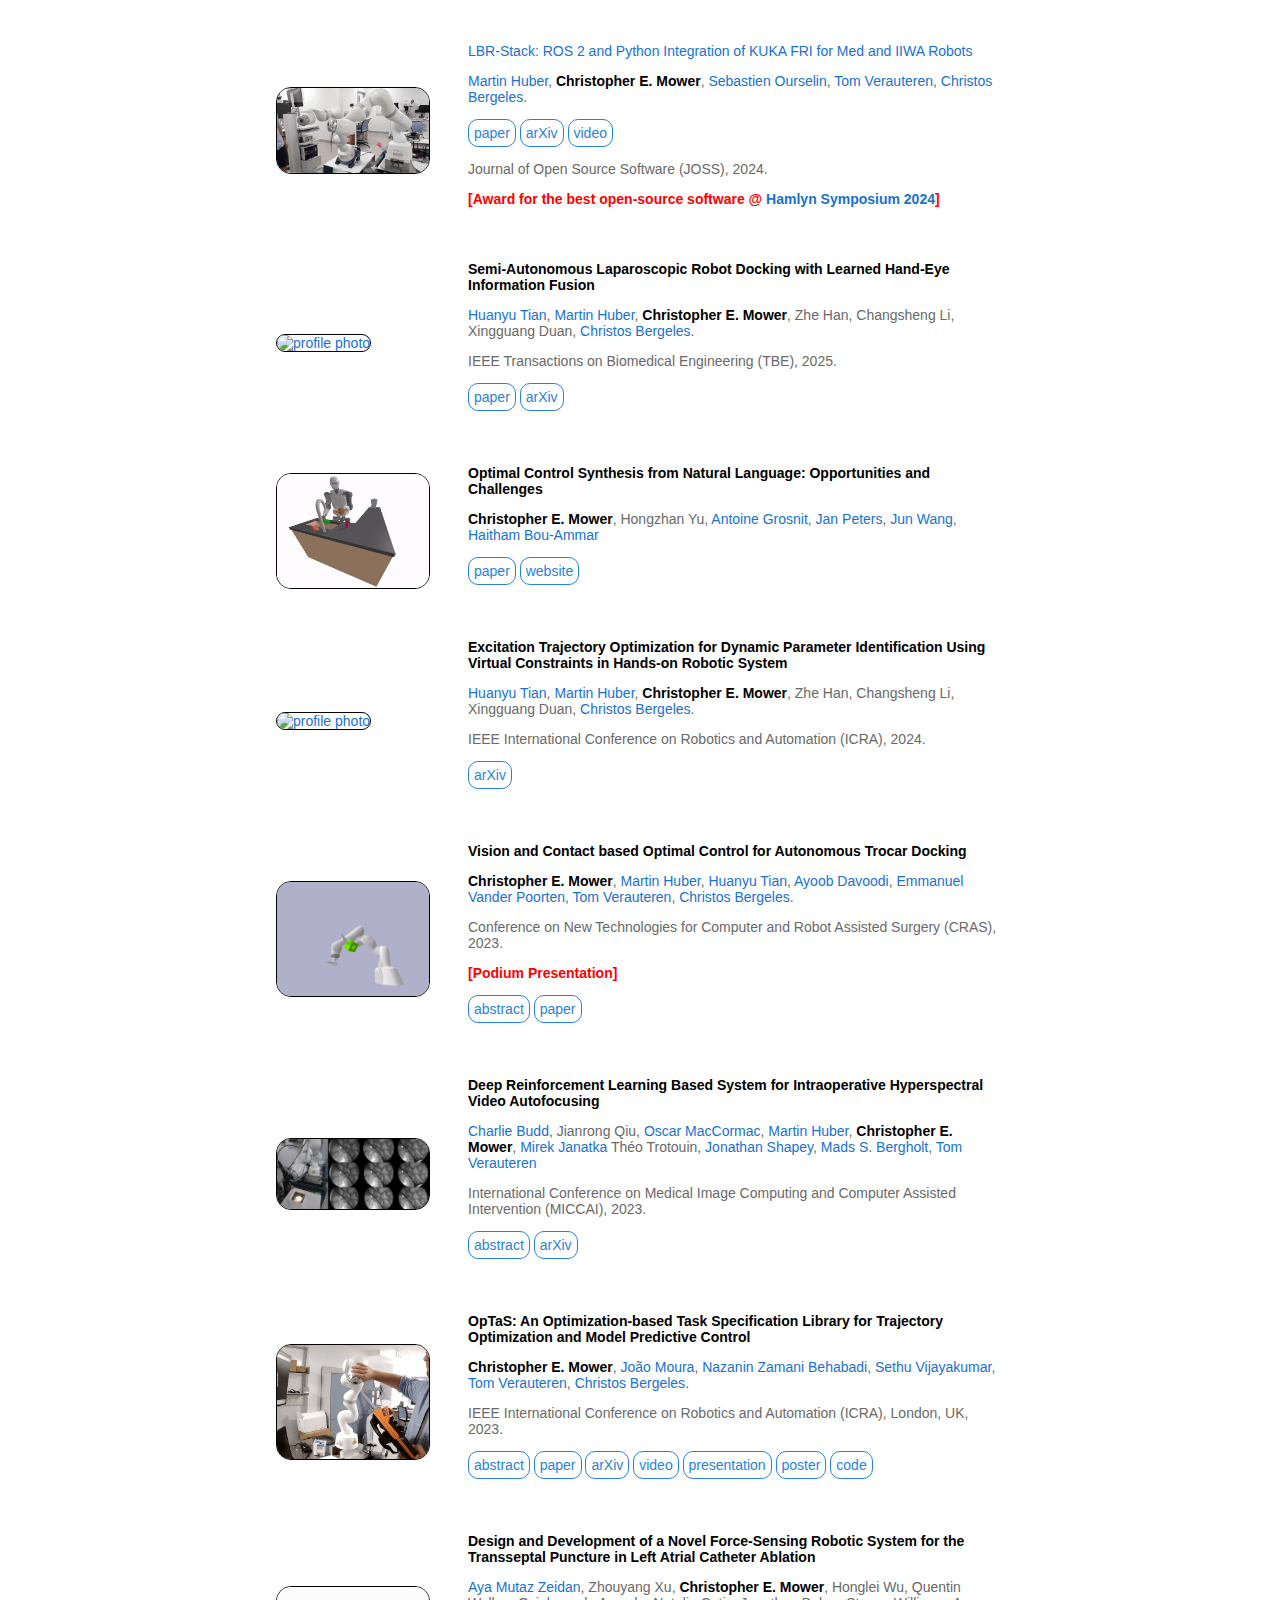
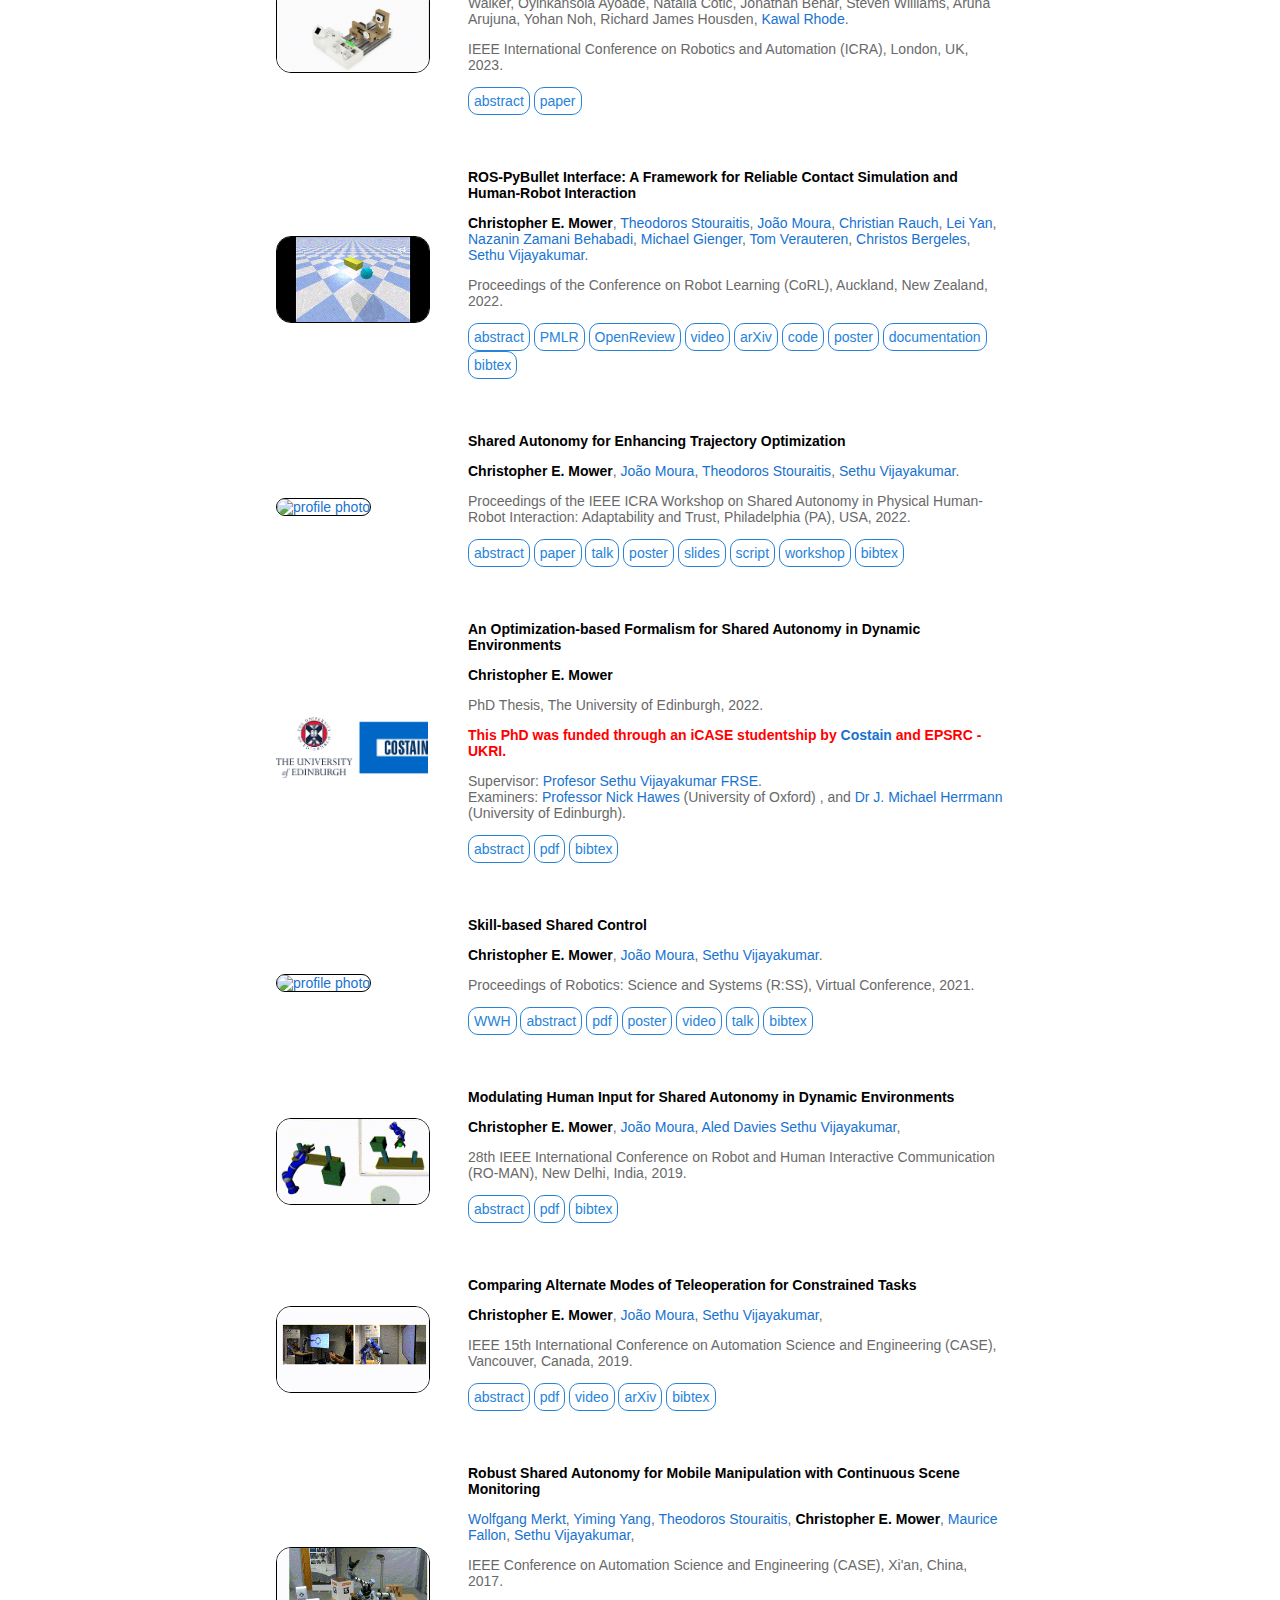
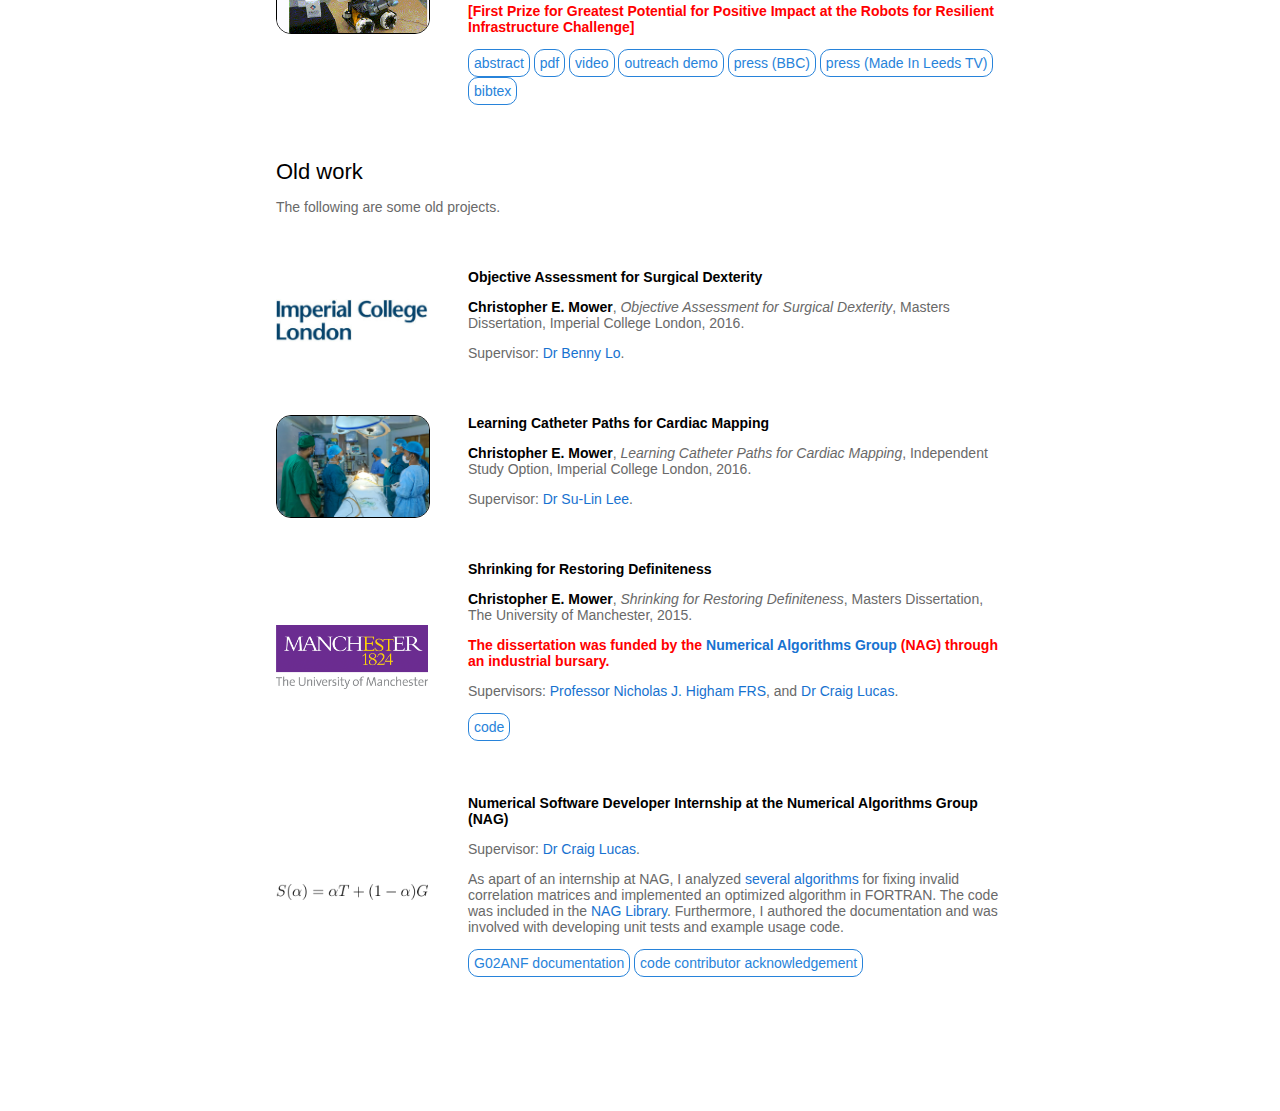
==== commit 3a214aab: "Update index.html" ====
--- a/index.html
+++ b/index.html
@@ -246,11 +246,11 @@
 	</a>
 	<p>
 	  <b>Christopher E. Mower</b>,
-	  Yuhui Wan,
+	  <a href="https://scholar.google.com/citations?user=iJReE-8AAAAJ&hl=en">Yuhui Wan</a>,
 	Hongzhan Yu,
 	  <a href="https://scholar.google.com/citations?user=TIfomt8AAAAJ&hl=en">Antoine Grosnit</a>,
 	  Jonas Gonzalez-Billandon,
-	  Matthieu Zimmer,
+	  <a href="https://scholar.google.fr/citations?user=6z-GF2sAAAAJ&hl=en">Matthieu Zimmer</a>,
 	  Jinlong Wang,
 	  Xinyu Zhang,
 	  Yao Zhao,
@@ -259,13 +259,13 @@
 	  Daniel Palenicek,
 	  Davide Tateo,
 	  Cesar Cadena,
-	  Marco Hutter,
+	  <a href="https://scholar.google.ch/citations?user=DO3quJYAAAAJ&hl=en">Marco Hutter</a>,
 	  <a href="https://www.ias.informatik.tu-darmstadt.de/Team/JanPeters">Jan Peters</a>,
 	  Guangjian Tian,
 	  Yuzheng Zhuang,
 	  Kun Shao,
 	  Xingyue Quan,
-	  Jianye Hao,
+	  <a href="https://scholar.google.com/citations?user=FCJVUYgAAAAJ&hl=en">Jianye Hao</a>,
 	  <a href="http://www0.cs.ucl.ac.uk/staff/jun.wang/">Jun Wang</a>,
 	  <a href="https://scholar.google.com/citations?user=AE5suDoAAAAJ&hl=en">Haitham Bou-Ammar</a>
 	</p>
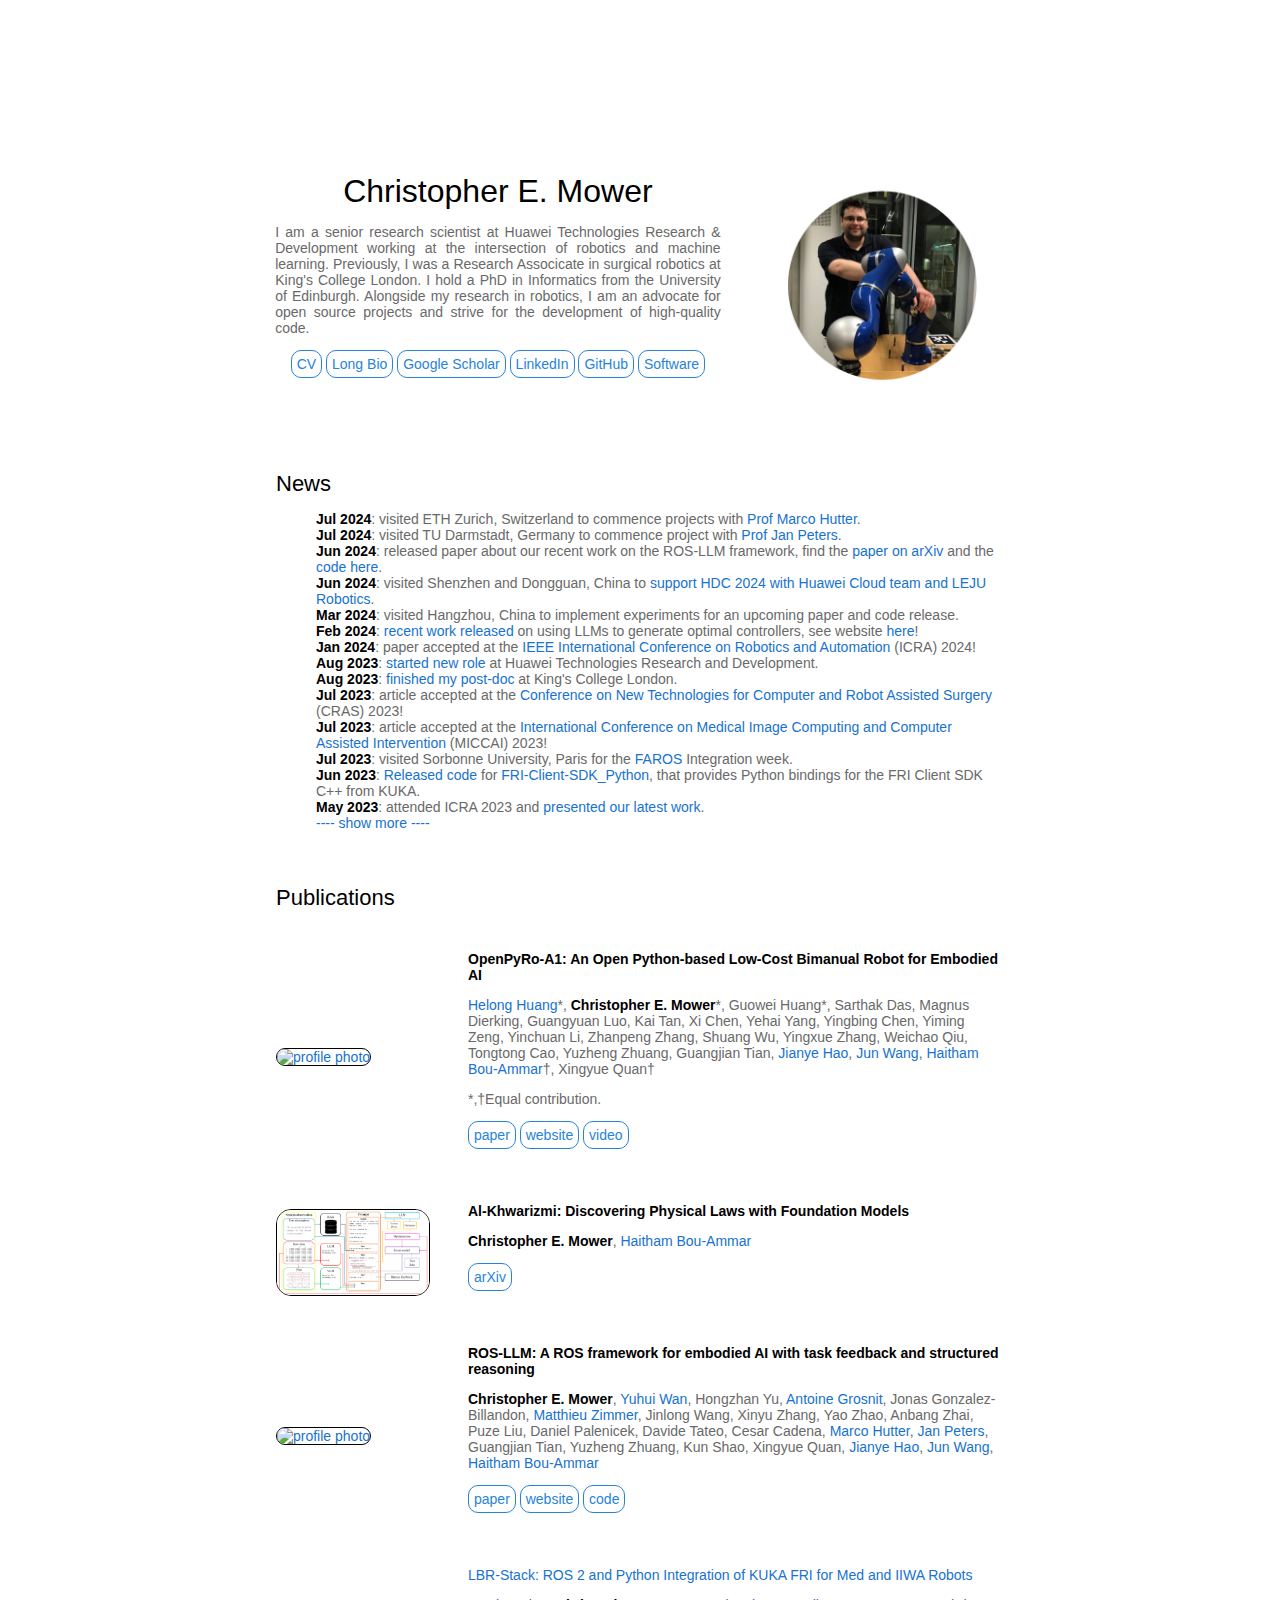
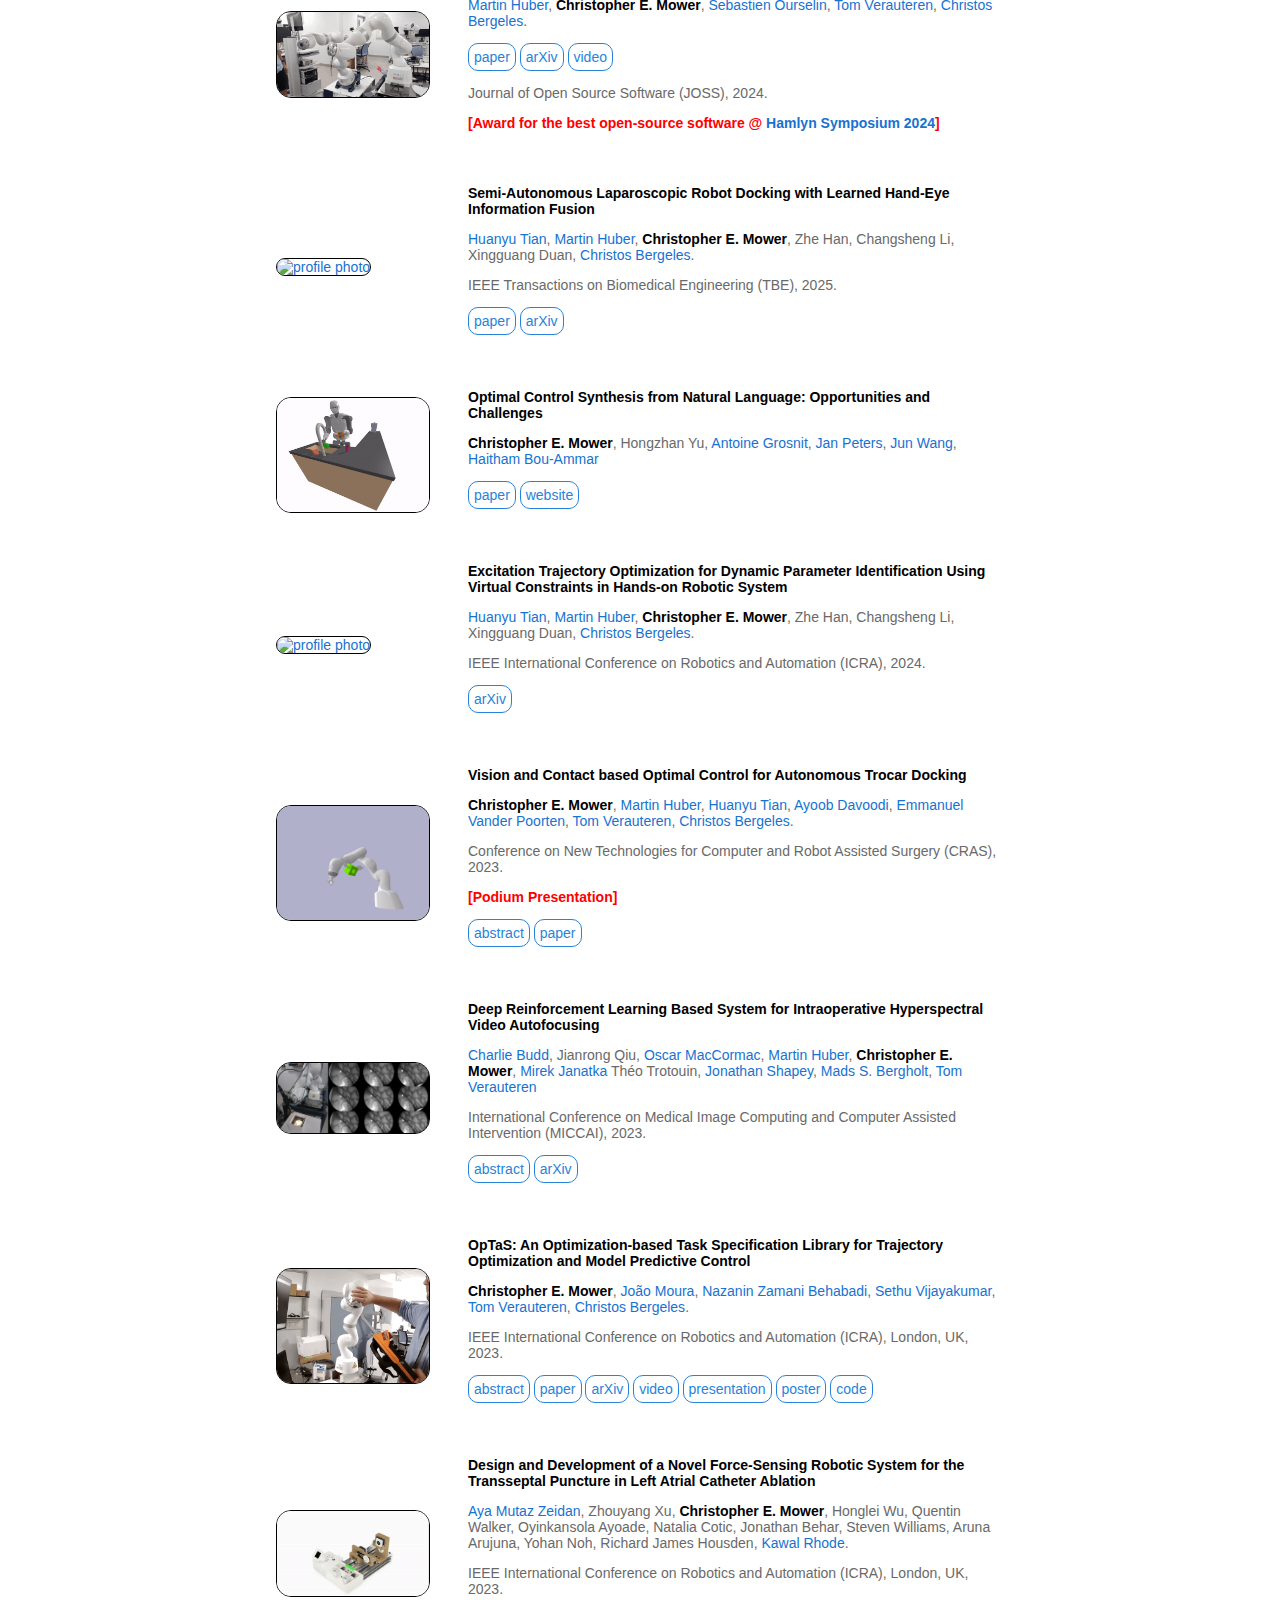
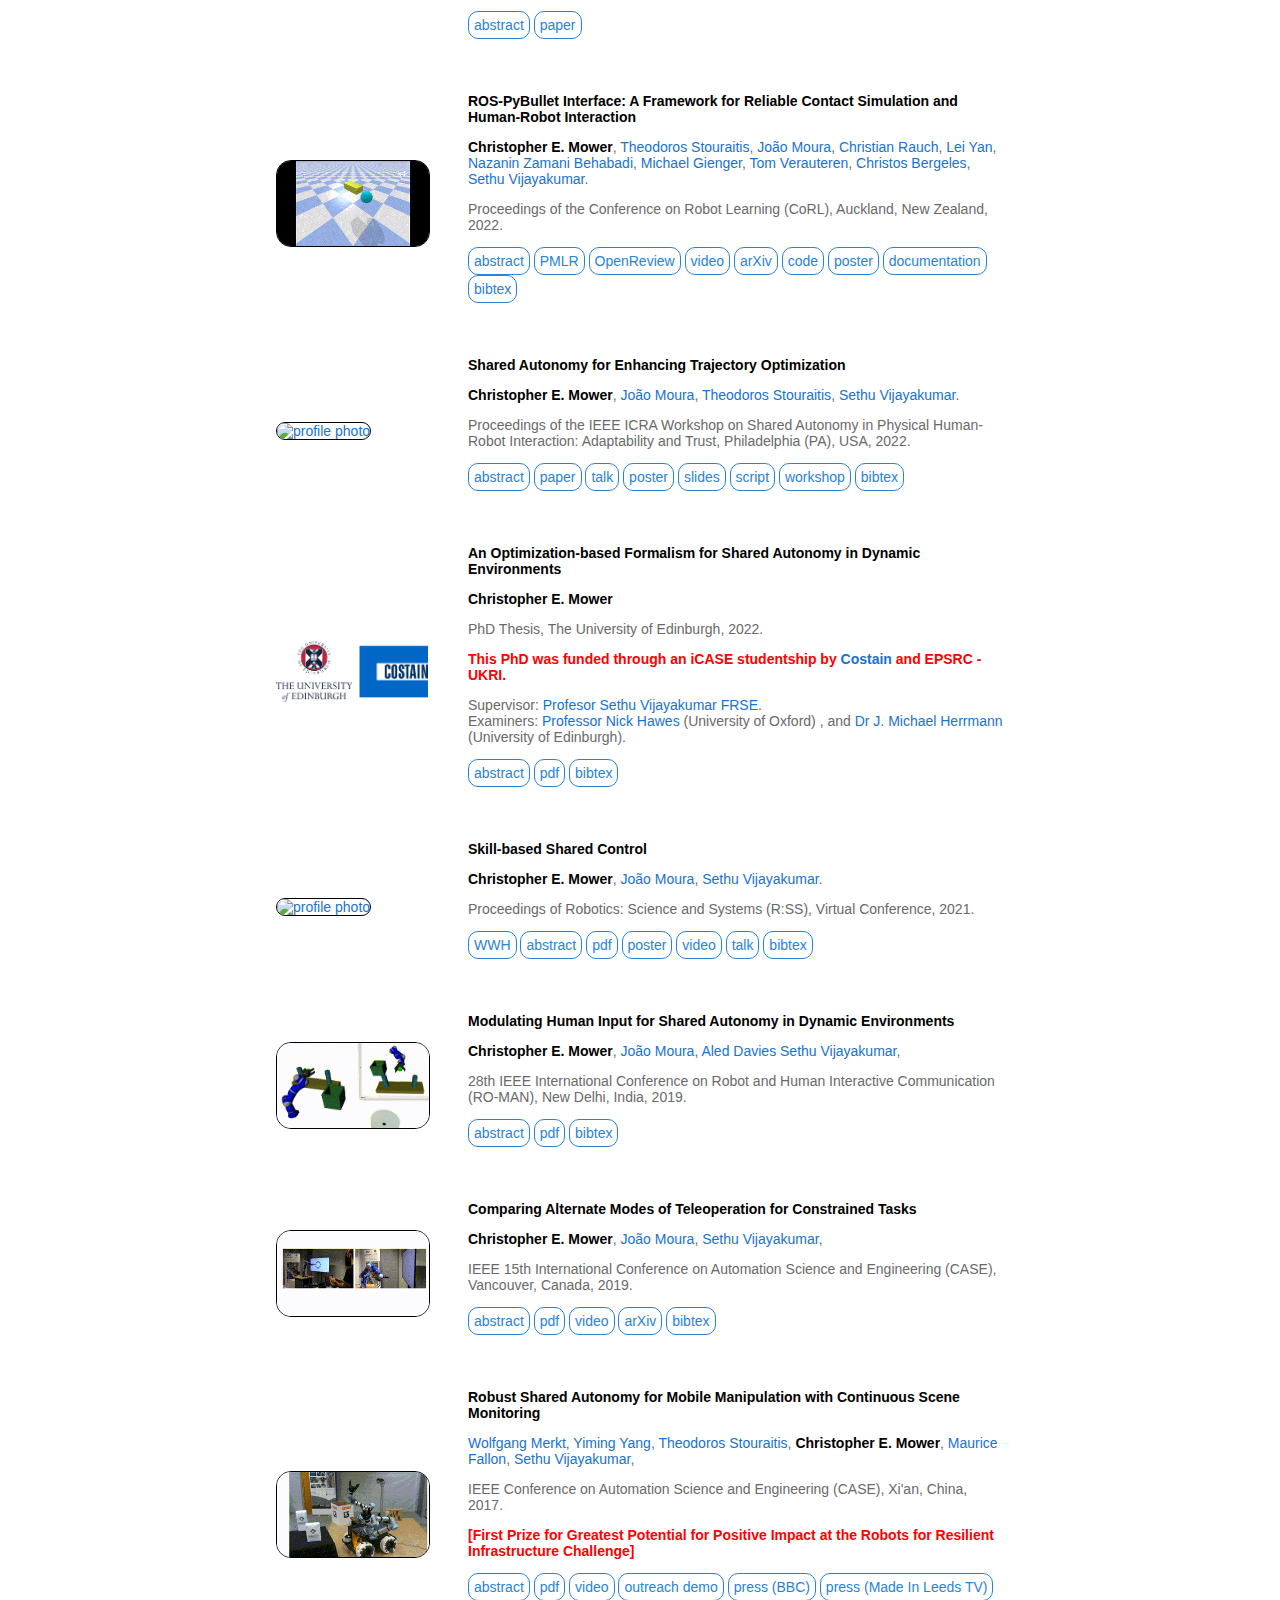
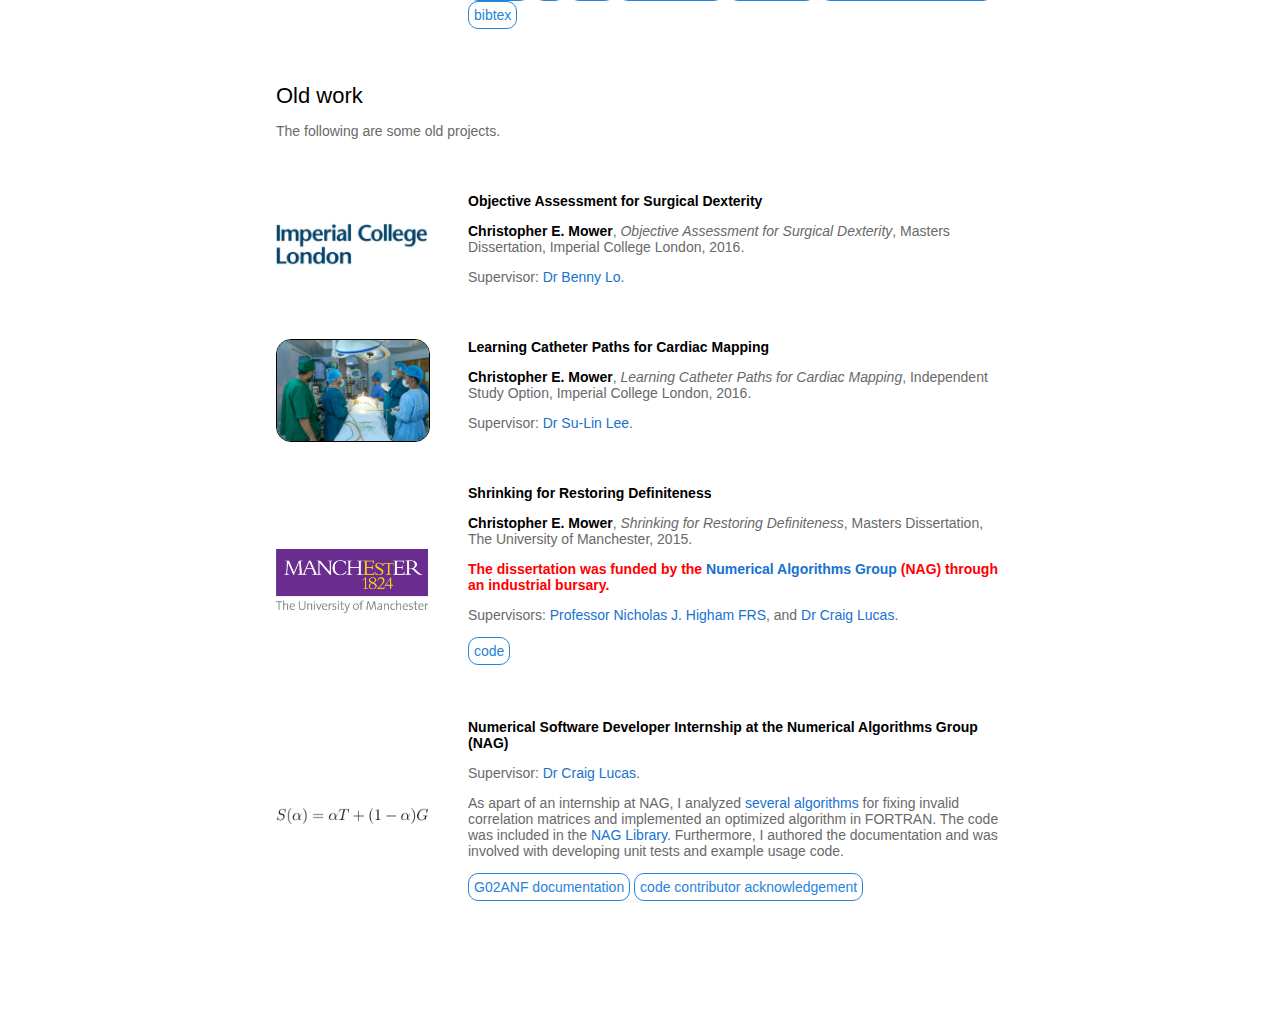
==== commit f6afadf6: "Update index.html" ====
--- a/index.html
+++ b/index.html
@@ -187,8 +187,6 @@
 		Xingyue Quan†
 	</p>
 	      <p>*,†Equal contribution.</p>
- <p>[<i>submitted to</i>] IEEE/RSJ International Conference on Intelligent Robots and Systems (IROS).</p>
-
 
 	      <p>
 	<a class="rounded-box" href="https://openpyro-a1.github.io/media/paper/noah_robot_iros25.pdf">paper</a>
@@ -218,7 +216,7 @@
 	  <b>Christopher E. Mower</b>,
 	  <a href="https://scholar.google.com/citations?user=AE5suDoAAAAJ&hl=en">Haitham Bou-Ammar</a>
 	</p>
- <p>[<i>submitted to</i>] International Conference on Machine Learning (ICML), 2025.</p>
+	      
 
 
 	      <p>
